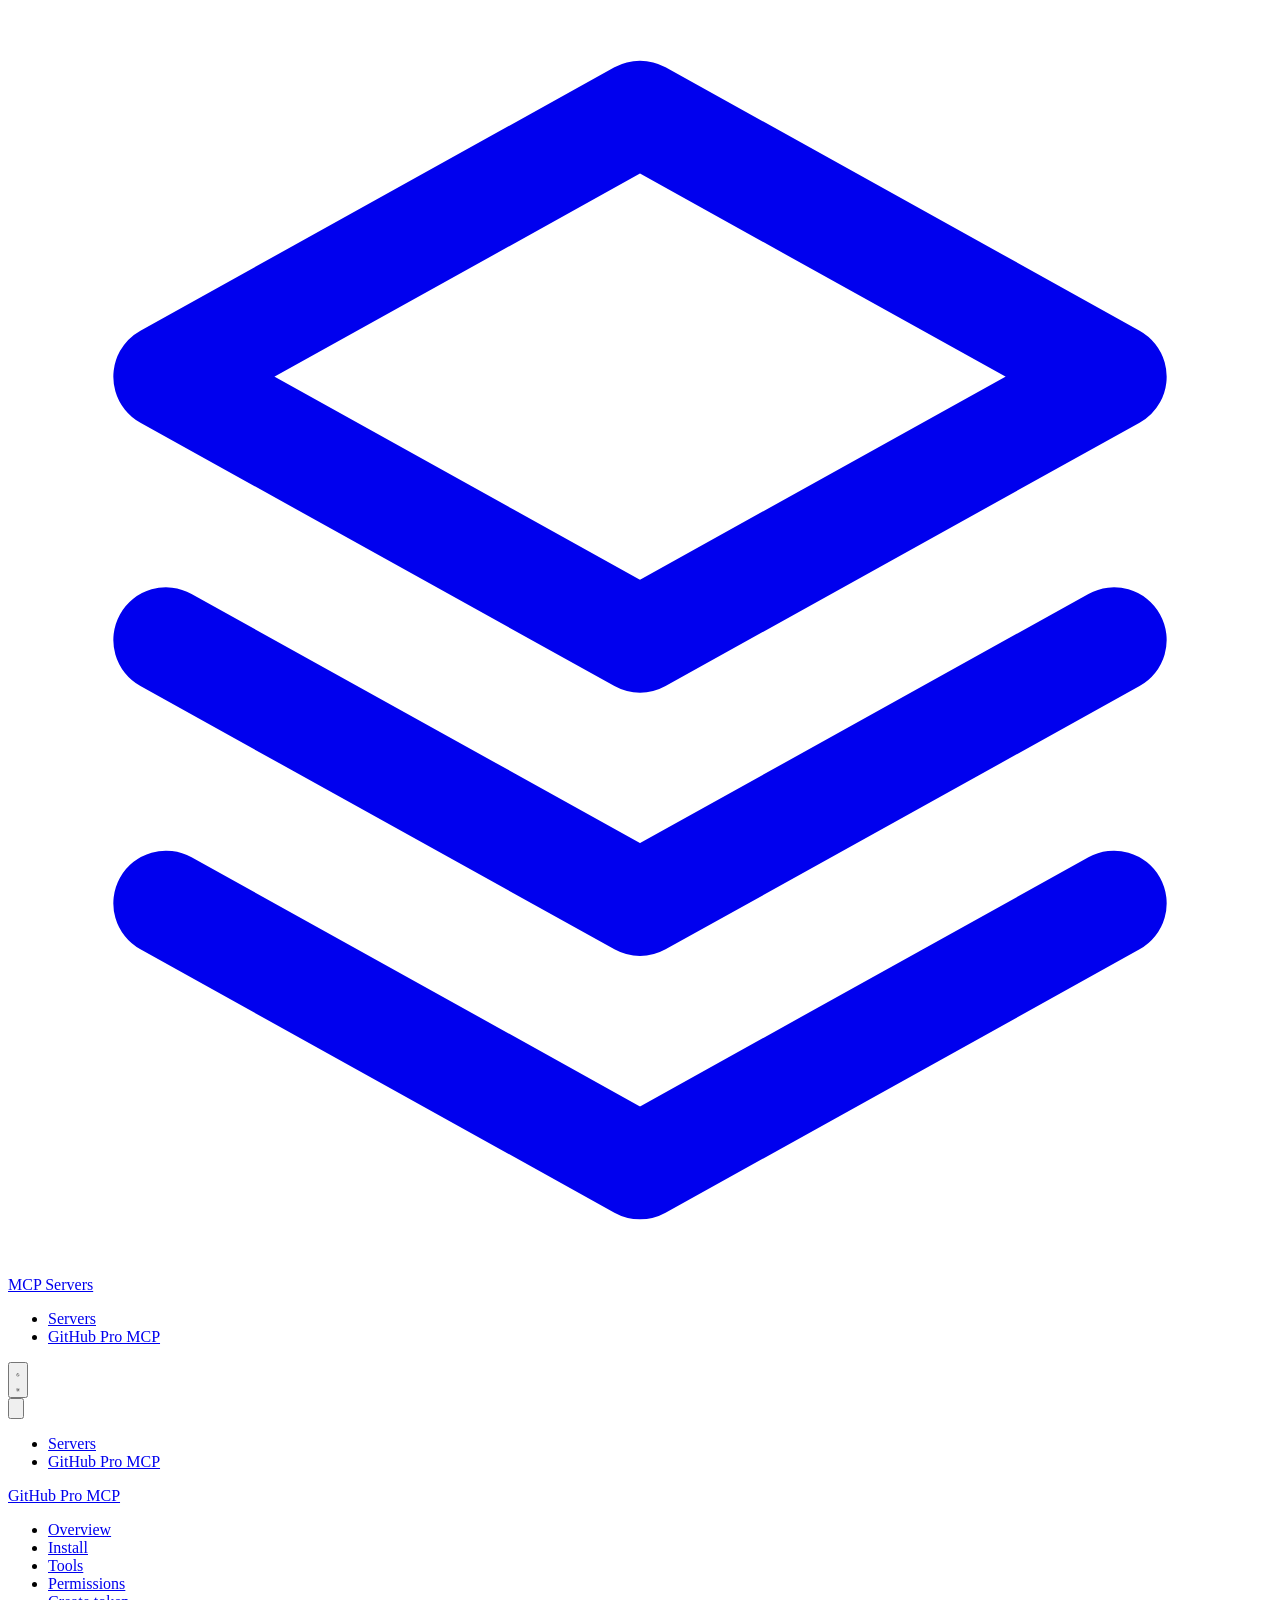
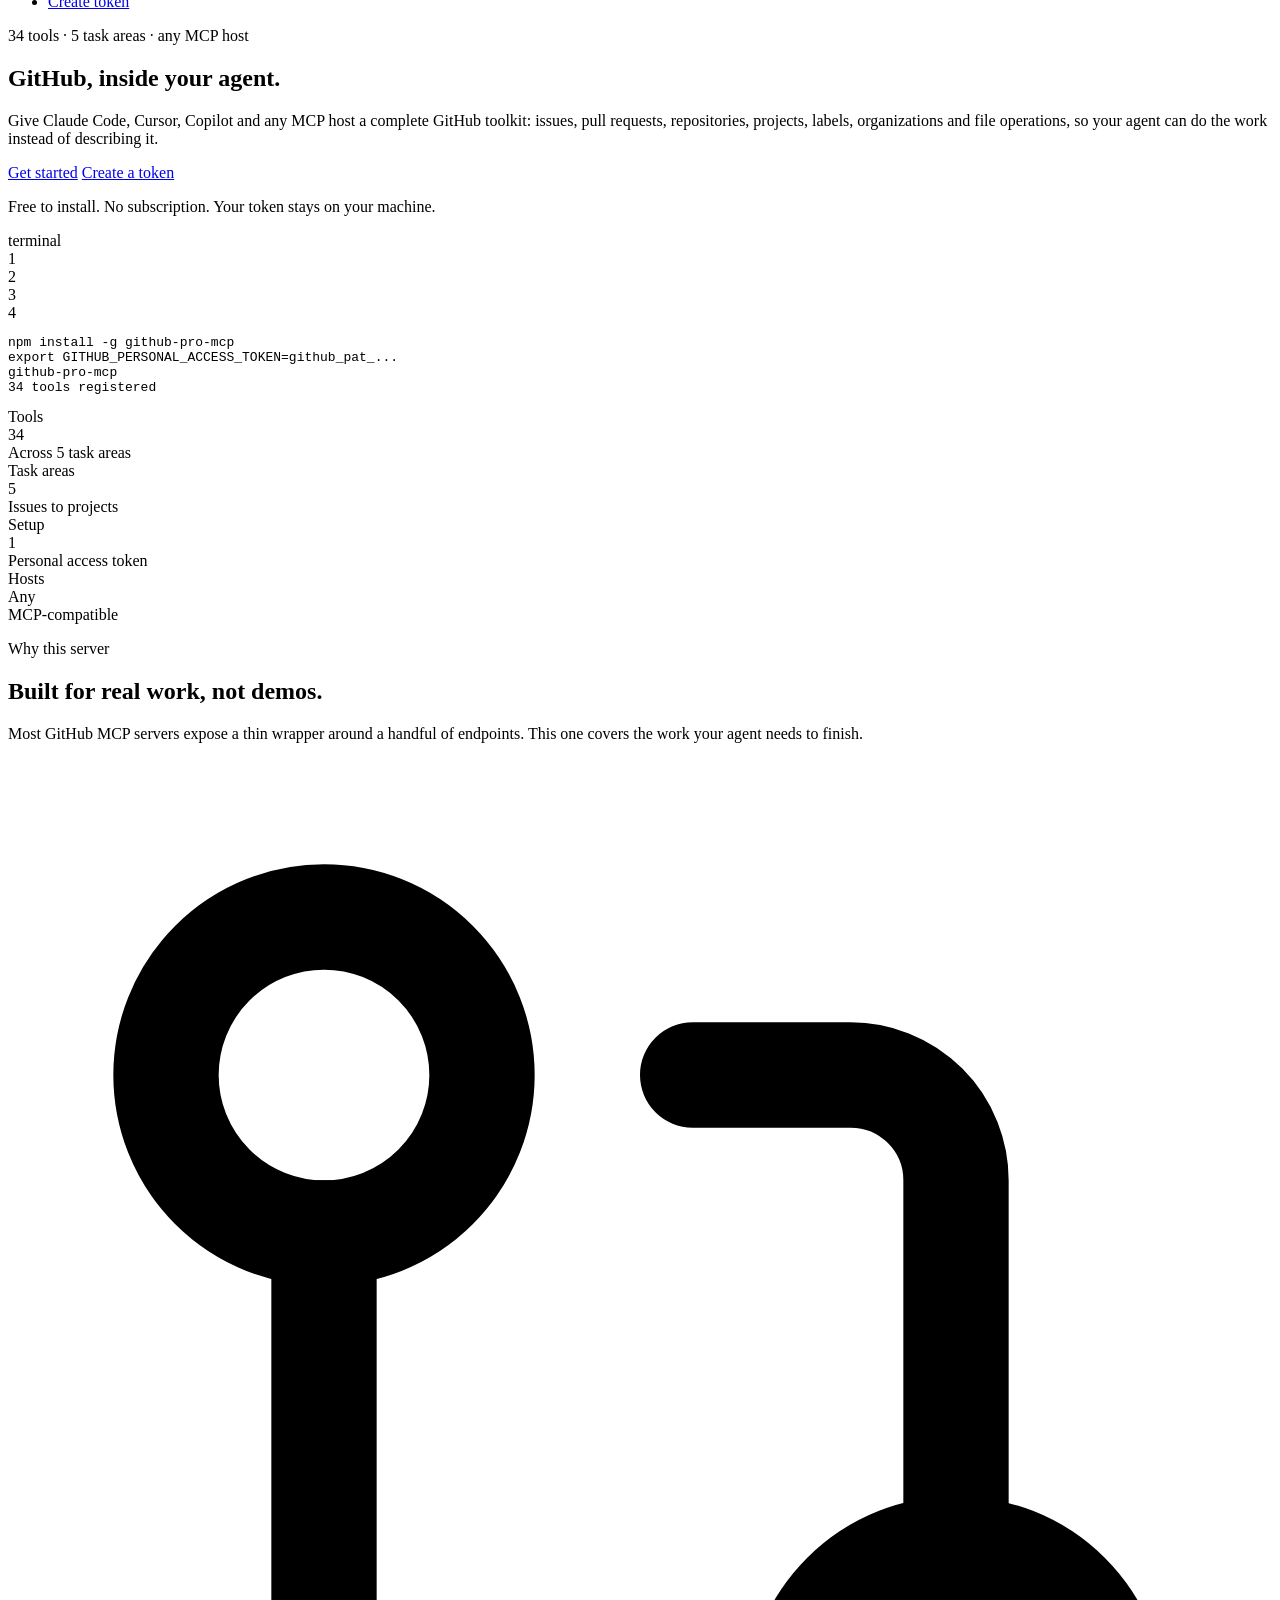
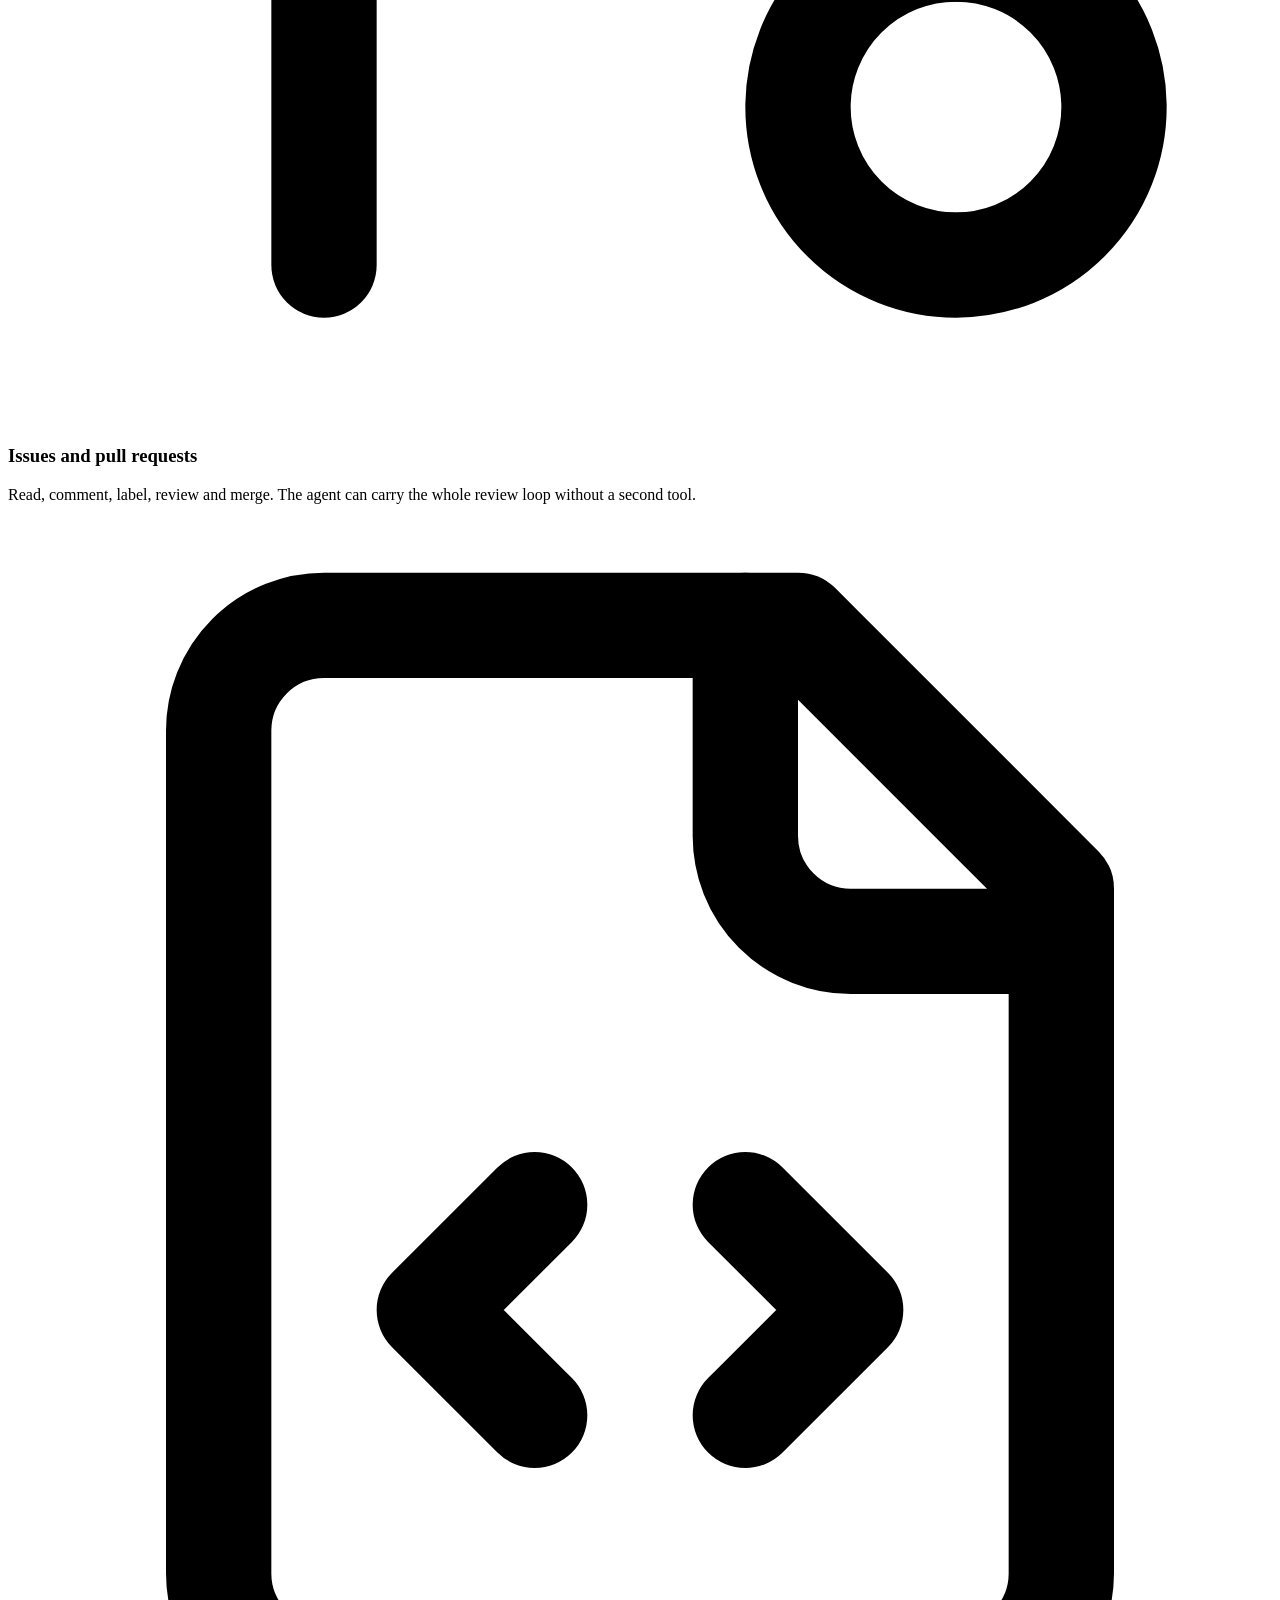
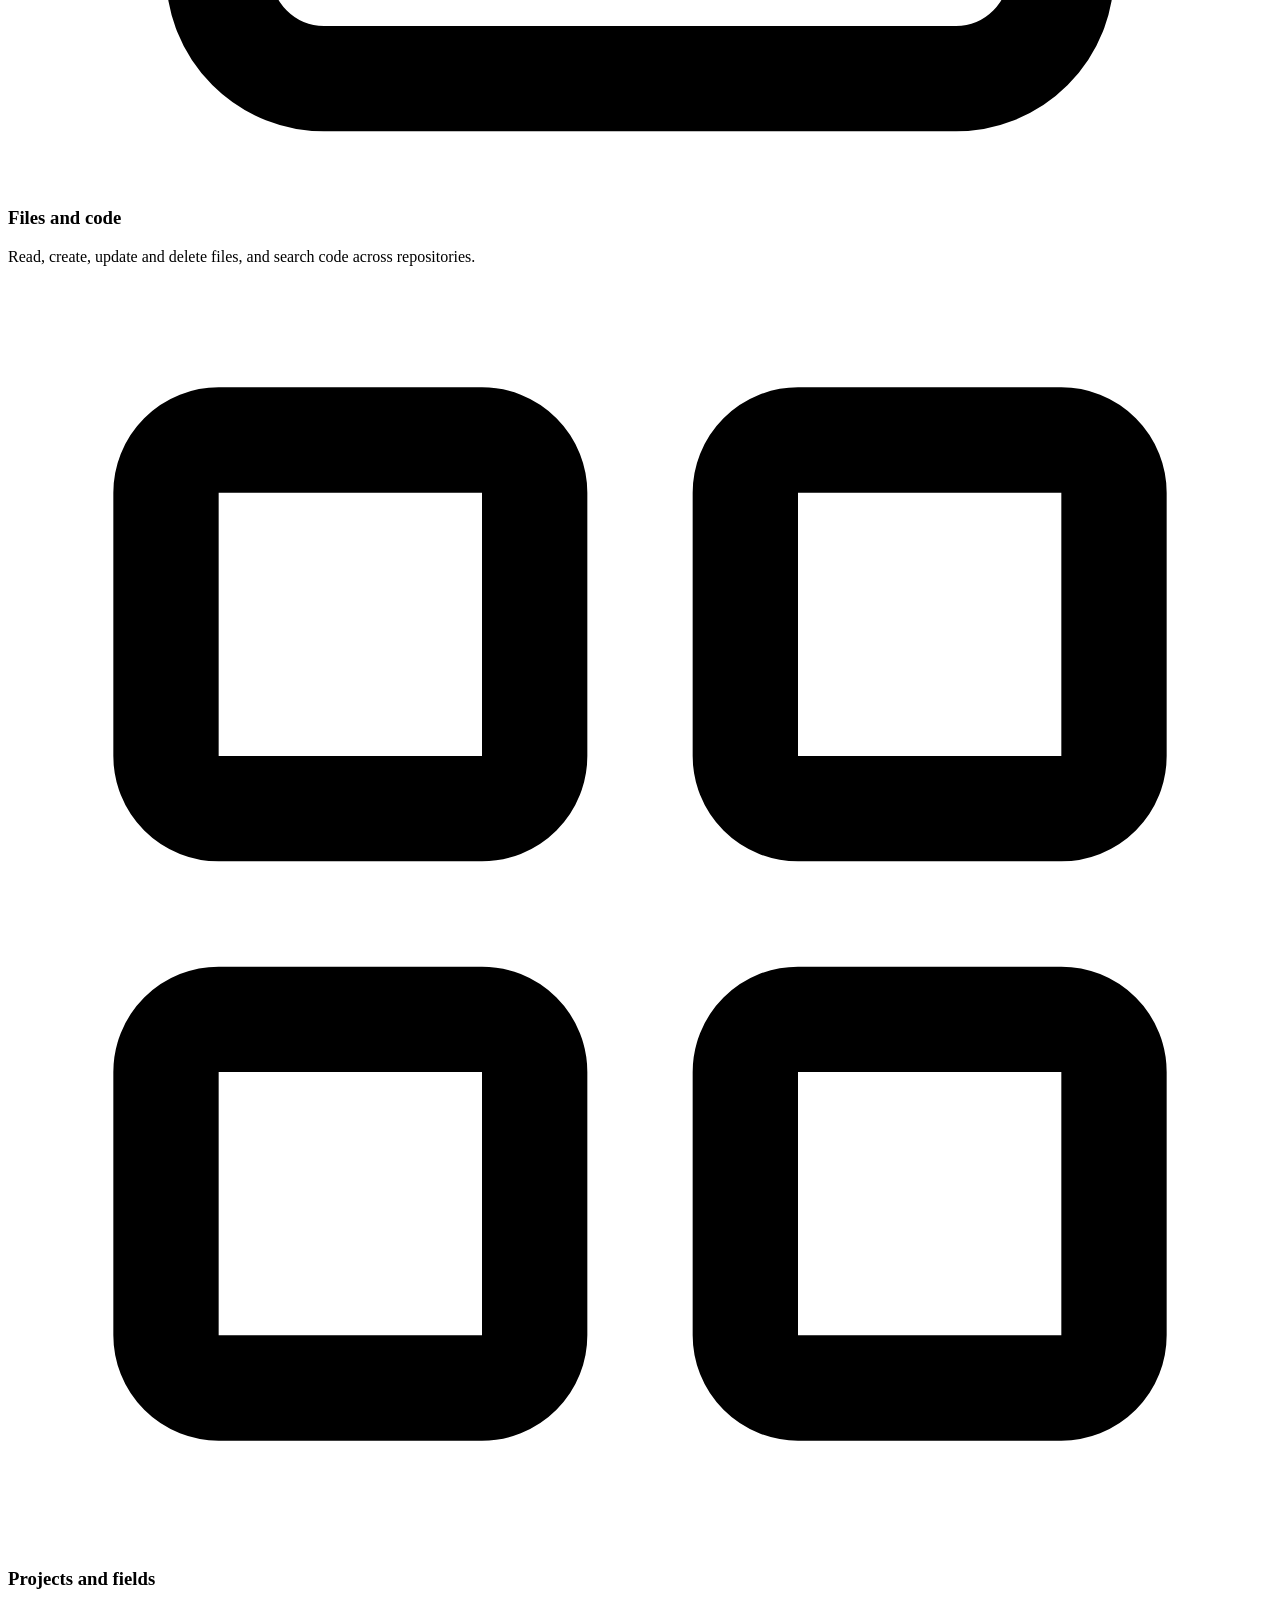
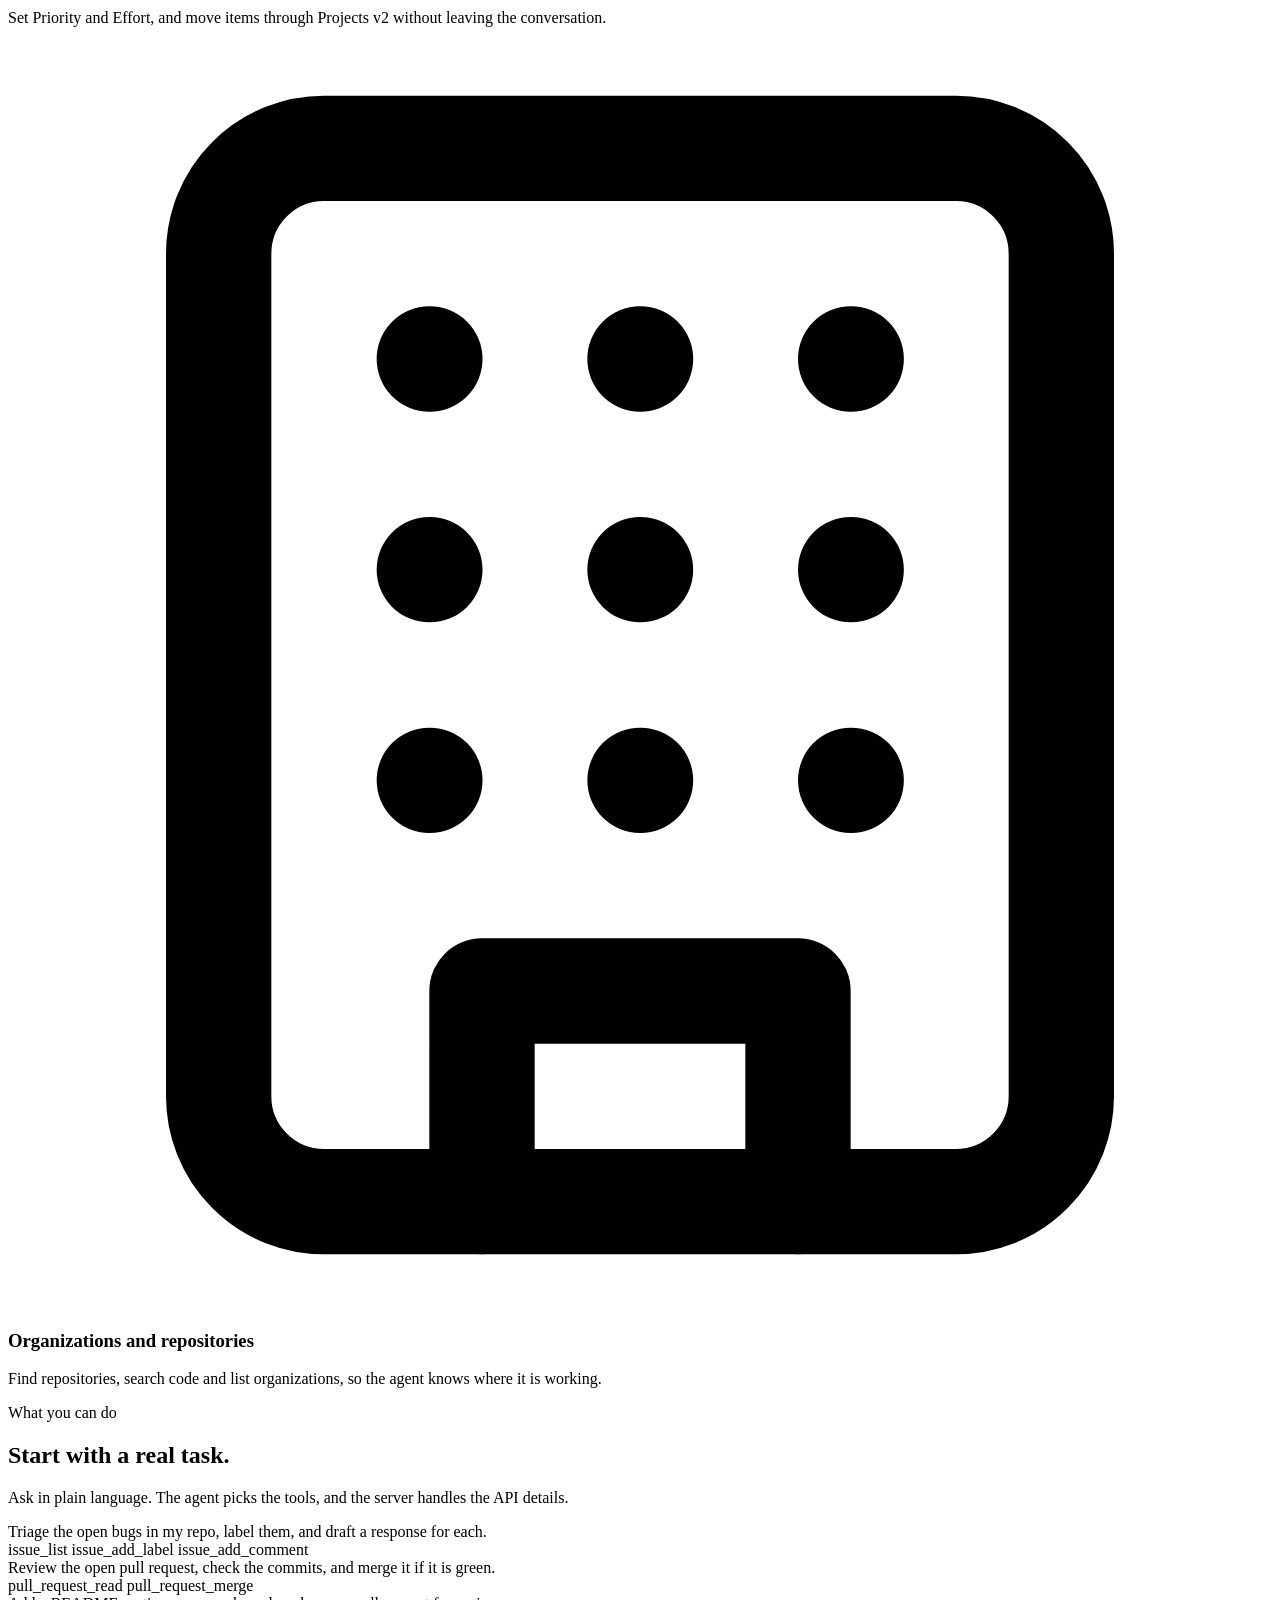
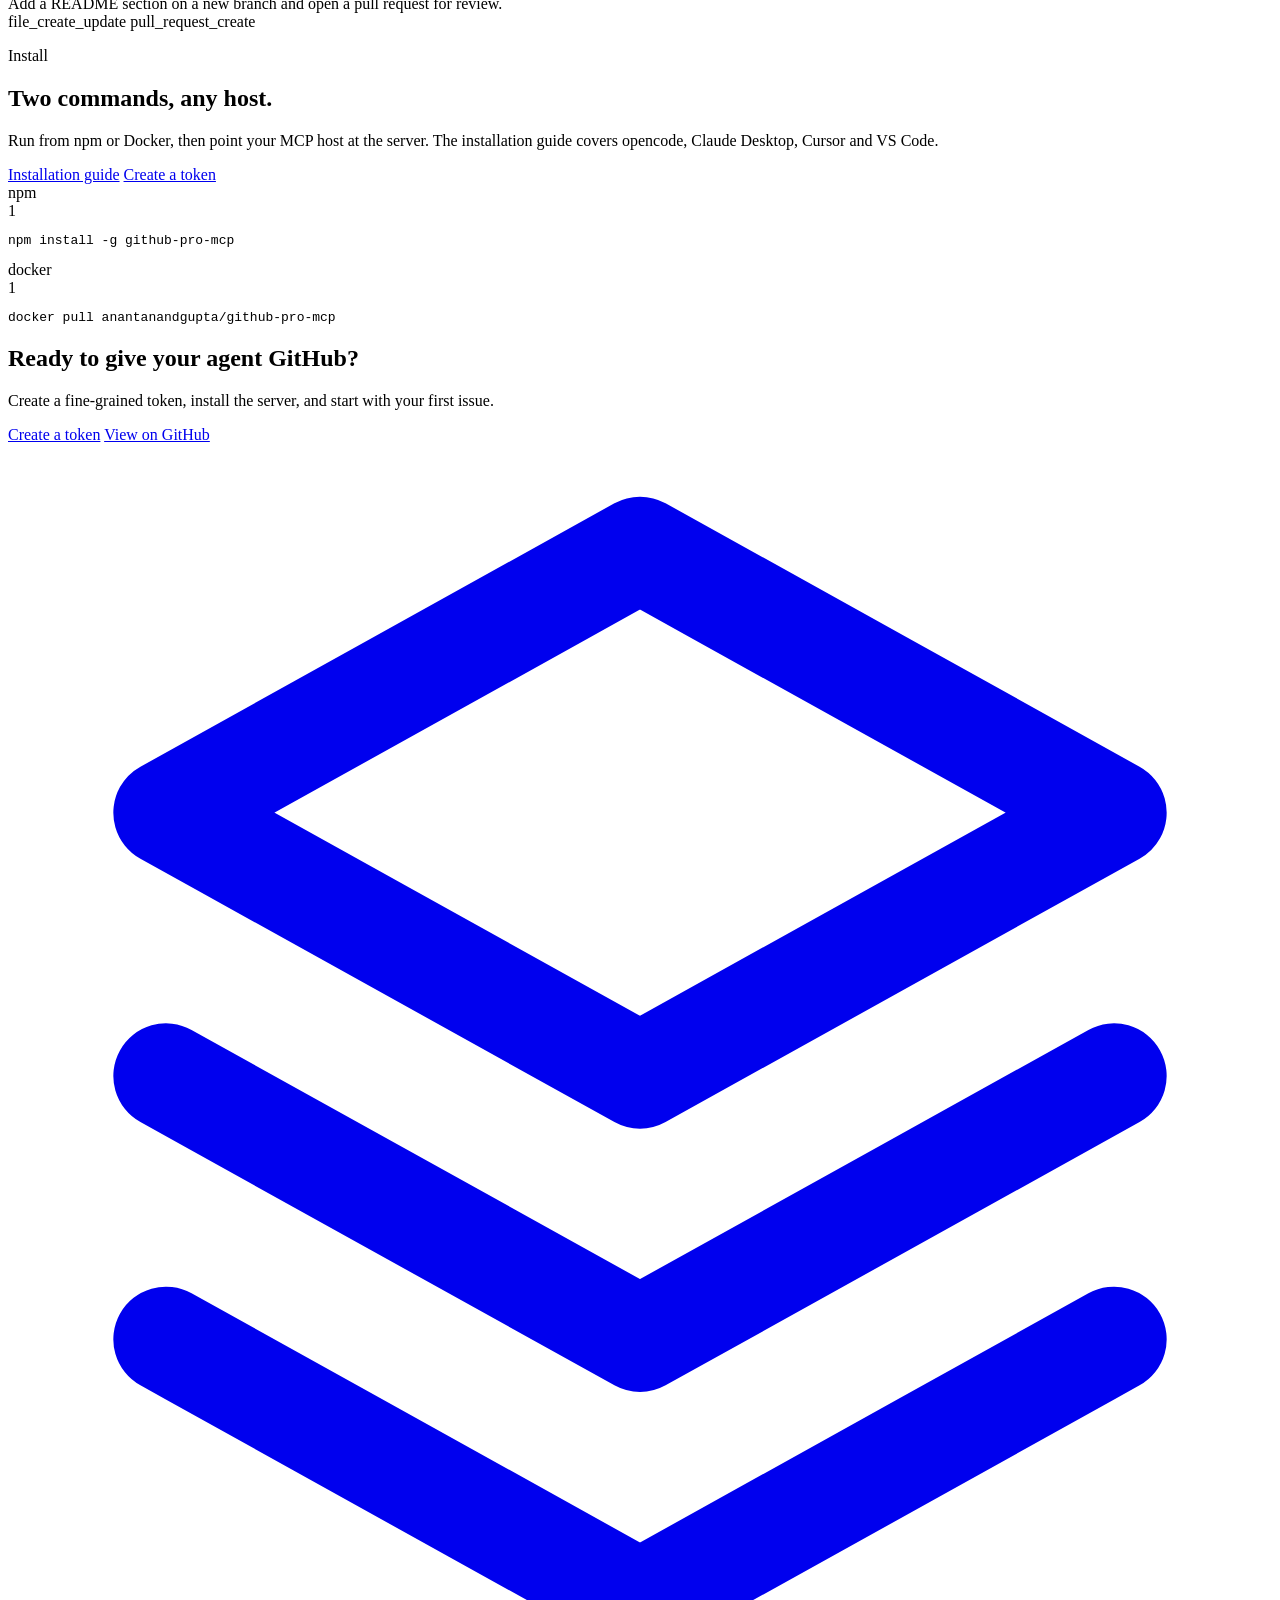
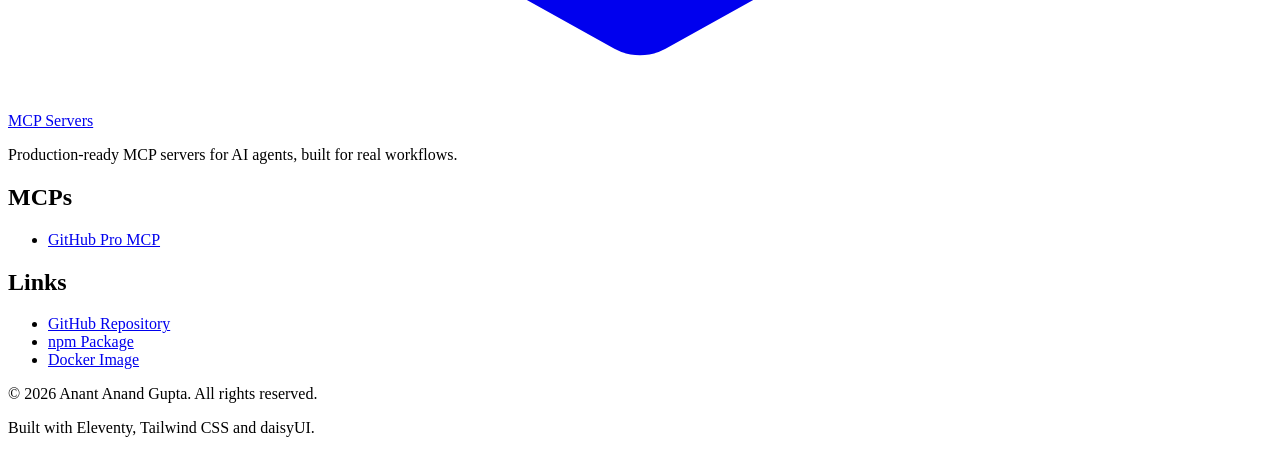
==== docs/github-pro-mcp/index.html @ 3d61ceb0 "docs: merge closing section into footer background" ====
<!doctype html>
<html lang="en" data-theme="mcp">
<head>
  
<meta charset="utf-8">
<meta name="viewport" content="width=device-width, initial-scale=1">
<title>GitHub Pro MCP: GitHub Tools for AI Agents · MCP Servers</title>
<meta name="description" content="GitHub Pro MCP gives Claude Code, Cursor, Copilot and any MCP host 34 GitHub tools for issues, pull requests, files, projects and organizations.">
<link rel="canonical" href="https://mcp.anantanandgupta.net/github-pro-mcp/">
<meta name="robots" content="index, follow, max-image-preview:large, max-snippet:-1, max-video-preview:-1">
<meta name="author" content="Anant Anand Gupta">
<meta name="theme-color" media="(prefers-color-scheme: light)" content="#4f46e5">
<meta name="theme-color" media="(prefers-color-scheme: dark)" content="#0b1220">

<meta property="og:type" content="website">
<meta property="og:site_name" content="MCP Servers">
<meta property="og:locale" content="en_US">
<meta property="og:title" content="GitHub Pro MCP: GitHub Tools for AI Agents">
<meta property="og:description" content="GitHub Pro MCP gives Claude Code, Cursor, Copilot and any MCP host 34 GitHub tools for issues, pull requests, files, projects and organizations.">
<meta property="og:url" content="https://mcp.anantanandgupta.net/github-pro-mcp/">

<meta property="og:image" content="https://mcp.anantanandgupta.net/github-pro-mcp/og-image.png">
<meta property="og:image:type" content="image/png">
<meta property="og:image:width" content="1200">
<meta property="og:image:height" content="630">
<meta property="og:image:alt" content="GitHub Pro MCP card: GitHub, inside your agent, with the npm install terminal">

<meta name="twitter:card" content="summary_large_image">
<meta name="twitter:title" content="GitHub Pro MCP: GitHub Tools for AI Agents">
<meta name="twitter:description" content="GitHub Pro MCP gives Claude Code, Cursor, Copilot and any MCP host 34 GitHub tools for issues, pull requests, files, projects and organizations.">
<meta name="twitter:image" content="https://mcp.anantanandgupta.net/github-pro-mcp/og-image.png">
<meta name="twitter:image:alt" content="GitHub Pro MCP card: GitHub, inside your agent, with the npm install terminal">

<link rel="icon" href="/favicon.svg" type="image/svg+xml">
<link rel="apple-touch-icon" sizes="180x180" href="/apple-touch-icon.png">
<link rel="preconnect" href="https://fonts.googleapis.com">
<link rel="preconnect" href="https://fonts.gstatic.com" crossorigin>
<link href="https://fonts.googleapis.com/css2?family=DM+Sans:wght@400;500;600;700&amp;family=Fraunces:ital,opsz,wght@0,9..144,500..700;1,9..144,500..700&amp;family=JetBrains+Mono:wght@400;500&amp;display=swap" rel="stylesheet">
<link rel="stylesheet" href="/assets/style.css?v=7">

<script>
  (function () {
    try {
      var stored = localStorage.getItem("theme");
      var theme = stored === "mcp" || stored === "mcpdark"
        ? stored
        : (window.matchMedia("(prefers-color-scheme: dark)").matches ? "mcpdark" : "mcp");
      document.documentElement.setAttribute("data-theme", theme);
    } catch (e) {}
  })();
</script>

<script type="application/ld+json">
{
  "@context": "https://schema.org",
  "@type": "WebSite",
  "name": "MCP Servers",
  "url": "https://mcp.anantanandgupta.net/",
  "description": "Production-ready MCP servers for AI agents, built by Anant Anand Gupta.",
  "inLanguage": "en",
  "publisher": {
    "@type": "Person",
    "name": "Anant Anand Gupta"
  }
}
</script>


<script type="application/ld+json">
{
  "@context": "https://schema.org",
  "@type": "TechArticle",
  "headline": "GitHub Pro MCP: GitHub Tools for AI Agents",
  "description": "GitHub Pro MCP gives Claude Code, Cursor, Copilot and any MCP host 34 GitHub tools for issues, pull requests, files, projects and organizations.",
  "url": "https://mcp.anantanandgupta.net/github-pro-mcp/",
  "inLanguage": "en",
  "isPartOf": {
    "@type": "WebSite",
    "name": "MCP Servers",
    "url": "https://mcp.anantanandgupta.net/"
  },
  "author": {
    "@type": "Person",
    "name": "Anant Anand Gupta"
  }
}
</script>

<script type="application/ld+json">
{
  "@context": "https://schema.org",
  "@type": "BreadcrumbList",
  "itemListElement": [
    {
      "@type": "ListItem",
      "position": 1,
      "name": "MCP Servers",
      "item": "https://mcp.anantanandgupta.net/"
    },
    {
      "@type": "ListItem",
      "position": 2,
      "name": "GitHub Pro MCP",
      "item": "https://mcp.anantanandgupta.net/github-pro-mcp/"
    }
  ]
}
</script>


</head>
<body class="flex min-h-screen flex-col bg-base-100 text-base-content antialiased">
  <div class="sticky top-0 z-40">
    <header class="border-b border-base-300 bg-base-100/85 backdrop-blur">
  <div class="navbar mx-auto max-w-6xl gap-2 px-4">
    <div class="navbar-start">
      <a href="/" class="btn btn-ghost gap-2 px-2 text-base font-semibold">
        <span class="inline-flex size-8 items-center justify-center rounded-lg bg-primary text-primary-content">
          <svg class="size-4" viewBox="0 0 24 24" fill="none" stroke="currentColor" stroke-width="2" stroke-linecap="round" stroke-linejoin="round" aria-hidden="true">
            <path d="m12 2 9 5-9 5-9-5 9-5Z"/>
            <path d="m3 12 9 5 9-5"/>
            <path d="m3 17 9 5 9-5"/>
          </svg>
        </span>
        <span>MCP Servers</span>
      </a>
    </div>

    <div class="navbar-center hidden lg:flex">
      <ul class="menu menu-horizontal gap-1 px-1">
        <li><a href="/#servers">Servers</a></li>
        <li><a href="/github-pro-mcp/">GitHub Pro MCP</a></li>
      </ul>
    </div>

    <div class="navbar-end gap-1">
      <button id="theme-toggle" class="btn btn-ghost btn-square" aria-label="Toggle color theme" title="Toggle color theme">
        <svg class="icon-moon size-5" viewBox="0 0 24 24" fill="none" stroke="currentColor" stroke-width="2" stroke-linecap="round" stroke-linejoin="round" aria-hidden="true">
          <path d="M12 3a6 6 0 0 0 9 9 9 9 0 1 1-9-9Z"/>
        </svg>
        <svg class="icon-sun size-5" viewBox="0 0 24 24" fill="none" stroke="currentColor" stroke-width="2" stroke-linecap="round" stroke-linejoin="round" aria-hidden="true">
          <circle cx="12" cy="12" r="4"/>
          <path d="M12 2v2M12 20v2M4.93 4.93l1.41 1.41M17.66 17.66l1.41 1.41M2 12h2M20 12h2M6.34 17.66l-1.41 1.41M19.07 4.93l-1.41 1.41"/>
        </svg>
      </button>

      <div class="dropdown dropdown-end lg:hidden">
        <button tabindex="0" class="btn btn-ghost btn-square" aria-label="Open menu">
          <svg class="size-5" viewBox="0 0 24 24" fill="none" stroke="currentColor" stroke-width="2" stroke-linecap="round" aria-hidden="true">
            <path d="M4 6h16M4 12h16M4 18h16"/>
          </svg>
        </button>
        <ul tabindex="0" class="menu dropdown-content z-50 mt-3 w-60 rounded-box border border-base-300 bg-base-100 p-2 shadow-lg">
          <li><a href="/#servers">Servers</a></li>
          <li><a href="/github-pro-mcp/">GitHub Pro MCP</a></li>
        </ul>
      </div>
    </div>
  </div>
</header>

    
<div class="border-b border-base-300 bg-base-100">
  <div class="mx-auto flex max-w-6xl flex-col gap-2 px-4 py-2 sm:flex-row sm:items-center sm:justify-between">
    <a href="/github-pro-mcp/" class="text-base font-semibold text-base-content/80">GitHub Pro MCP</a>
    <nav aria-label="Section navigation" class="overflow-x-auto">
      <ul class="menu menu-horizontal gap-1 p-0">
        
        <li>
          <a href="/github-pro-mcp/" class="menu-active">Overview</a>
        </li>
        
        <li>
          <a href="/github-pro-mcp/install/" class="">Install</a>
        </li>
        
        <li>
          <a href="/github-pro-mcp/tools/" class="">Tools</a>
        </li>
        
        <li>
          <a href="/github-pro-mcp/permissions/" class="">Permissions</a>
        </li>
        
        <li>
          <a href="/github-pro-mcp/token/" class="">Create token</a>
        </li>
        
      </ul>
    </nav>
  </div>
</div>


  </div>
  <main id="main" class="flex flex-1 flex-col">
<script type="application/ld+json">
{
  "@context": "https://schema.org",
  "@type": "SoftwareApplication",
  "name": "GitHub Pro MCP",
  "applicationCategory": "DeveloperApplication",
  "operatingSystem": "Node.js 22+, Docker",
  "description": "34 GitHub tools for issues, pull requests, files, projects and organizations.",
  "url": "https://mcp.anantanandgupta.net/github-pro-mcp/",
  "sameAs": ["https://github.com/anantanandgupta/mcp-servers"],
  "author": {
    "@type": "Person",
    "name": "Anant Anand Gupta"
  }
}
</script>

<section class="relative overflow-hidden border-b border-base-300">
  <div class="pointer-events-none absolute inset-0 -z-10 bg-[radial-gradient(60%_50%_at_50%_0%,oklch(52%_0.21_262/0.12),transparent)]"></div>
  <div class="mx-auto grid max-w-6xl gap-12 px-4 py-20 lg:grid-cols-[1.1fr_0.9fr] lg:items-center lg:py-28">
    <div>
      <div class="badge badge-outline badge-primary gap-2">
        <span class="inline-block size-2 rounded-full bg-primary"></span>
        34 tools · 5 task areas · any MCP host
      </div>
      <h1 class="mt-6 text-4xl font-bold tracking-tight sm:text-5xl lg:text-6xl">
        GitHub, inside <span class="title-accent">your agent</span>.
      </h1>
      <p class="mt-5 max-w-xl text-lg leading-relaxed text-base-content/70">
        Give Claude Code, Cursor, Copilot and any MCP host a complete GitHub toolkit:
        issues, pull requests, repositories, projects, labels, organizations and file
        operations, so your agent can do the work instead of describing it.
      </p>
      <div class="mt-8 flex flex-wrap gap-3">
        <a class="btn btn-primary" href="/github-pro-mcp/">Get started</a>
        <a class="btn btn-outline" href="/github-pro-mcp/token/">Create a token</a>
      </div>
      <p class="mt-4 text-sm text-base-content/50">
        Free to install. No subscription. Your token stays on your machine.
      </p>
    </div>

    
    <div class="w-full shadow-xl"><div class="code-card">
  <div class="code-head">
    <span class="code-dot code-dot-red"></span>
    <span class="code-dot code-dot-yellow"></span>
    <span class="code-dot code-dot-green"></span>
    <span class="code-title">terminal</span>
  </div>
  <div class="code-body">
    <div class="code-gutter" aria-hidden="true"><div>1</div><div>2</div><div>3</div><div>4</div></div>
    <div class="code-scroll">
      <pre><code>npm install -g github-pro-mcp
export GITHUB_PERSONAL_ACCESS_TOKEN=github_pat_...
github-pro-mcp
34 tools registered</code></pre>
    </div>
  </div>
</div></div>
  </div>
</section>

<section class="border-b border-base-300 bg-base-200/50">
  <div class="mx-auto max-w-6xl px-4 py-10">
    <div class="stats stats-vertical w-full border border-base-300 bg-base-100 shadow-sm sm:stats-horizontal">
      <div class="stat">
        <div class="stat-title">Tools</div>
        <div class="stat-value text-primary">34</div>
        <div class="stat-desc">Across 5 task areas</div>
      </div>
      <div class="stat">
        <div class="stat-title">Task areas</div>
        <div class="stat-value">5</div>
        <div class="stat-desc">Issues to projects</div>
      </div>
      <div class="stat">
        <div class="stat-title">Setup</div>
        <div class="stat-value">1</div>
        <div class="stat-desc">Personal access token</div>
      </div>
      <div class="stat">
        <div class="stat-title">Hosts</div>
        <div class="stat-value">Any</div>
        <div class="stat-desc">MCP-compatible</div>
      </div>
    </div>
  </div>
</section>

<section class="mx-auto max-w-6xl px-4 py-16">
  <div class="max-w-2xl">
    <p class="text-base font-semibold text-primary">Why this server</p>
    <h2 class="mt-2 text-3xl font-bold tracking-tight">Built for <span class="title-accent">real work</span>, not demos.</h2>
    <p class="mt-3 text-base-content/70">
      Most GitHub MCP servers expose a thin wrapper around a handful of endpoints. This
      one covers the work your agent needs to finish.
    </p>
  </div>

  <div class="mt-10 grid gap-4 md:grid-cols-2 lg:grid-cols-4">
    <div class="card border border-base-300 bg-base-200">
      <div class="card-body">
        <div class="mb-2 inline-flex size-10 items-center justify-center rounded-lg bg-primary/10 text-primary">
          <svg class="size-5" viewBox="0 0 24 24" fill="none" stroke="currentColor" stroke-width="2" stroke-linecap="round" stroke-linejoin="round" aria-hidden="true">
            <circle cx="18" cy="18" r="3"/>
            <circle cx="6" cy="6" r="3"/>
            <path d="M13 6h3a2 2 0 0 1 2 2v7"/>
            <path d="M6 9v12"/>
          </svg>
        </div>
        <h3 class="card-title text-base">Issues and pull requests</h3>
        <p class="text-base leading-relaxed text-base-content/70">
          Read, comment, label, review and merge. The agent can carry the whole review loop
          without a second tool.
        </p>
      </div>
    </div>

    <div class="card border border-base-300 bg-base-200">
      <div class="card-body">
        <div class="mb-2 inline-flex size-10 items-center justify-center rounded-lg bg-primary/10 text-primary">
          <svg class="size-5" viewBox="0 0 24 24" fill="none" stroke="currentColor" stroke-width="2" stroke-linecap="round" stroke-linejoin="round" aria-hidden="true">
            <path d="M15 2H6a2 2 0 0 0-2 2v16a2 2 0 0 0 2 2h12a2 2 0 0 0 2-2V7Z"/>
            <path d="M14 2v4a2 2 0 0 0 2 2h4"/>
            <path d="m10 13-2 2 2 2"/>
            <path d="m14 17 2-2-2-2"/>
          </svg>
        </div>
        <h3 class="card-title text-base">Files and code</h3>
        <p class="text-base leading-relaxed text-base-content/70">
          Read, create, update and delete files, and search code across repositories.
        </p>
      </div>
    </div>

    <div class="card border border-base-300 bg-base-200">
      <div class="card-body">
        <div class="mb-2 inline-flex size-10 items-center justify-center rounded-lg bg-primary/10 text-primary">
          <svg class="size-5" viewBox="0 0 24 24" fill="none" stroke="currentColor" stroke-width="2" stroke-linecap="round" stroke-linejoin="round" aria-hidden="true">
            <rect width="7" height="7" x="3" y="3" rx="1"/>
            <rect width="7" height="7" x="14" y="3" rx="1"/>
            <rect width="7" height="7" x="14" y="14" rx="1"/>
            <rect width="7" height="7" x="3" y="14" rx="1"/>
          </svg>
        </div>
        <h3 class="card-title text-base">Projects and fields</h3>
        <p class="text-base leading-relaxed text-base-content/70">
          Set Priority and Effort, and move items through Projects v2 without leaving the
          conversation.
        </p>
      </div>
    </div>

    <div class="card border border-base-300 bg-base-200">
      <div class="card-body">
        <div class="mb-2 inline-flex size-10 items-center justify-center rounded-lg bg-primary/10 text-primary">
          <svg class="size-5" viewBox="0 0 24 24" fill="none" stroke="currentColor" stroke-width="2" stroke-linecap="round" stroke-linejoin="round" aria-hidden="true">
            <rect width="16" height="20" x="4" y="2" rx="2"/>
            <path d="M9 22v-4h6v4"/>
            <path d="M8 6h.01M16 6h.01M12 6h.01M12 10h.01M12 14h.01M16 10h.01M16 14h.01M8 10h.01M8 14h.01"/>
          </svg>
        </div>
        <h3 class="card-title text-base">Organizations and repositories</h3>
        <p class="text-base leading-relaxed text-base-content/70">
          Find repositories, search code and list organizations, so the agent knows where
          it is working.
        </p>
      </div>
    </div>
  </div>
</section>

<section class="border-y border-base-300 bg-base-200/50">
  <div class="mx-auto max-w-6xl px-4 py-16">
    <div class="max-w-2xl">
      <p class="text-base font-semibold text-primary">What you can do</p>
      <h2 class="mt-2 text-3xl font-bold tracking-tight">Start with a <span class="title-accent">real task</span>.</h2>
      <p class="mt-3 text-base-content/70">
        Ask in plain language. The agent picks the tools, and the server handles the API
        details.
      </p>
    </div>

    <div class="mt-10 grid gap-4 md:grid-cols-3">
      <div class="card border border-base-300 bg-base-100">
        <div class="card-body">
          <div class="chat chat-start">
            <div class="chat-bubble chat-bubble-primary text-base">
              Triage the open bugs in my repo, label them, and draft a response for each.
            </div>
          </div>
          <div class="mt-4 flex flex-wrap gap-2">
            <span class="badge badge-ghost badge-sm">issue_list</span>
            <span class="badge badge-ghost badge-sm">issue_add_label</span>
            <span class="badge badge-ghost badge-sm">issue_add_comment</span>
          </div>
        </div>
      </div>

      <div class="card border border-base-300 bg-base-100">
        <div class="card-body">
          <div class="chat chat-start">
            <div class="chat-bubble chat-bubble-primary text-base">
              Review the open pull request, check the commits, and merge it if it is green.
            </div>
          </div>
          <div class="mt-4 flex flex-wrap gap-2">
            <span class="badge badge-ghost badge-sm">pull_request_read</span>
            <span class="badge badge-ghost badge-sm">pull_request_merge</span>
          </div>
        </div>
      </div>

      <div class="card border border-base-300 bg-base-100">
        <div class="card-body">
          <div class="chat chat-start">
            <div class="chat-bubble chat-bubble-primary text-base">
              Add a README section on a new branch and open a pull request for review.
            </div>
          </div>
          <div class="mt-4 flex flex-wrap gap-2">
            <span class="badge badge-ghost badge-sm">file_create_update</span>
            <span class="badge badge-ghost badge-sm">pull_request_create</span>
          </div>
        </div>
      </div>
    </div>
  </div>
</section>

<section class="mx-auto max-w-6xl px-4 py-16">
  <div class="grid gap-10 lg:grid-cols-2 lg:items-start">
    <div>
      <p class="text-base font-semibold text-primary">Install</p>
      <h2 class="mt-2 text-3xl font-bold tracking-tight">Two commands, <span class="title-accent">any host</span>.</h2>
      <p class="mt-3 text-base-content/70">
        Run from npm or Docker, then point your MCP host at the server. The installation
        guide covers opencode, Claude Desktop, Cursor and VS Code.
      </p>
      <div class="mt-6 flex flex-wrap gap-3">
        <a class="btn btn-primary" href="/github-pro-mcp/install/">Installation guide</a>
        <a class="btn btn-outline" href="/github-pro-mcp/token/">Create a token</a>
      </div>
    </div>

    <div class="grid gap-4">
      
      <div class="code-card">
  <div class="code-head">
    <span class="code-dot code-dot-red"></span>
    <span class="code-dot code-dot-yellow"></span>
    <span class="code-dot code-dot-green"></span>
    <span class="code-title">npm</span>
  </div>
  <div class="code-body">
    <div class="code-gutter" aria-hidden="true"><div>1</div></div>
    <div class="code-scroll">
      <pre><code>npm install -g github-pro-mcp</code></pre>
    </div>
  </div>
</div>
      
      <div class="code-card">
  <div class="code-head">
    <span class="code-dot code-dot-red"></span>
    <span class="code-dot code-dot-yellow"></span>
    <span class="code-dot code-dot-green"></span>
    <span class="code-title">docker</span>
  </div>
  <div class="code-body">
    <div class="code-gutter" aria-hidden="true"><div>1</div></div>
    <div class="code-scroll">
      <pre><code>docker pull anantanandgupta/github-pro-mcp</code></pre>
    </div>
  </div>
</div>
    </div>
  </div>
</section>

<section class="flex flex-1 flex-col justify-center border-t border-base-300 bg-base-200">
  <div class="mx-auto w-full max-w-6xl px-4 py-20 text-center">
    <h2 class="text-3xl font-bold tracking-tight">Ready to give your agent <span class="title-accent">GitHub</span>?</h2>
    <p class="mx-auto mt-3 max-w-xl text-base-content/70">
      Create a fine-grained token, install the server, and start with your first issue.
    </p>
    <div class="mt-8 flex flex-wrap justify-center gap-3">
      <a class="btn btn-primary" href="/github-pro-mcp/token/">Create a token</a>
      <a class="btn btn-ghost" href="https://github.com/anantanandgupta/mcp-servers">View on GitHub</a>
    </div>
  </div>
</section>
</main>
  <footer class="bg-base-200">
  <div class="mx-auto max-w-6xl px-4 py-12">
    <div class="grid gap-10 md:grid-cols-4">
      <div class="md:col-span-2">
        <a href="/" class="flex items-center gap-2 font-semibold">
          <span class="inline-flex size-8 items-center justify-center rounded-lg bg-primary text-primary-content">
            <svg class="size-4" viewBox="0 0 24 24" fill="none" stroke="currentColor" stroke-width="2" stroke-linecap="round" stroke-linejoin="round" aria-hidden="true">
              <path d="m12 2 9 5-9 5-9-5 9-5Z"/>
              <path d="m3 12 9 5 9-5"/>
              <path d="m3 17 9 5 9-5"/>
            </svg>
          </span>
          MCP Servers
        </a>
        <p class="mt-4 max-w-sm text-base leading-relaxed text-base-content/70">
          Production-ready MCP servers for AI agents, built for real workflows.
        </p>
      </div>

      <div>
        <h2 class="mb-3 text-sm font-semibold uppercase tracking-wider text-base-content/50">MCPs</h2>
        <ul class="space-y-2 text-base">
          
          <li><a class="link link-hover" href="/github-pro-mcp/">GitHub Pro MCP</a></li>
          
        </ul>
      </div>

      <div>
        <h2 class="mb-3 text-sm font-semibold uppercase tracking-wider text-base-content/50">Links</h2>
        <ul class="space-y-2 text-base">
          <li><a class="link link-hover" href="https://github.com/anantanandgupta/mcp-servers">GitHub Repository</a></li>
          <li><a class="link link-hover" href="https://www.npmjs.com/package/github-pro-mcp">npm Package</a></li>
          <li><a class="link link-hover" href="https://hub.docker.com/r/anantanandgupta/github-pro-mcp">Docker Image</a></li>
        </ul>
      </div>
    </div>

    <div class="mt-10 flex flex-col gap-2 border-t border-base-300 pt-6 text-sm text-base-content/60 sm:flex-row sm:items-center sm:justify-between">
      <p>© 2026 Anant Anand Gupta. All rights reserved.</p>
      <p>Built with Eleventy, Tailwind CSS and daisyUI.</p>
    </div>
  </div>
</footer>

  <script src="/scripts/theme.js" defer></script>
</body>
</html>
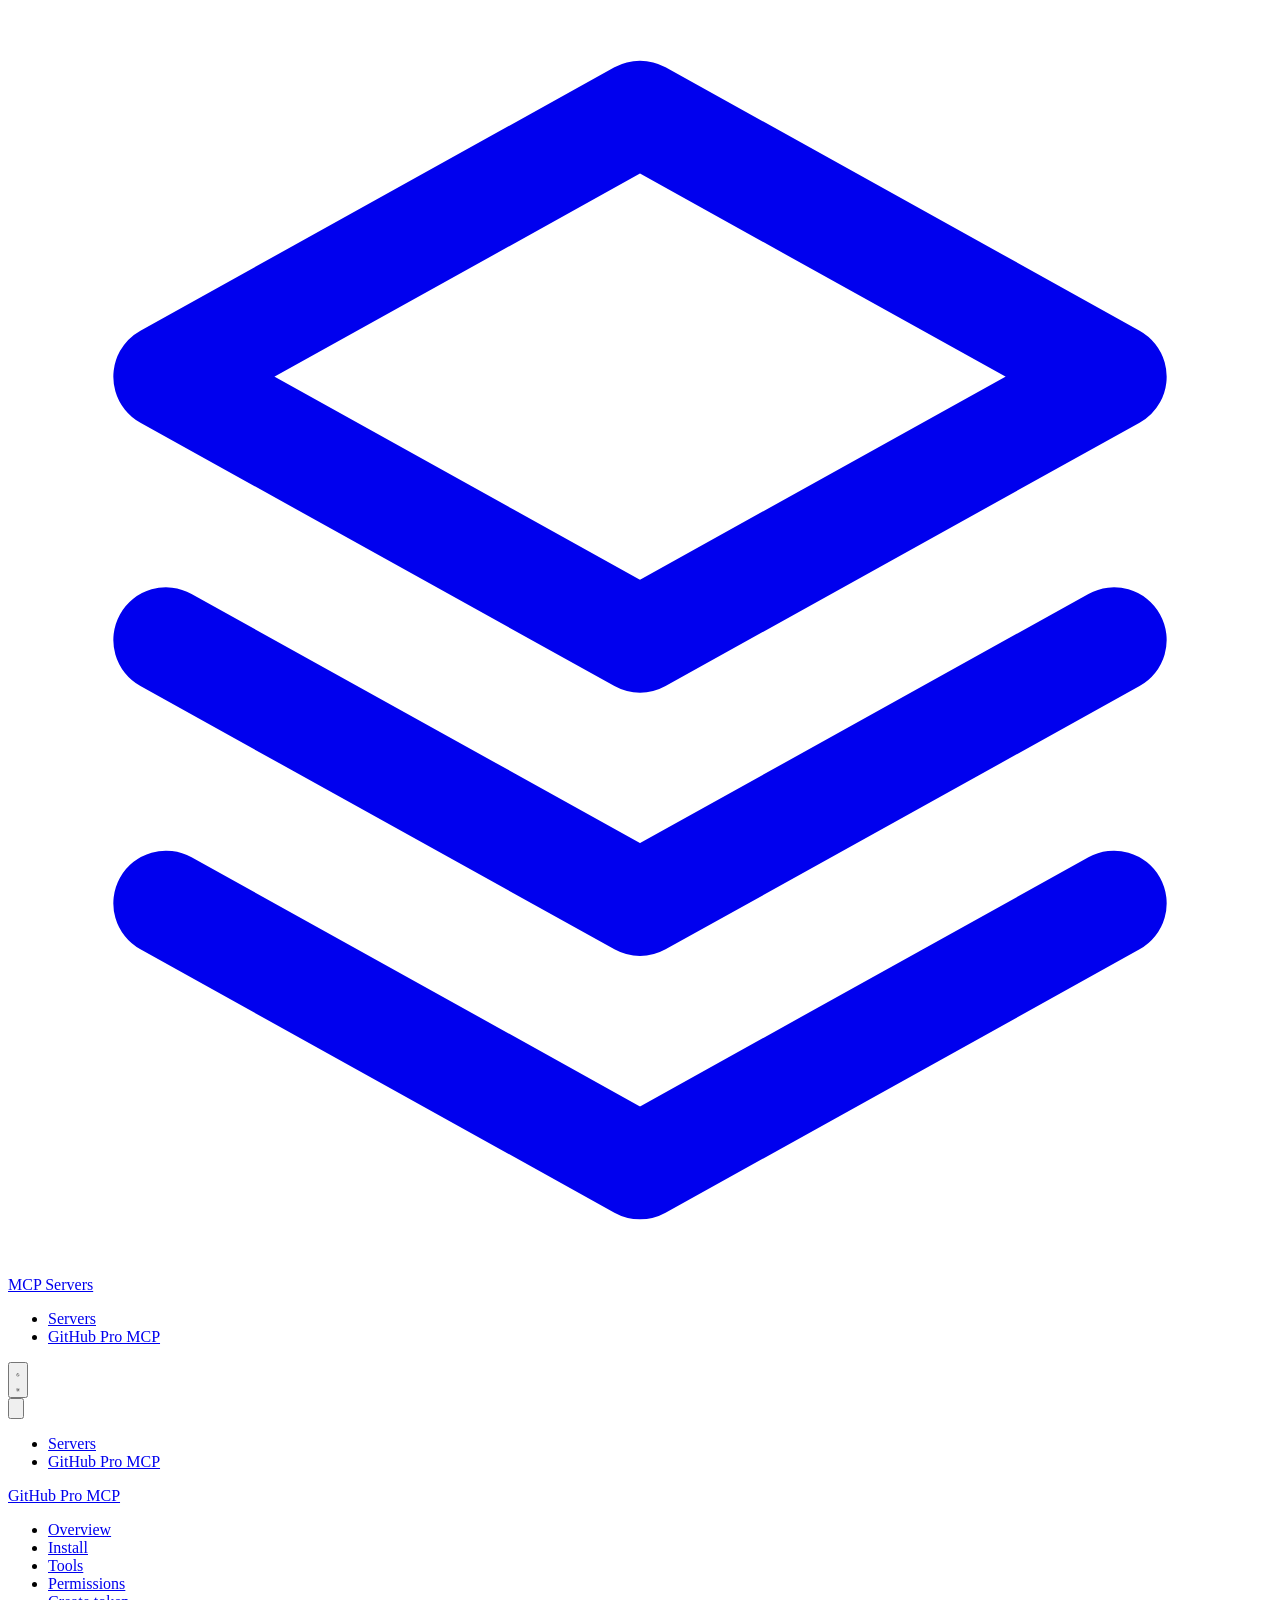
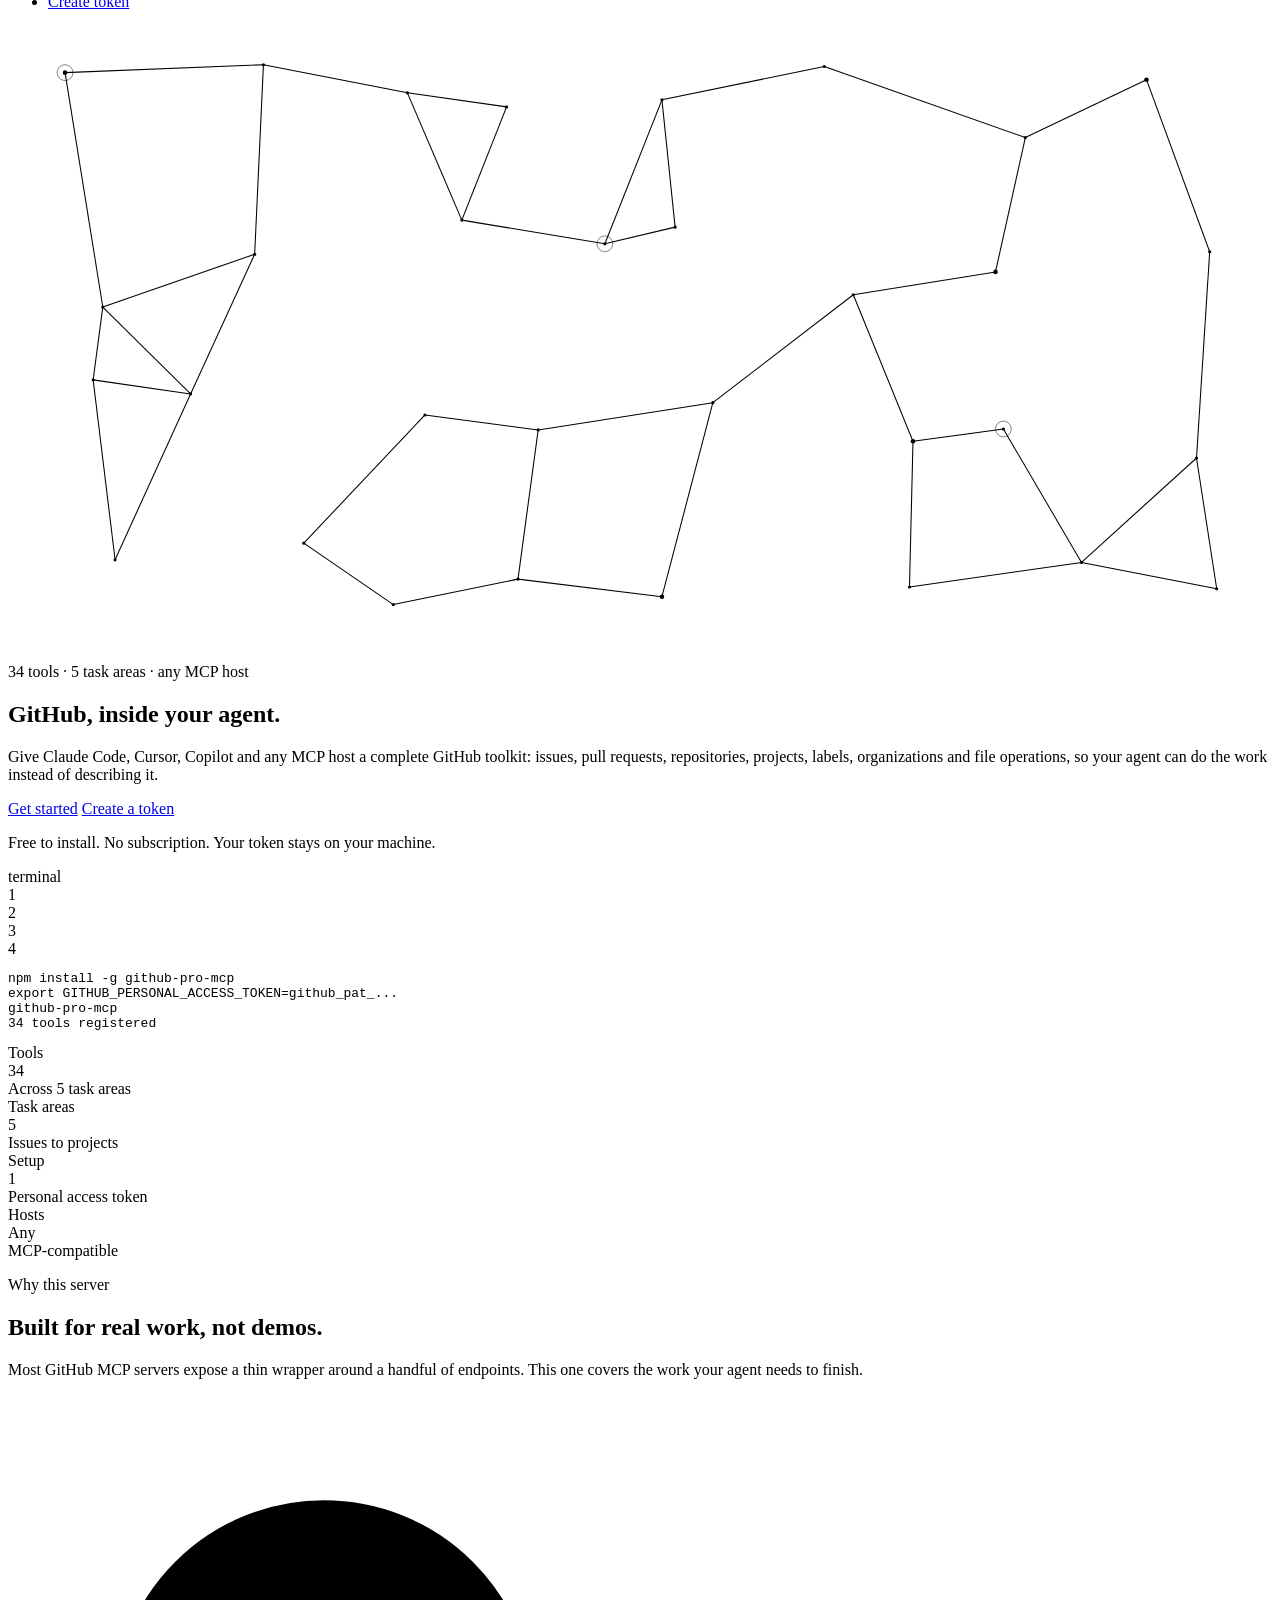
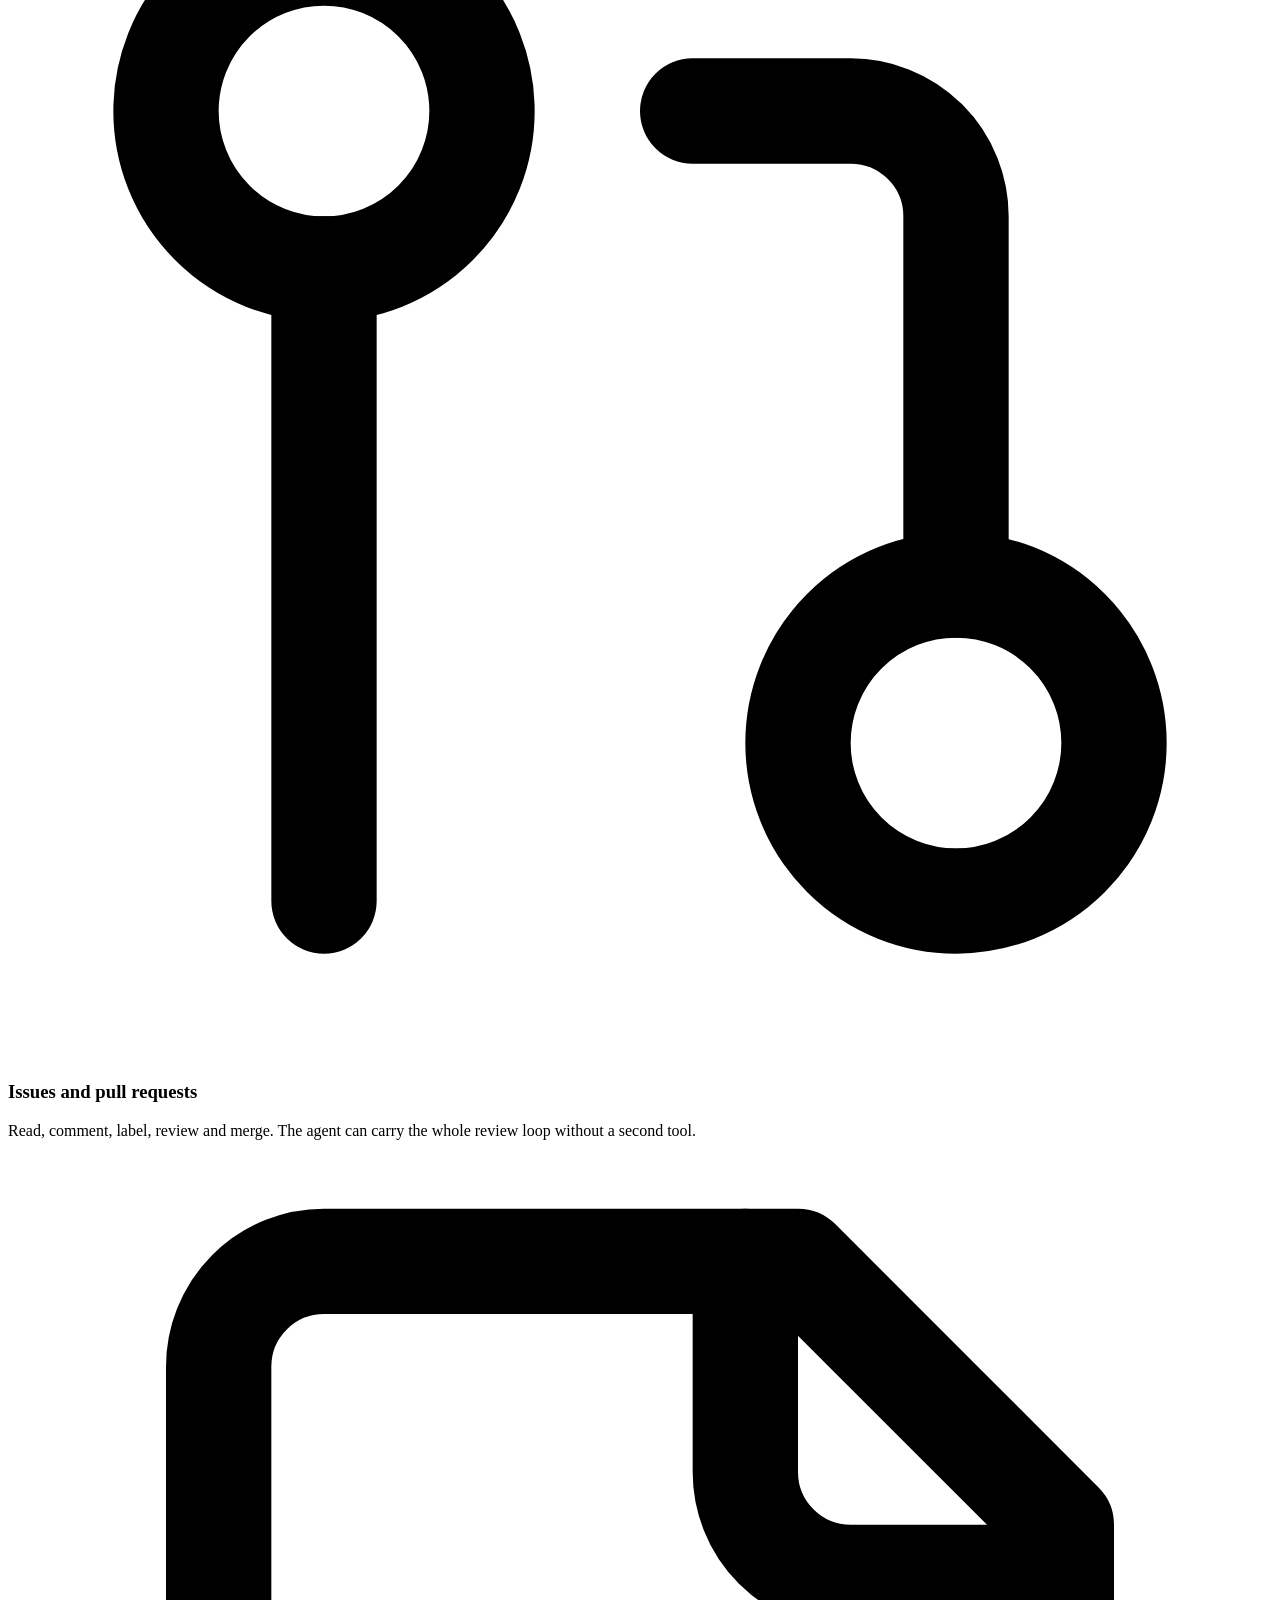
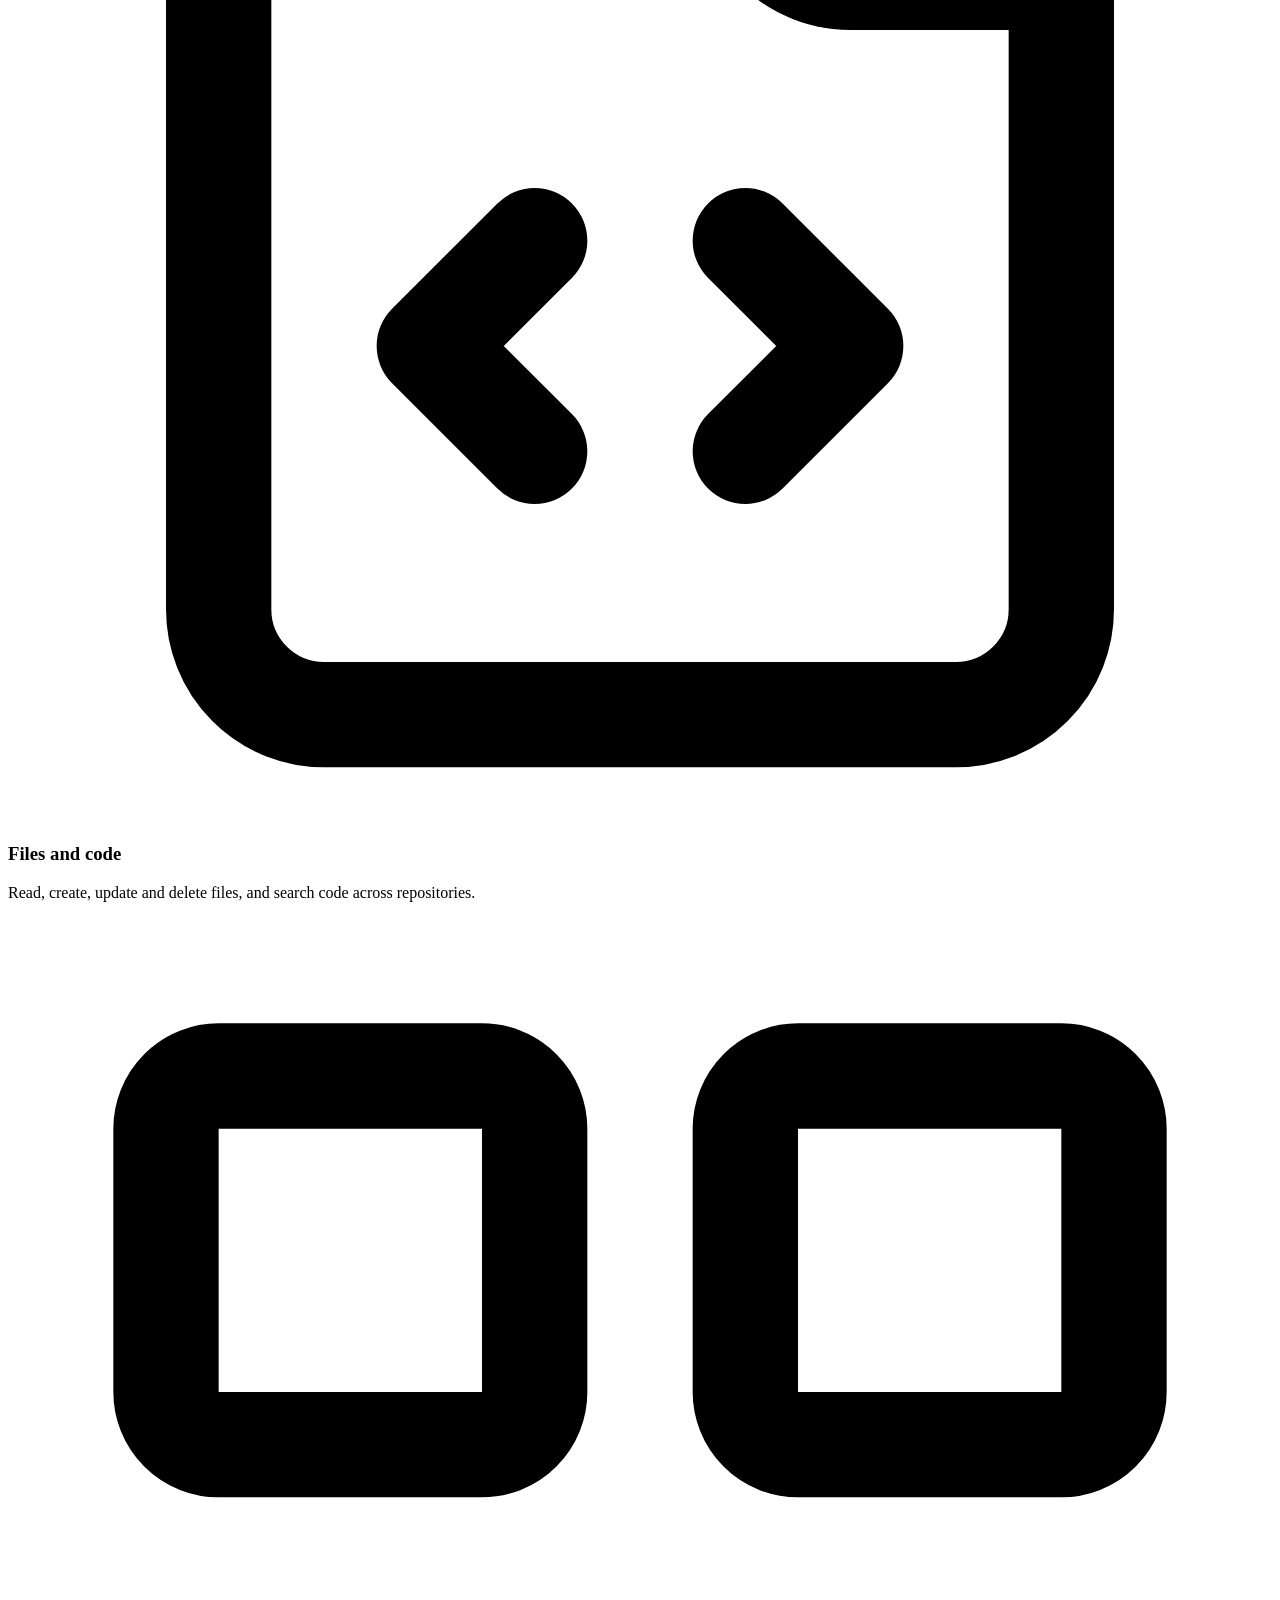
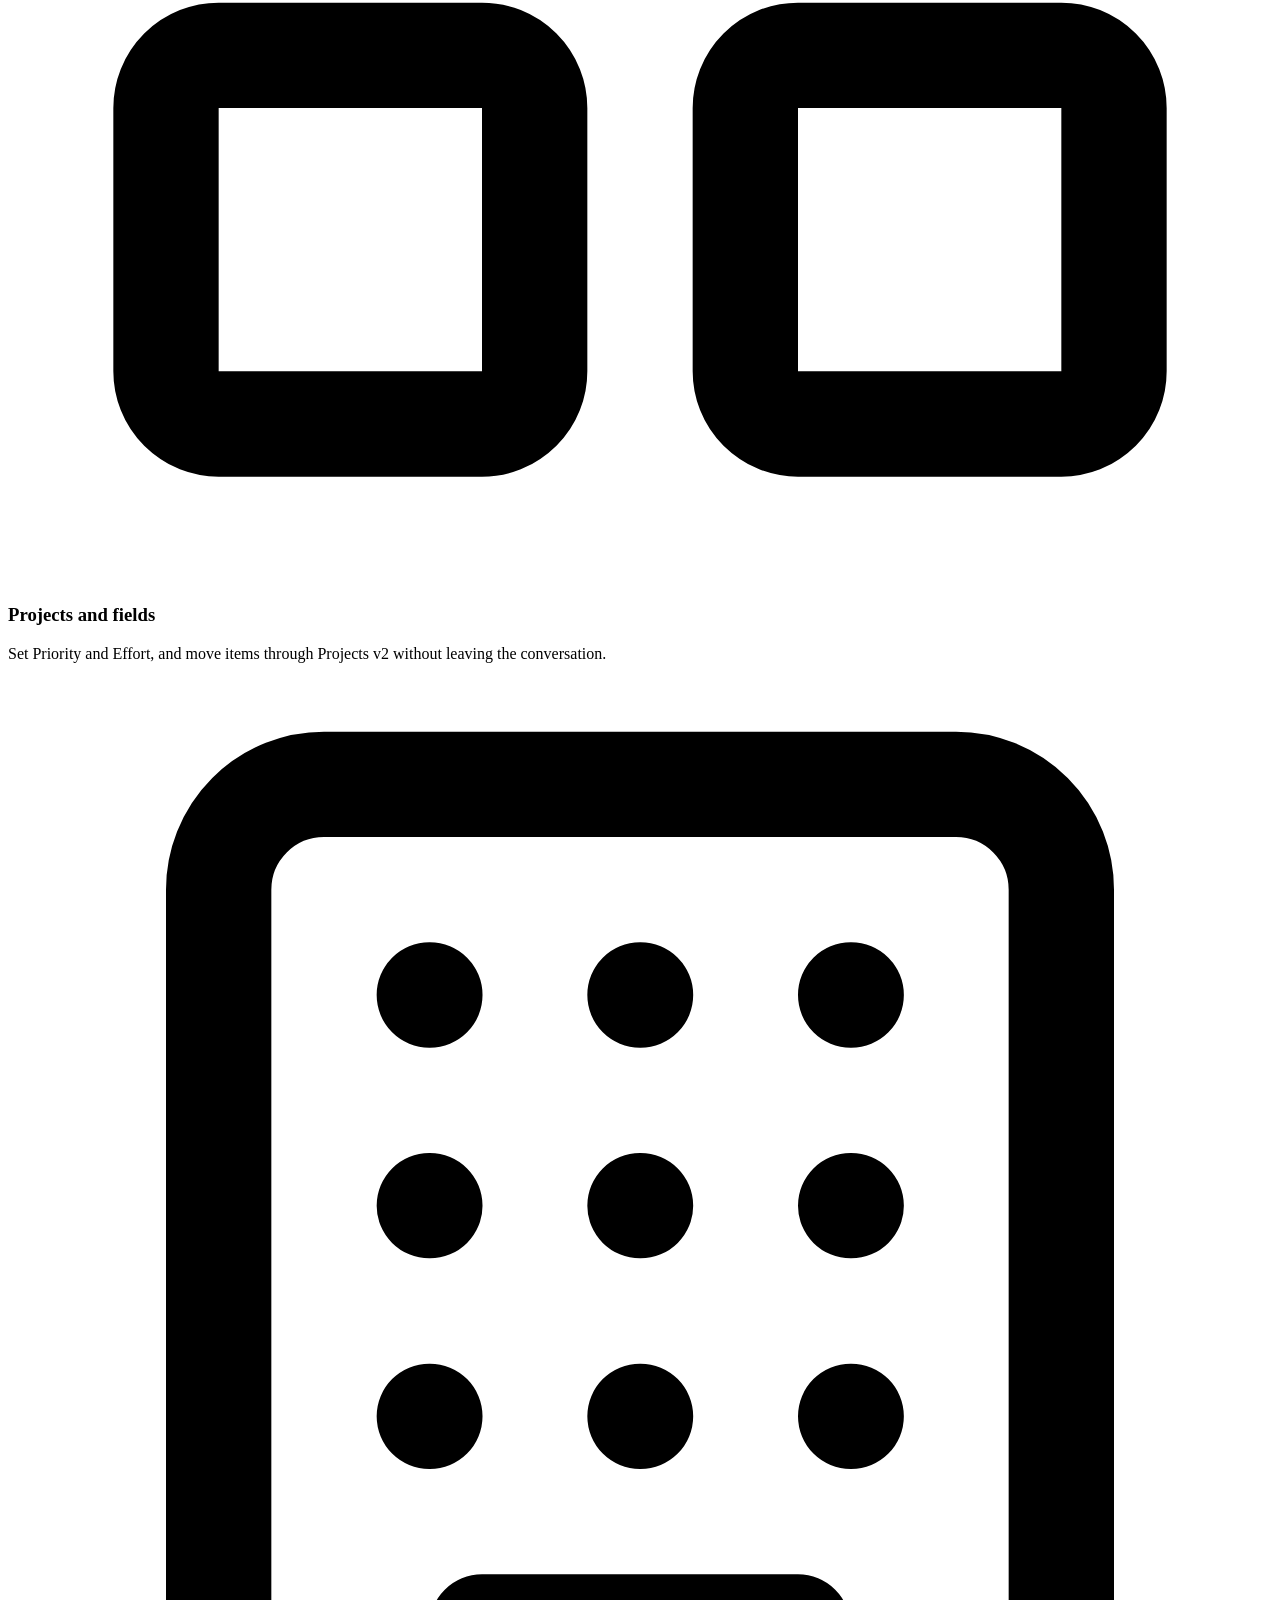
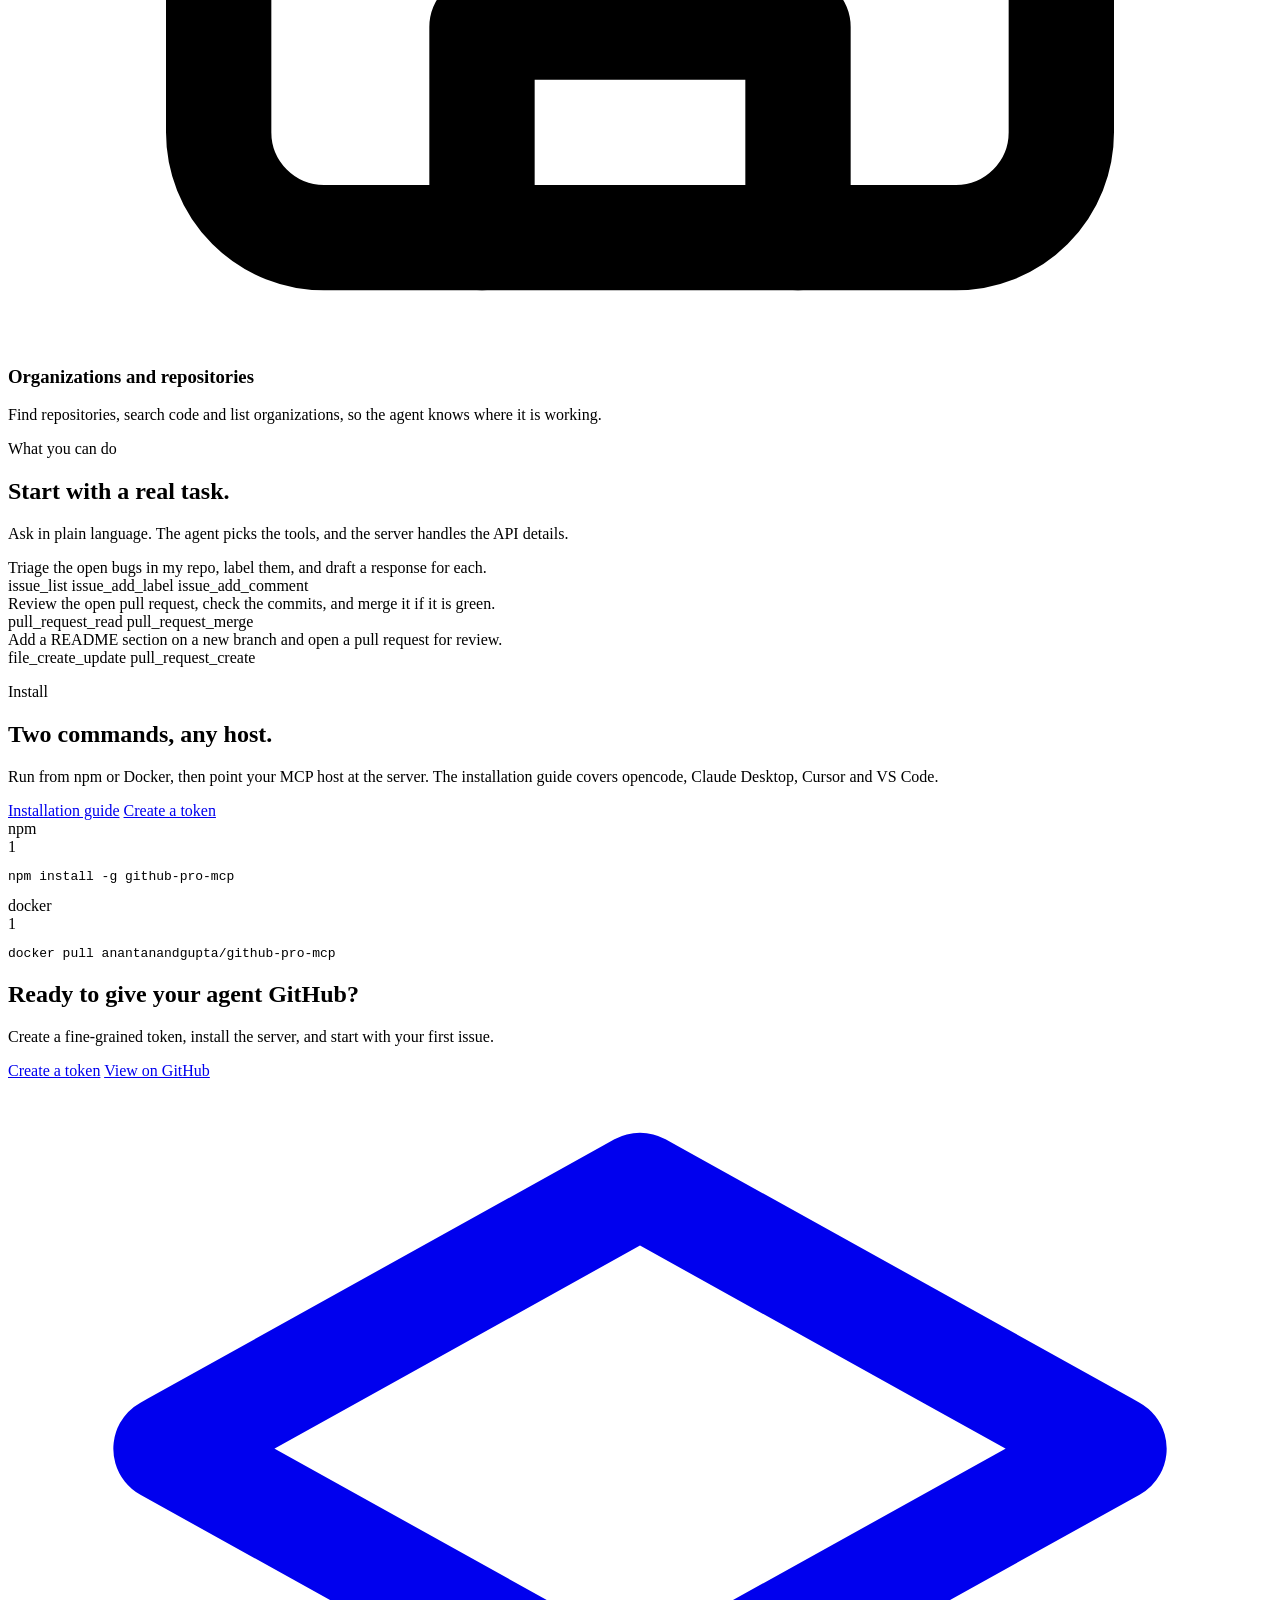
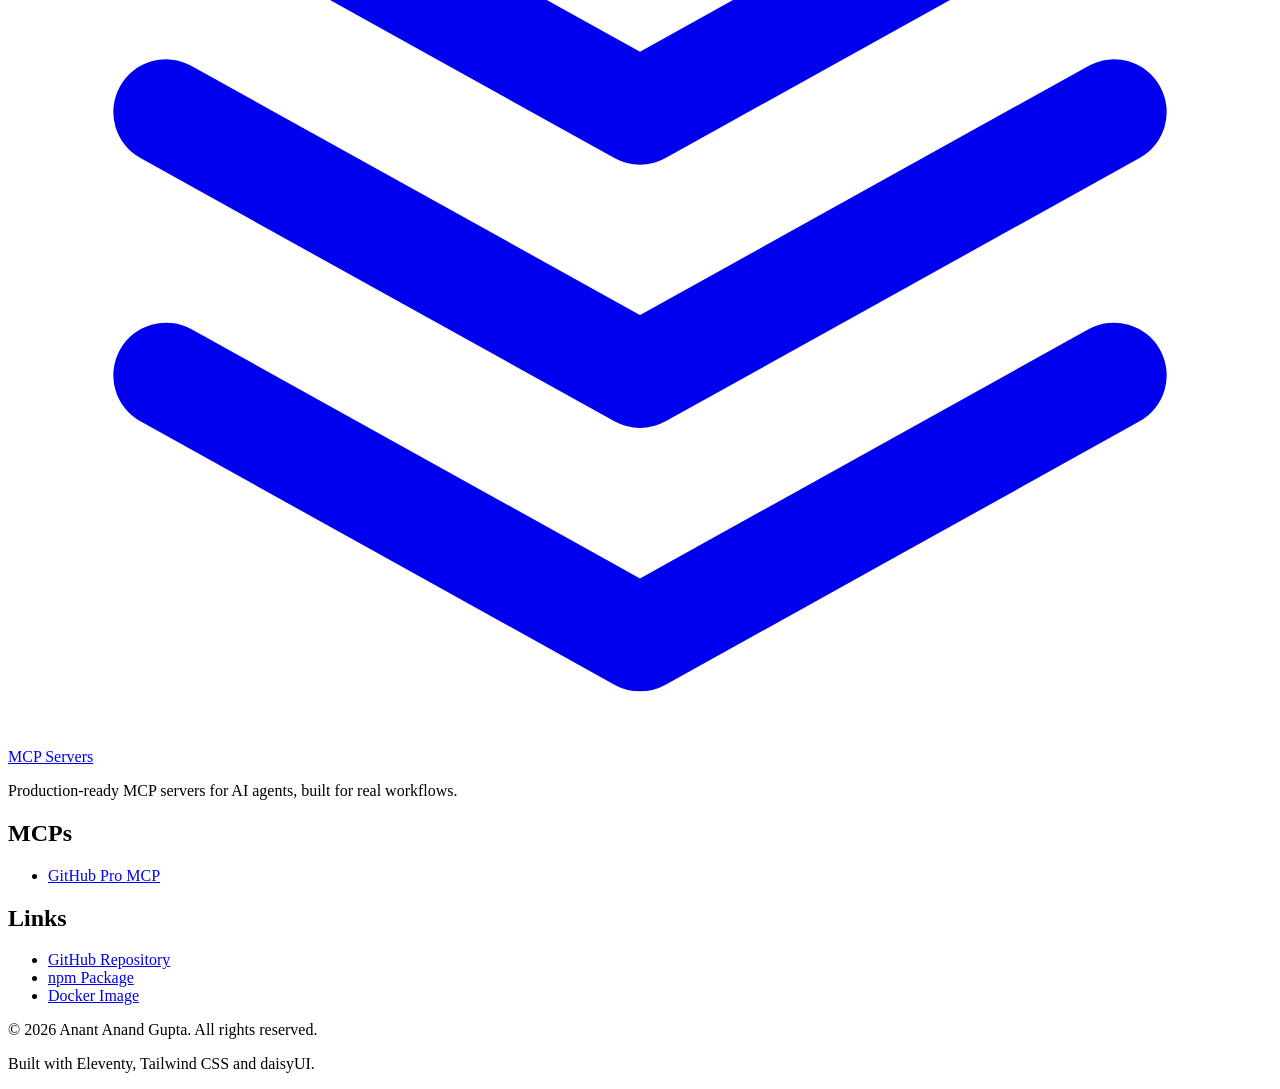
==== commit bf5d77f8: "docs: taller heroes with faded network background" ====
--- a/docs/github-pro-mcp/index.html
+++ b/docs/github-pro-mcp/index.html
@@ -36,7 +36,7 @@
 <link rel="preconnect" href="https://fonts.googleapis.com">
 <link rel="preconnect" href="https://fonts.gstatic.com" crossorigin>
 <link href="https://fonts.googleapis.com/css2?family=DM+Sans:wght@400;500;600;700&amp;family=Fraunces:ital,opsz,wght@0,9..144,500..700;1,9..144,500..700&amp;family=JetBrains+Mono:wght@400;500&amp;display=swap" rel="stylesheet">
-<link rel="stylesheet" href="/assets/style.css?v=7">
+<link rel="stylesheet" href="/assets/style.css?v=8">
 
 <script>
   (function () {
@@ -211,9 +211,95 @@
 }
 </script>
 
-<section class="relative overflow-hidden border-b border-base-300">
+<section class="relative isolate overflow-hidden border-b border-base-300">
   <div class="pointer-events-none absolute inset-0 -z-10 bg-[radial-gradient(60%_50%_at_50%_0%,oklch(52%_0.21_262/0.12),transparent)]"></div>
-  <div class="mx-auto grid max-w-6xl gap-12 px-4 py-20 lg:grid-cols-[1.1fr_0.9fr] lg:items-center lg:py-28">
+  <div class="hero-network pointer-events-none absolute inset-0 -z-10" aria-hidden="true">
+  <svg class="h-full w-full" viewBox="0 0 1440 720" preserveAspectRatio="xMidYMid slice" fill="none" stroke="currentColor">
+    <g stroke-width="1.2">
+      <line x1="65" y1="52" x2="291" y2="43" />
+      <line x1="65" y1="52" x2="108" y2="319" />
+      <line x1="291" y1="43" x2="455" y2="75" />
+      <line x1="291" y1="43" x2="281" y2="259" />
+      <line x1="455" y1="75" x2="568" y2="91" />
+      <line x1="455" y1="75" x2="517" y2="220" />
+      <line x1="568" y1="91" x2="517" y2="220" />
+      <line x1="745" y1="83" x2="930" y2="45" />
+      <line x1="745" y1="83" x2="680" y2="247" />
+      <line x1="745" y1="83" x2="760" y2="228" />
+      <line x1="930" y1="45" x2="1159" y2="126" />
+      <line x1="1159" y1="126" x2="1297" y2="60" />
+      <line x1="1159" y1="126" x2="1125" y2="279" />
+      <line x1="1297" y1="60" x2="1369" y2="256" />
+      <line x1="108" y1="319" x2="281" y2="259" />
+      <line x1="108" y1="319" x2="97" y2="402" />
+      <line x1="108" y1="319" x2="208" y2="418" />
+      <line x1="281" y1="259" x2="208" y2="418" />
+      <line x1="517" y1="220" x2="680" y2="247" />
+      <line x1="680" y1="247" x2="760" y2="228" />
+      <line x1="963" y1="305" x2="1125" y2="279" />
+      <line x1="963" y1="305" x2="803" y2="428" />
+      <line x1="963" y1="305" x2="1031" y2="472" />
+      <line x1="1369" y1="256" x2="1354" y2="491" />
+      <line x1="97" y1="402" x2="208" y2="418" />
+      <line x1="97" y1="402" x2="122" y2="607" />
+      <line x1="208" y1="418" x2="122" y2="607" />
+      <line x1="475" y1="442" x2="604" y2="459" />
+      <line x1="475" y1="442" x2="337" y2="588" />
+      <line x1="604" y1="459" x2="803" y2="428" />
+      <line x1="604" y1="459" x2="581" y2="629" />
+      <line x1="803" y1="428" x2="745" y2="649" />
+      <line x1="1031" y1="472" x2="1134" y2="458" />
+      <line x1="1031" y1="472" x2="1027" y2="638" />
+      <line x1="1134" y1="458" x2="1223" y2="610" />
+      <line x1="1354" y1="491" x2="1223" y2="610" />
+      <line x1="1354" y1="491" x2="1377" y2="640" />
+      <line x1="337" y1="588" x2="439" y2="658" />
+      <line x1="439" y1="658" x2="581" y2="629" />
+      <line x1="581" y1="629" x2="745" y2="649" />
+      <line x1="1027" y1="638" x2="1223" y2="610" />
+      <line x1="1223" y1="610" x2="1377" y2="640" />
+    </g>
+    <g fill="currentColor" stroke="none">
+      <circle cx="65" cy="52" r="2.6" />
+      <circle cx="65" cy="52" r="9" fill="none" stroke="currentColor" stroke-width="1" opacity="0.55" />
+      <circle cx="291" cy="43" r="1.8" />
+      <circle cx="455" cy="75" r="1.8" />
+      <circle cx="568" cy="91" r="1.8" />
+      <circle cx="745" cy="83" r="1.8" />
+      <circle cx="930" cy="45" r="1.8" />
+      <circle cx="1159" cy="126" r="1.8" />
+      <circle cx="1297" cy="60" r="2.6" />
+      <circle cx="108" cy="319" r="1.8" />
+      <circle cx="281" cy="259" r="1.8" />
+      <circle cx="517" cy="220" r="1.8" />
+      <circle cx="680" cy="247" r="1.8" />
+      <circle cx="680" cy="247" r="9" fill="none" stroke="currentColor" stroke-width="1" opacity="0.55" />
+      <circle cx="760" cy="228" r="1.8" />
+      <circle cx="963" cy="305" r="1.8" />
+      <circle cx="1125" cy="279" r="2.6" />
+      <circle cx="1369" cy="256" r="1.8" />
+      <circle cx="97" cy="402" r="1.8" />
+      <circle cx="208" cy="418" r="1.8" />
+      <circle cx="475" cy="442" r="1.8" />
+      <circle cx="604" cy="459" r="1.8" />
+      <circle cx="803" cy="428" r="1.8" />
+      <circle cx="1031" cy="472" r="2.6" />
+      <circle cx="1134" cy="458" r="1.8" />
+      <circle cx="1134" cy="458" r="9" fill="none" stroke="currentColor" stroke-width="1" opacity="0.55" />
+      <circle cx="1354" cy="491" r="1.8" />
+      <circle cx="122" cy="607" r="1.8" />
+      <circle cx="337" cy="588" r="1.8" />
+      <circle cx="439" cy="658" r="1.8" />
+      <circle cx="581" cy="629" r="1.8" />
+      <circle cx="745" cy="649" r="2.6" />
+      <circle cx="1027" cy="638" r="1.8" />
+      <circle cx="1223" cy="610" r="1.8" />
+      <circle cx="1377" cy="640" r="1.8" />
+    </g>
+  </svg>
+</div>
+
+  <div class="mx-auto grid max-w-6xl gap-12 px-4 py-24 lg:grid-cols-[1.1fr_0.9fr] lg:items-center lg:py-36">
     <div>
       <div class="badge badge-outline badge-primary gap-2">
         <span class="inline-block size-2 rounded-full bg-primary"></span>
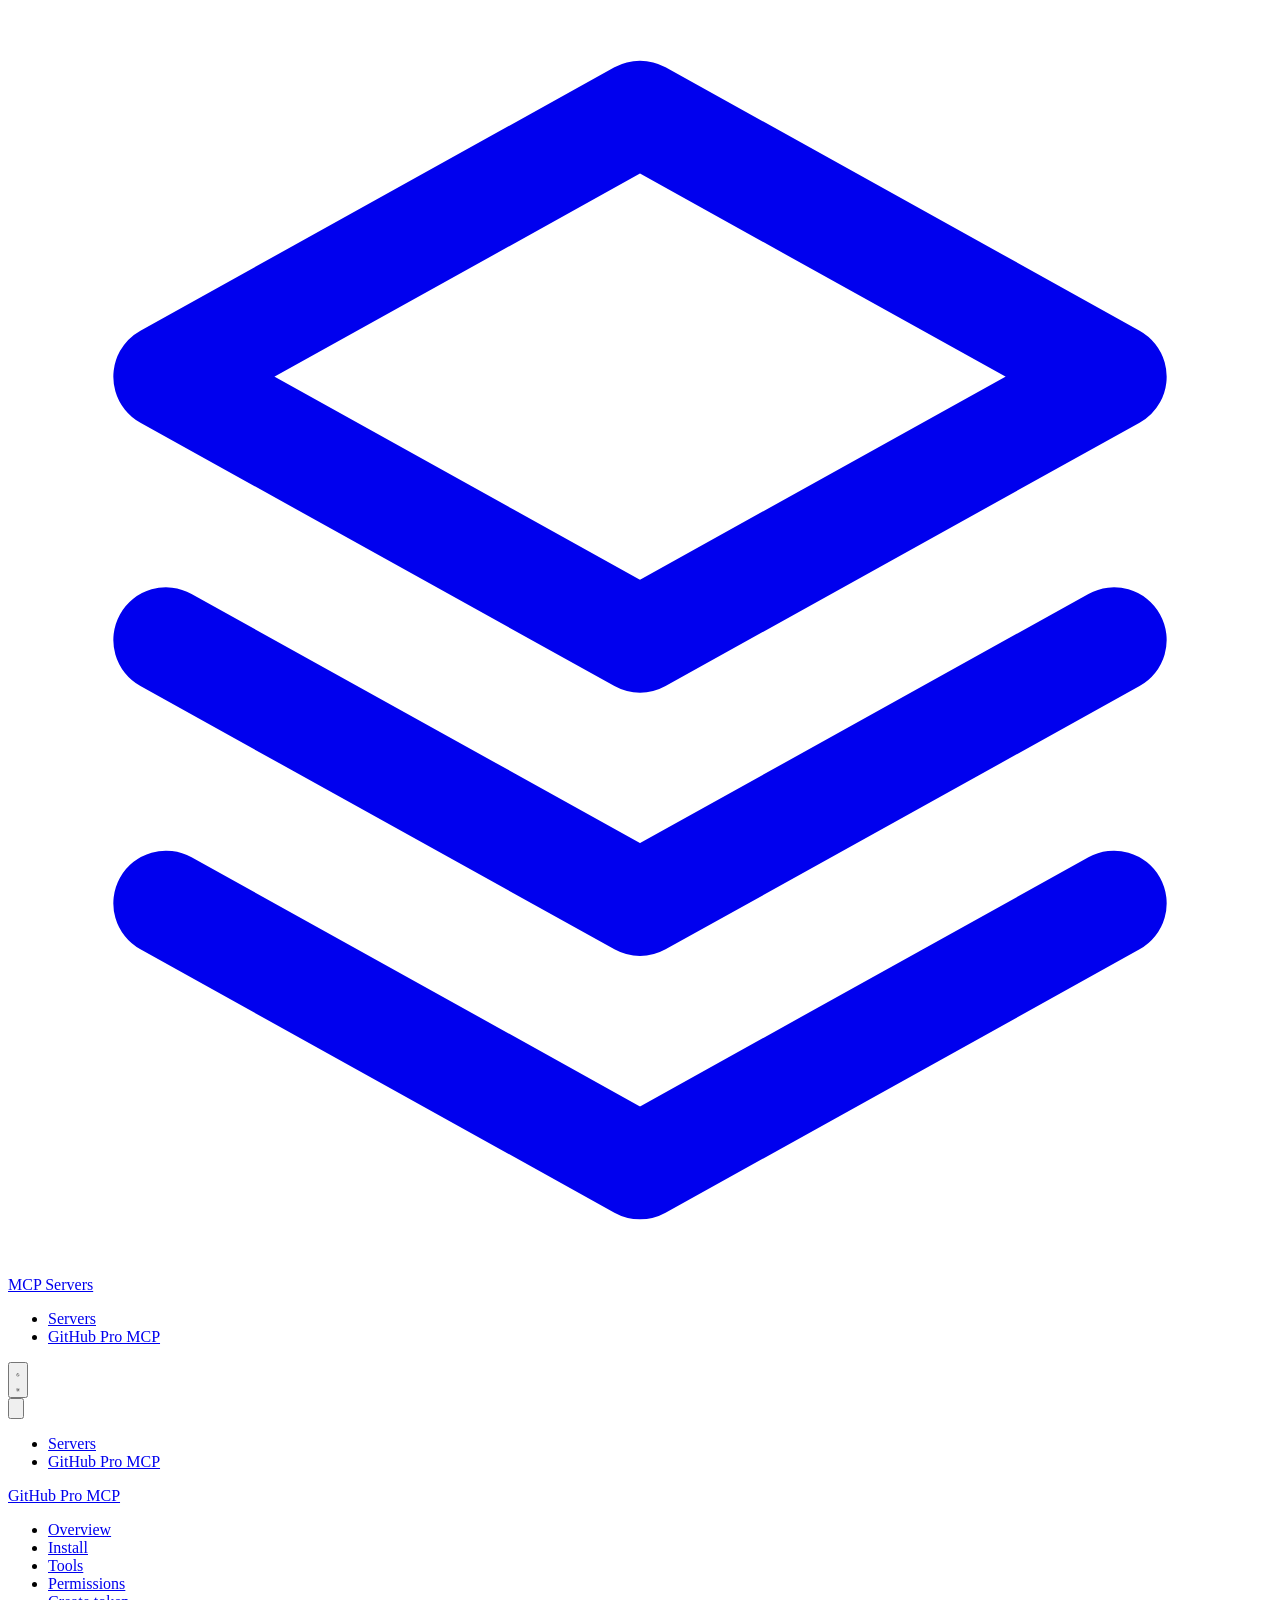
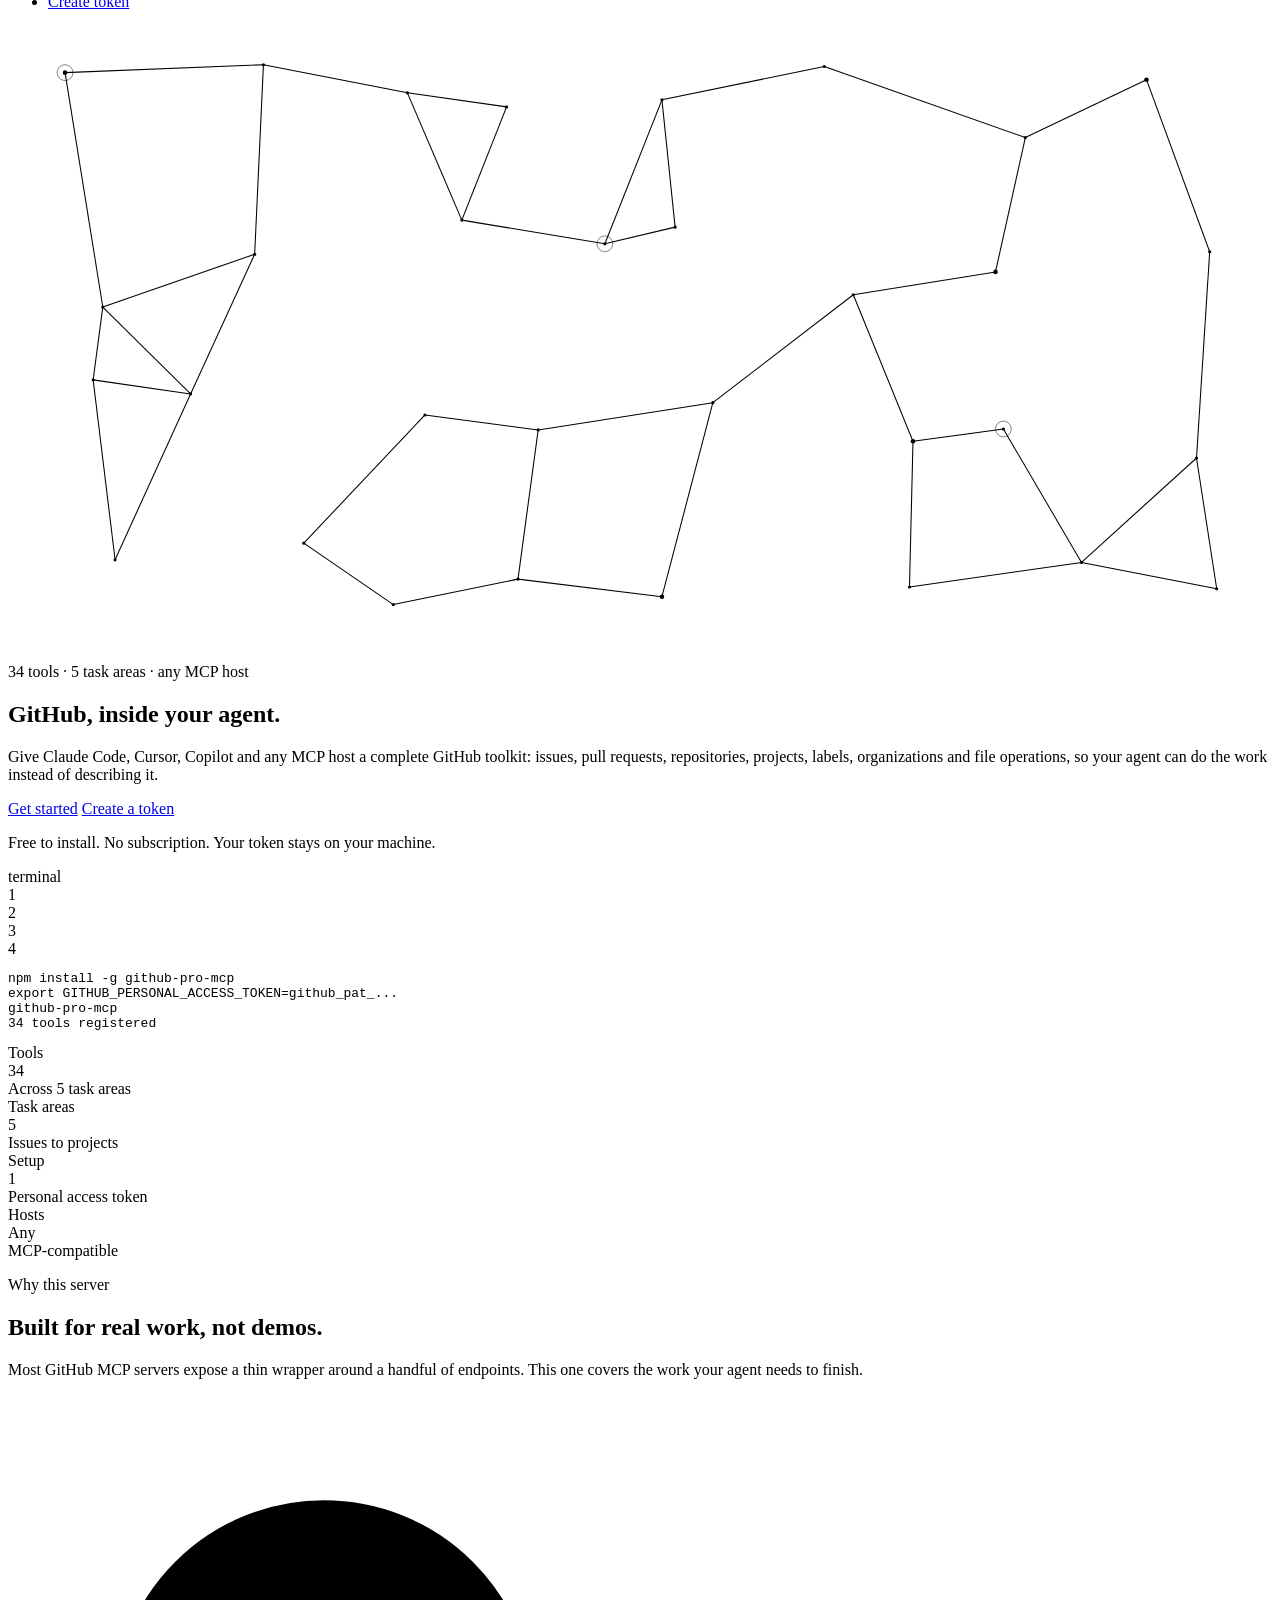
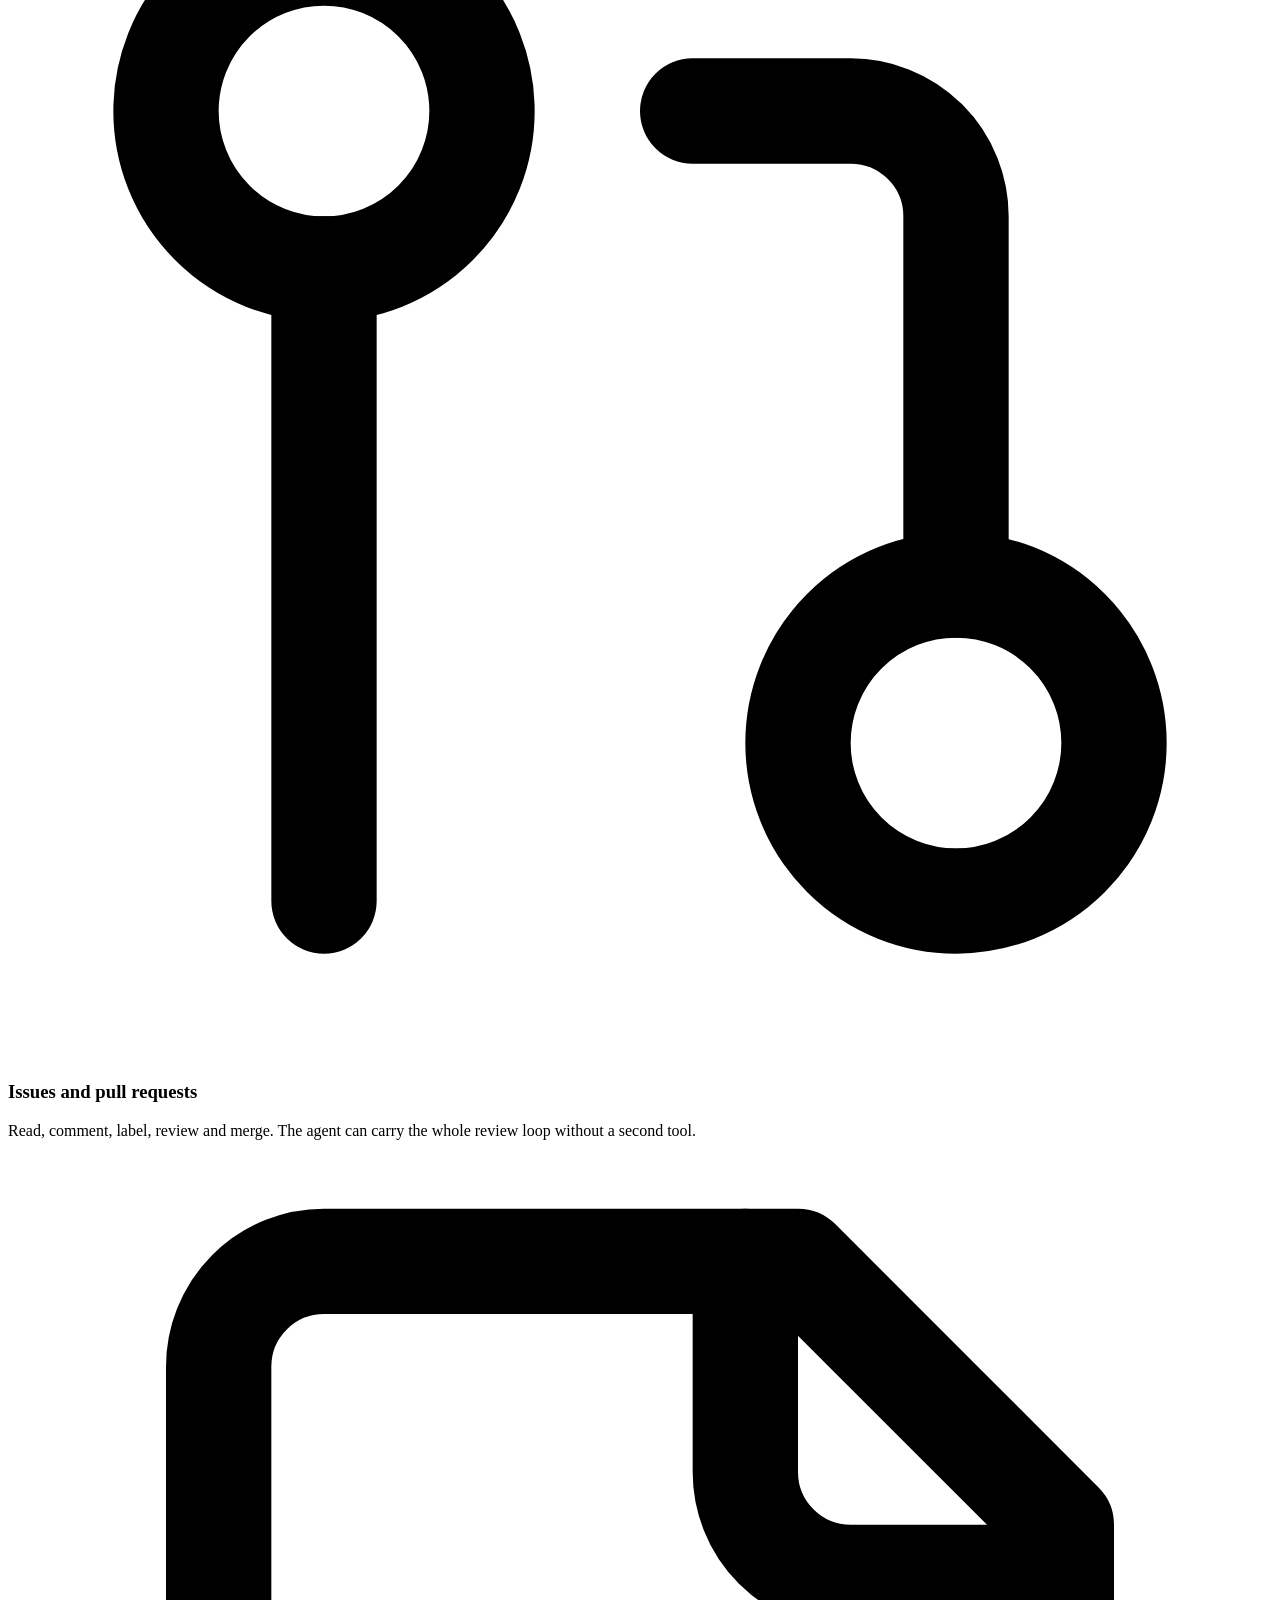
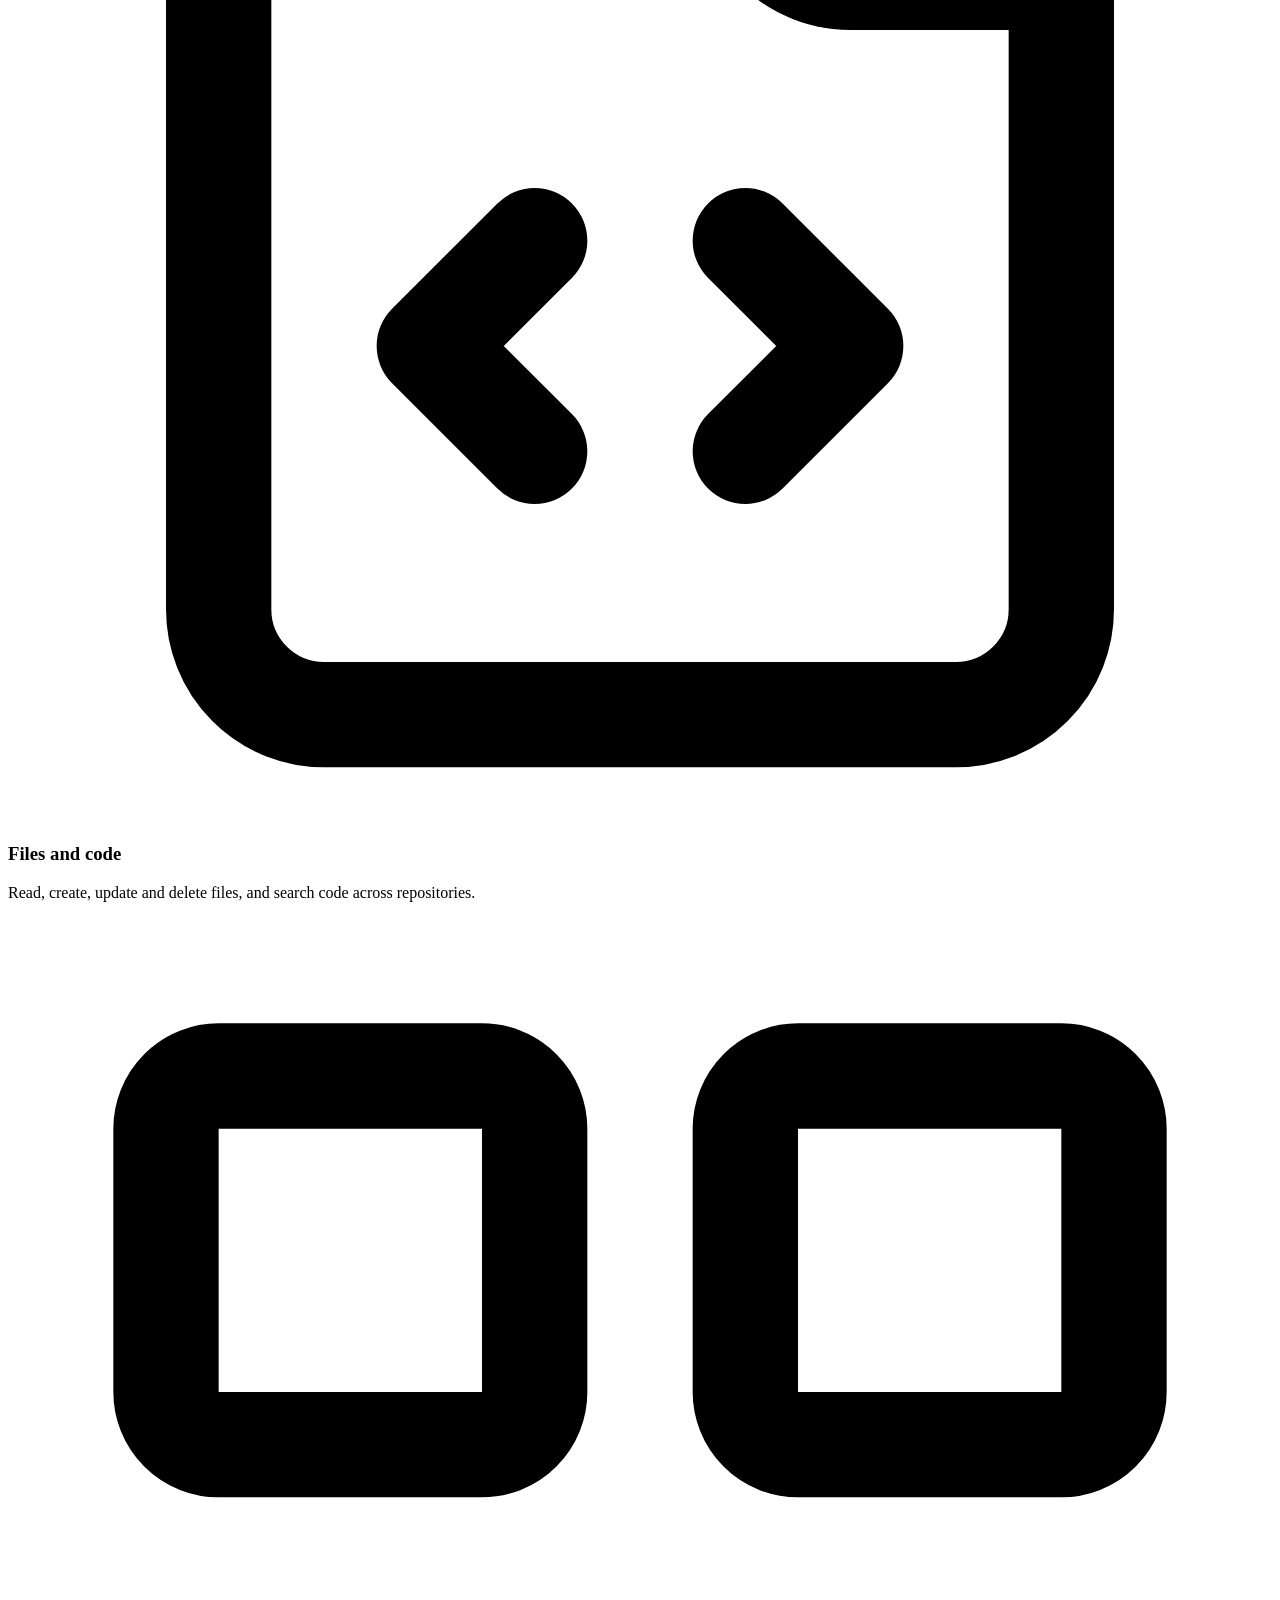
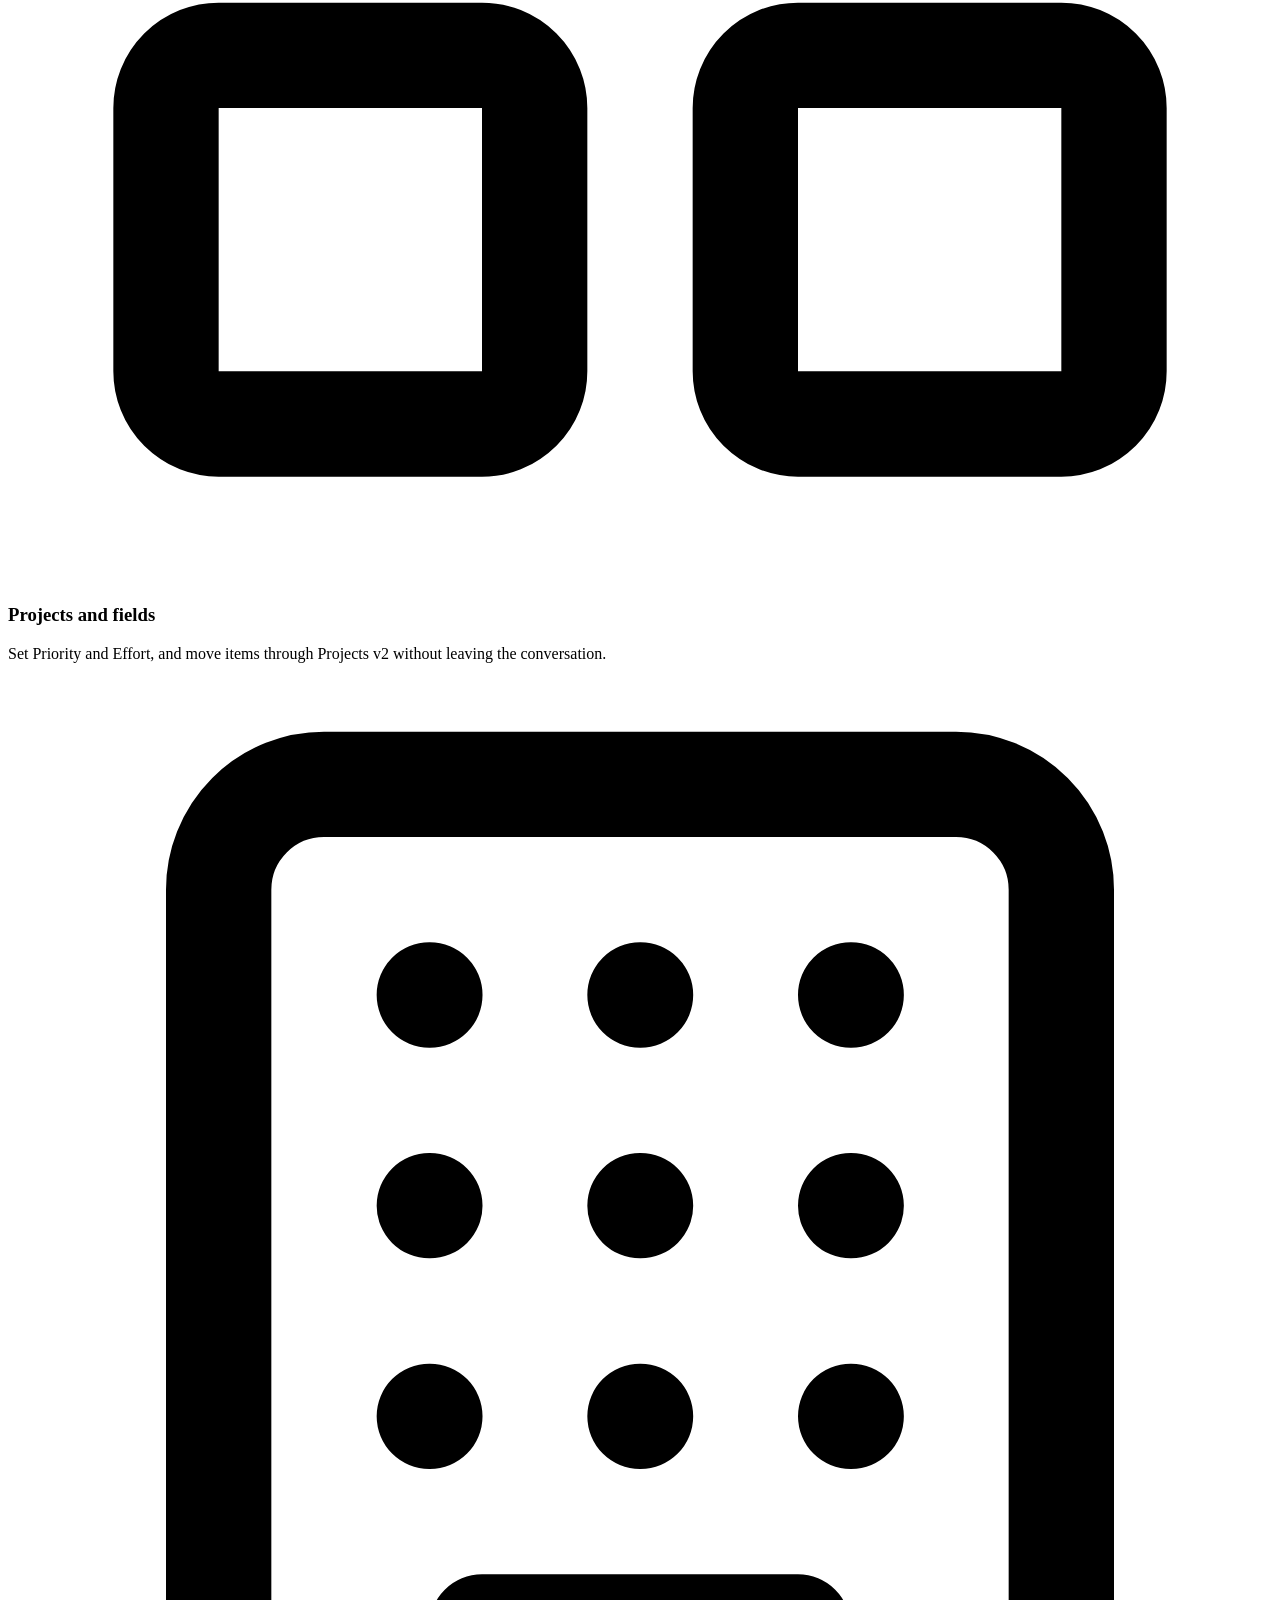
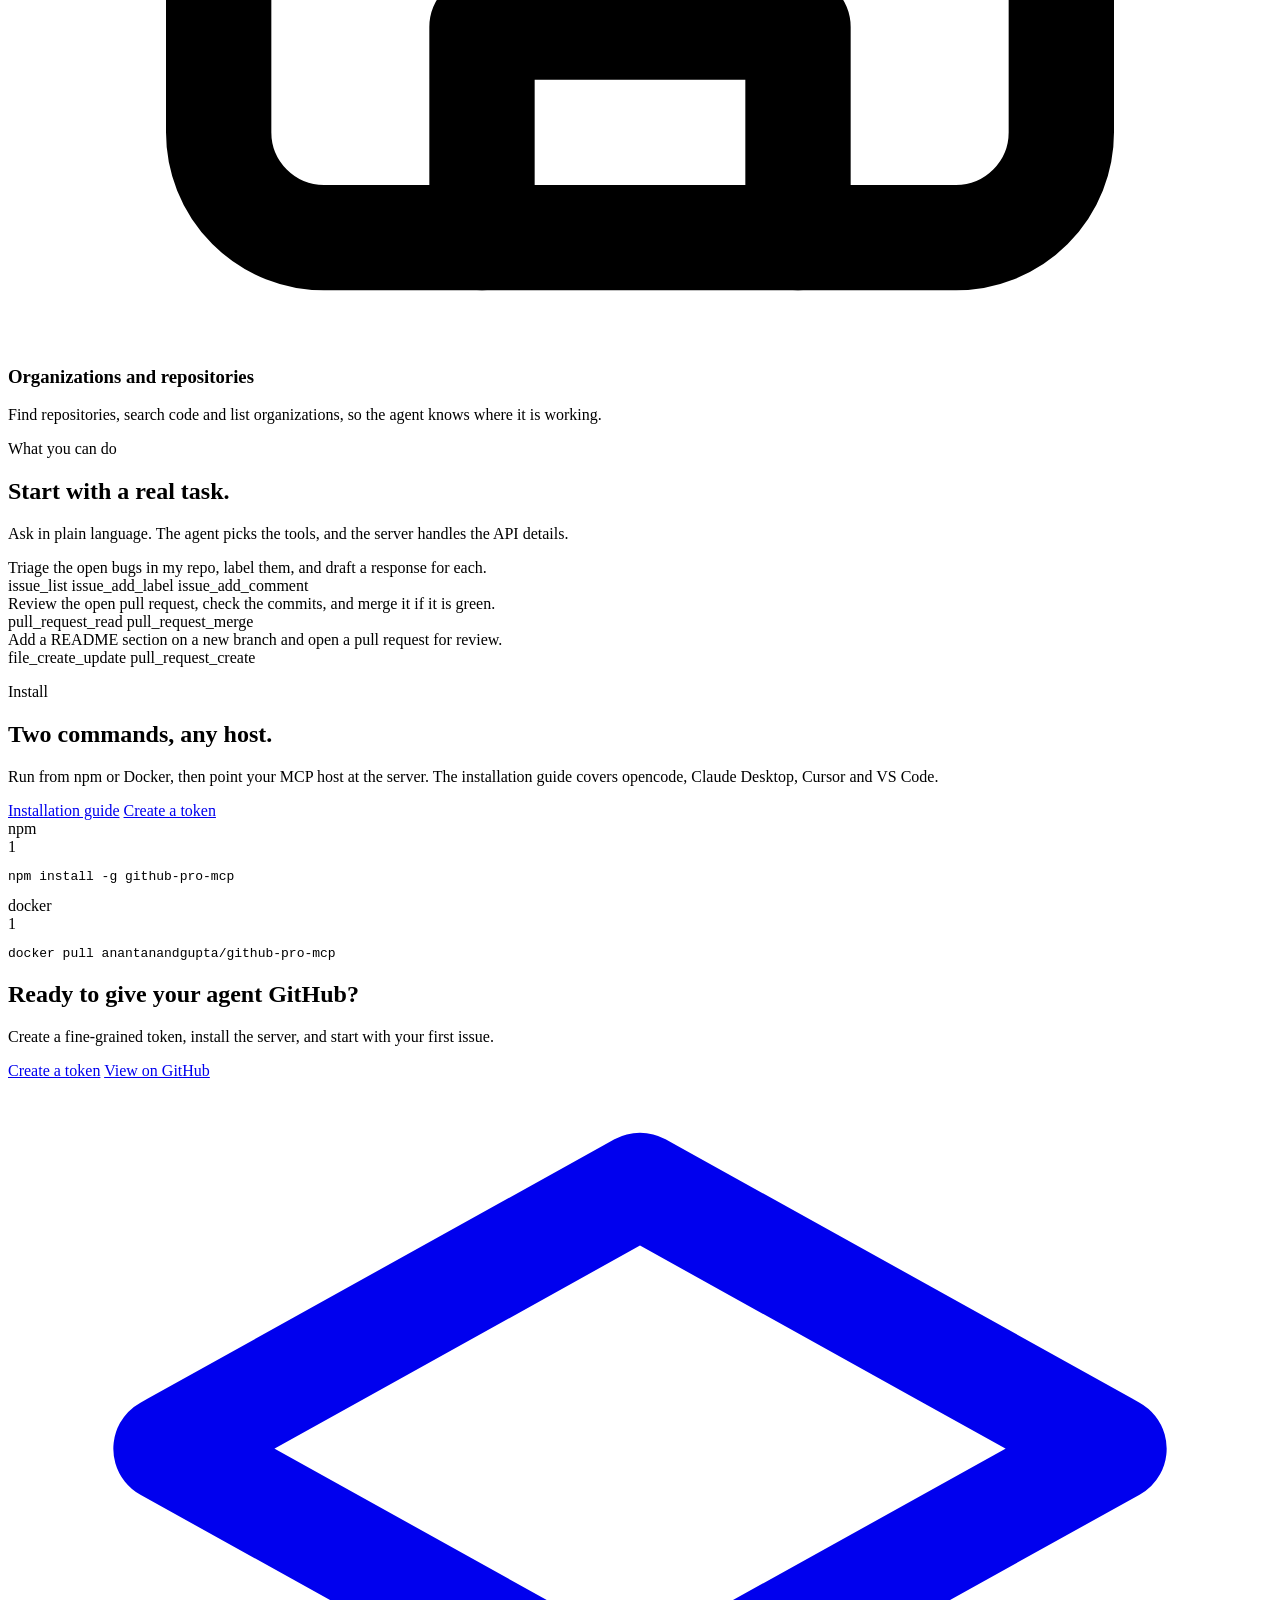
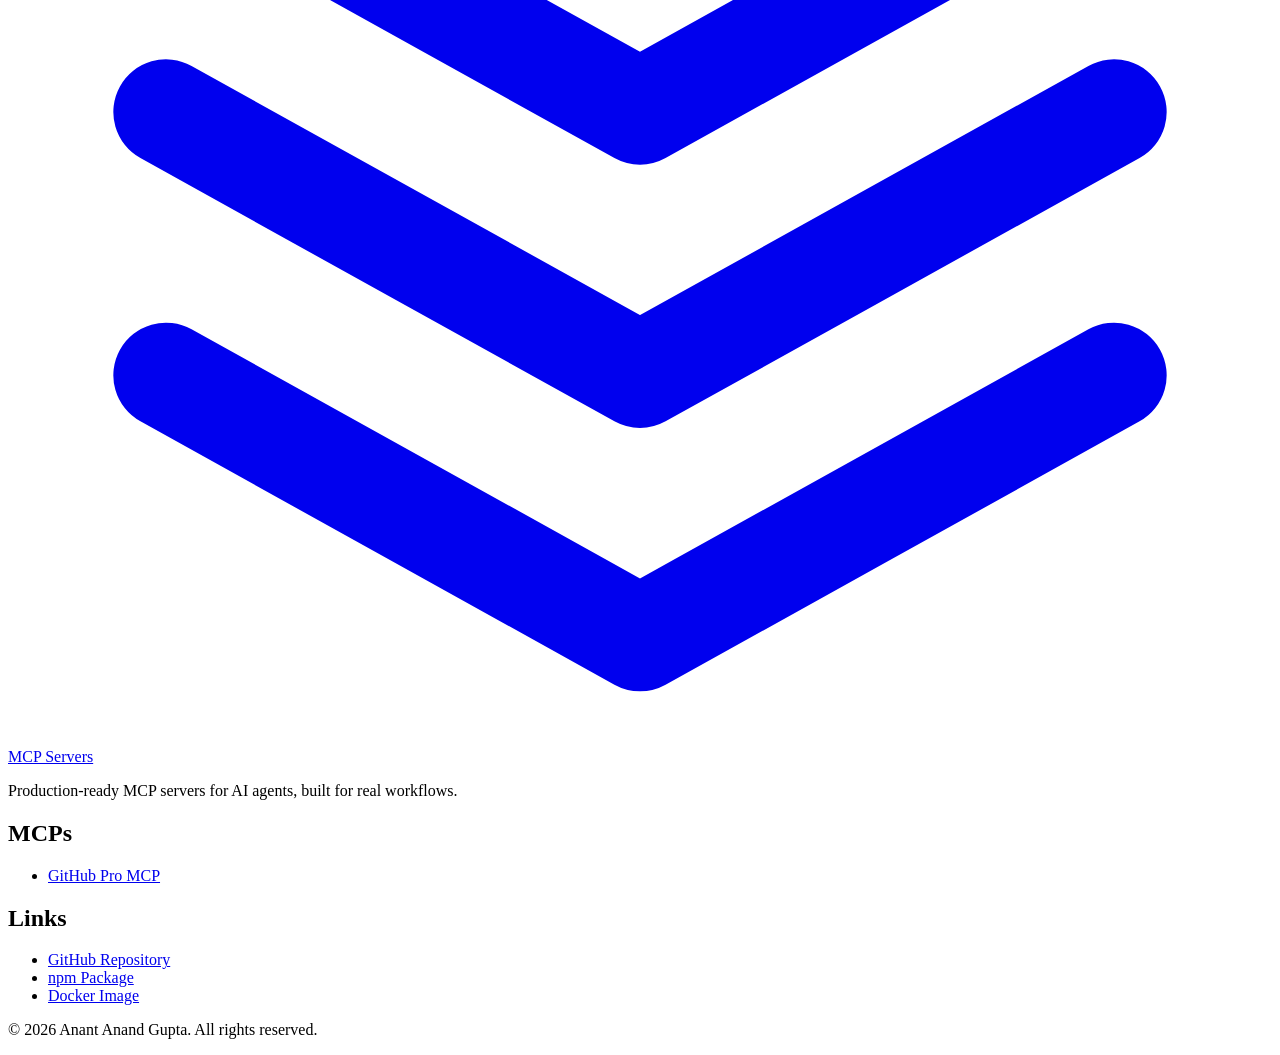
==== commit 5248e1d2: "docs: remove build stack credit from footer" ====
--- a/docs/github-pro-mcp/index.html
+++ b/docs/github-pro-mcp/index.html
@@ -344,7 +344,7 @@
 </section>
 
 <section class="border-b border-base-300 bg-base-200/50">
-  <div class="mx-auto max-w-6xl px-4 py-10">
+  <div class="mx-auto w-full max-w-6xl px-4 py-10">
     <div class="stats stats-vertical w-full border border-base-300 bg-base-100 shadow-sm sm:stats-horizontal">
       <div class="stat">
         <div class="stat-title">Tools</div>
@@ -370,7 +370,7 @@
   </div>
 </section>
 
-<section class="mx-auto max-w-6xl px-4 py-16">
+<section class="mx-auto w-full max-w-6xl px-4 py-16">
   <div class="max-w-2xl">
     <p class="text-base font-semibold text-primary">Why this server</p>
     <h2 class="mt-2 text-3xl font-bold tracking-tight">Built for <span class="title-accent">real work</span>, not demos.</h2>
@@ -454,7 +454,7 @@
 </section>
 
 <section class="border-y border-base-300 bg-base-200/50">
-  <div class="mx-auto max-w-6xl px-4 py-16">
+  <div class="mx-auto w-full max-w-6xl px-4 py-16">
     <div class="max-w-2xl">
       <p class="text-base font-semibold text-primary">What you can do</p>
       <h2 class="mt-2 text-3xl font-bold tracking-tight">Start with a <span class="title-accent">real task</span>.</h2>
@@ -511,7 +511,7 @@
   </div>
 </section>
 
-<section class="mx-auto max-w-6xl px-4 py-16">
+<section class="mx-auto w-full max-w-6xl px-4 py-16">
   <div class="grid gap-10 lg:grid-cols-2 lg:items-start">
     <div>
       <p class="text-base font-semibold text-primary">Install</p>
@@ -614,7 +614,6 @@
 
     <div class="mt-10 flex flex-col gap-2 border-t border-base-300 pt-6 text-sm text-base-content/60 sm:flex-row sm:items-center sm:justify-between">
       <p>© 2026 Anant Anand Gupta. All rights reserved.</p>
-      <p>Built with Eleventy, Tailwind CSS and daisyUI.</p>
     </div>
   </div>
 </footer>
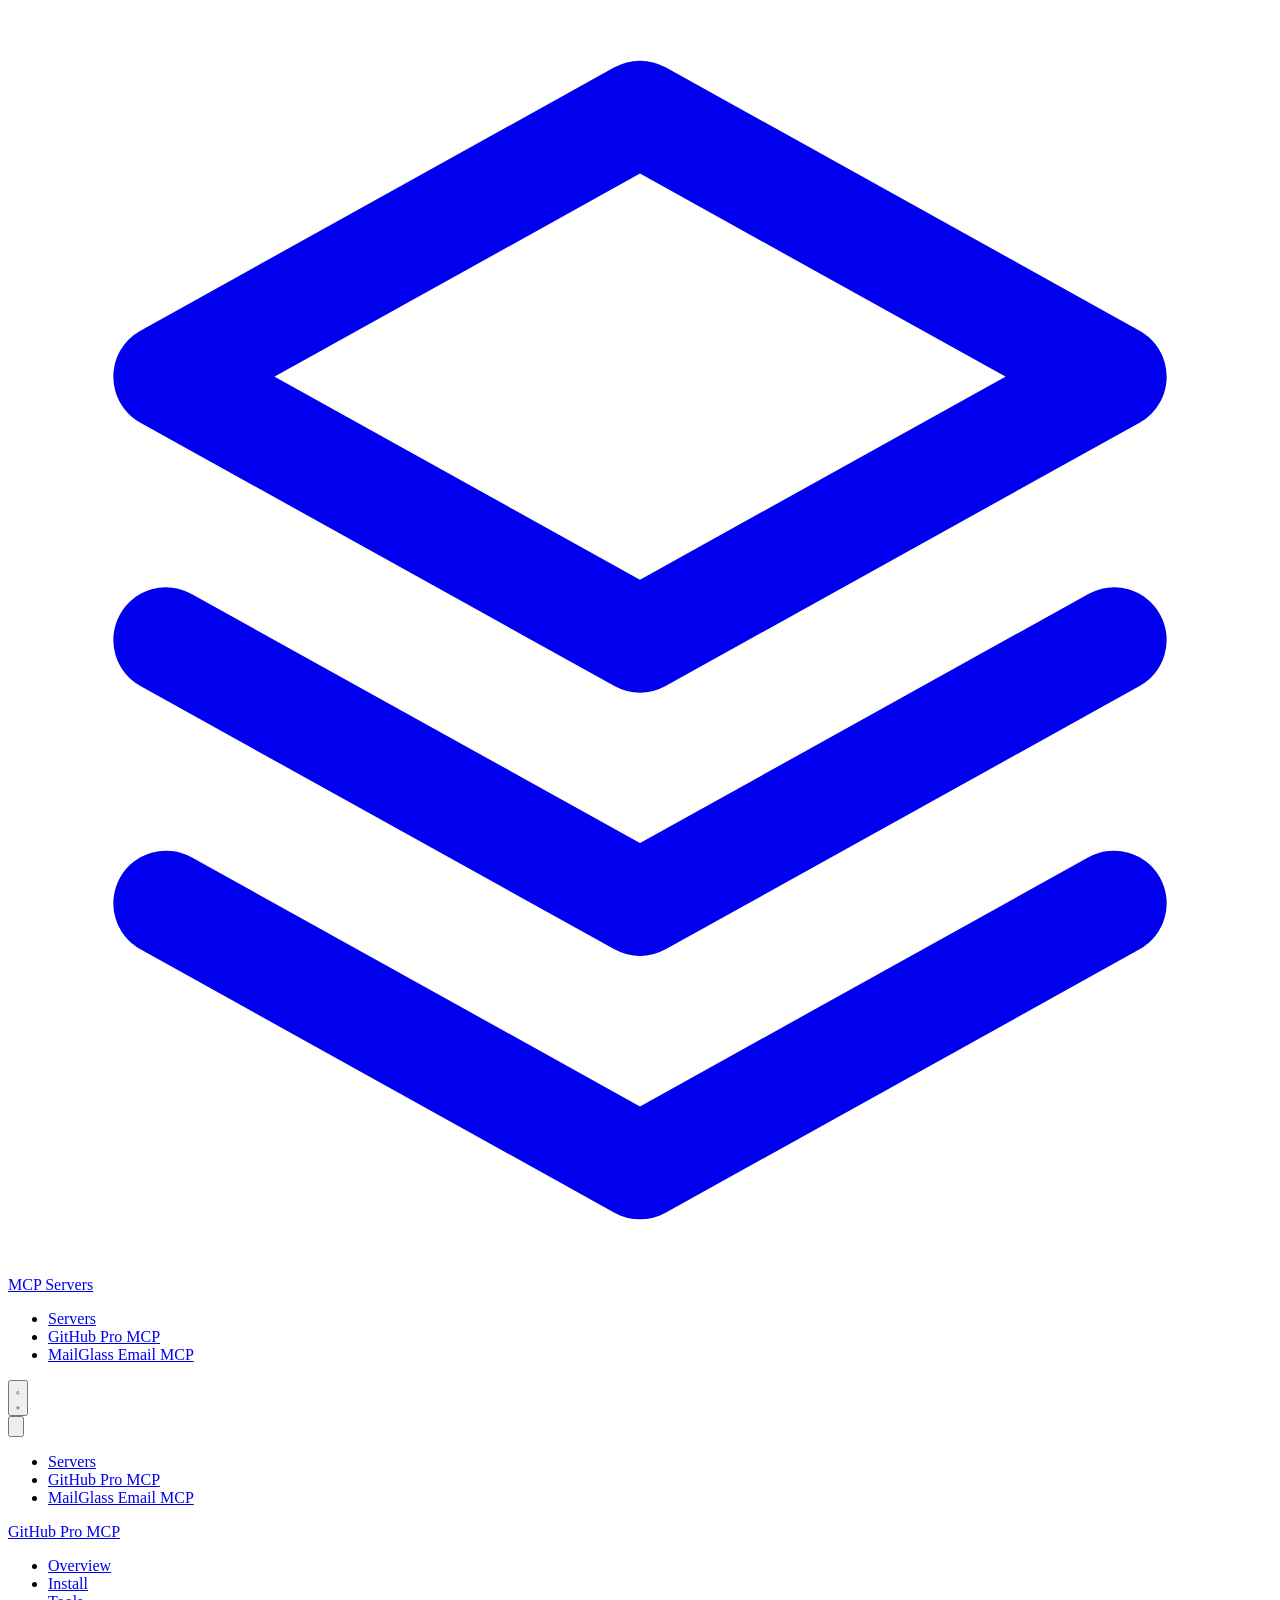
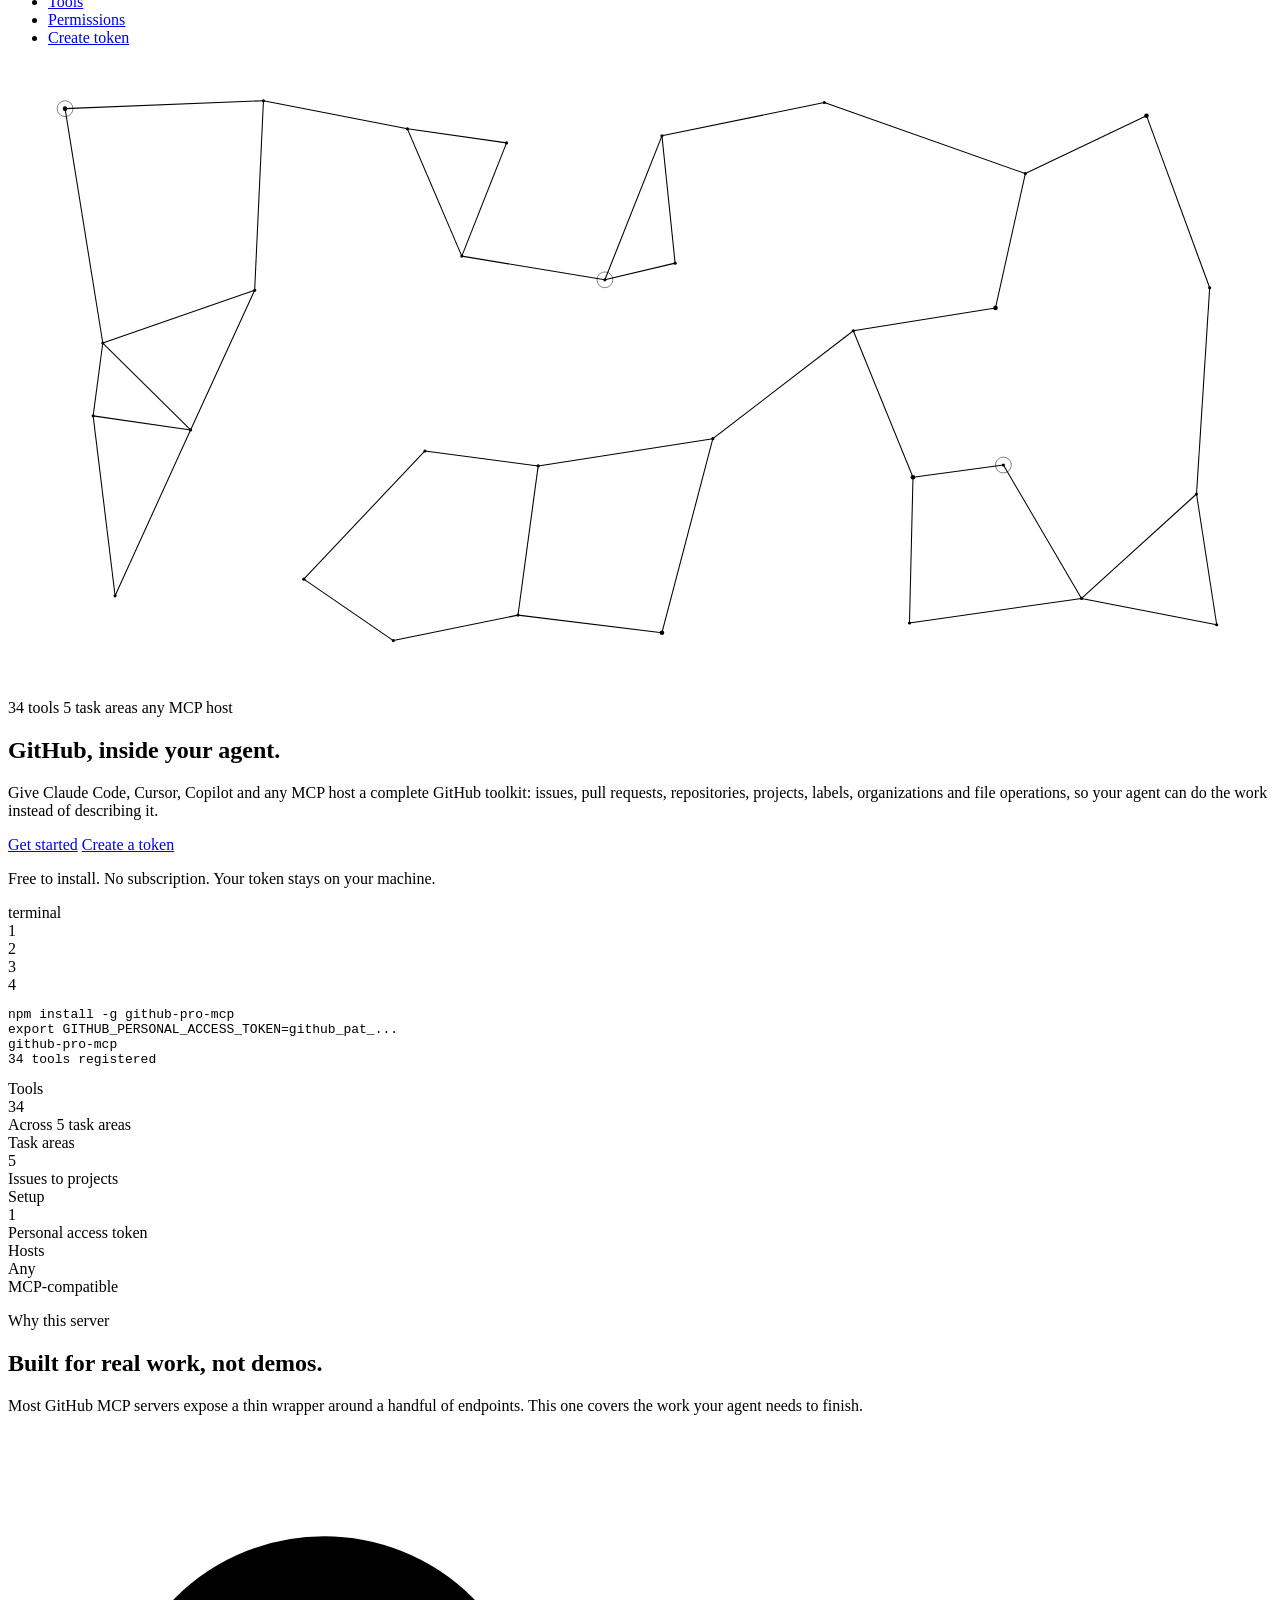
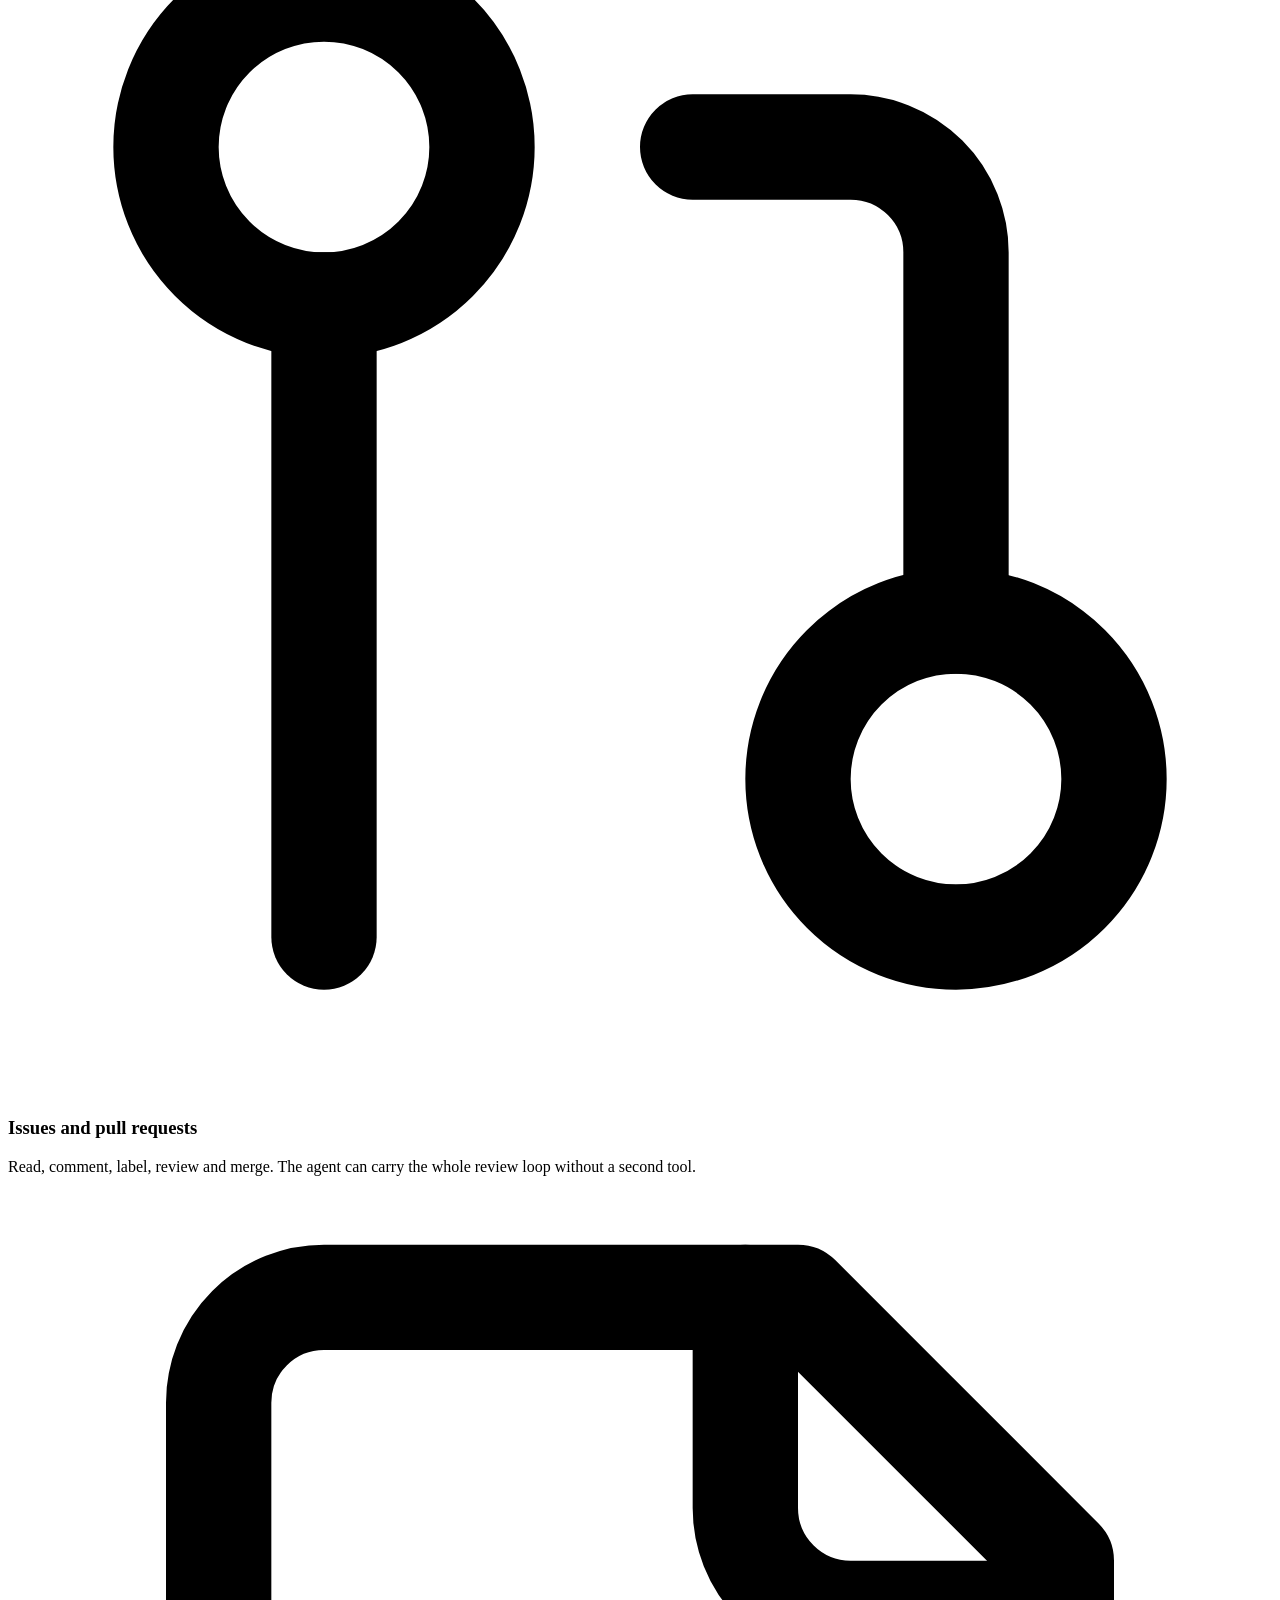
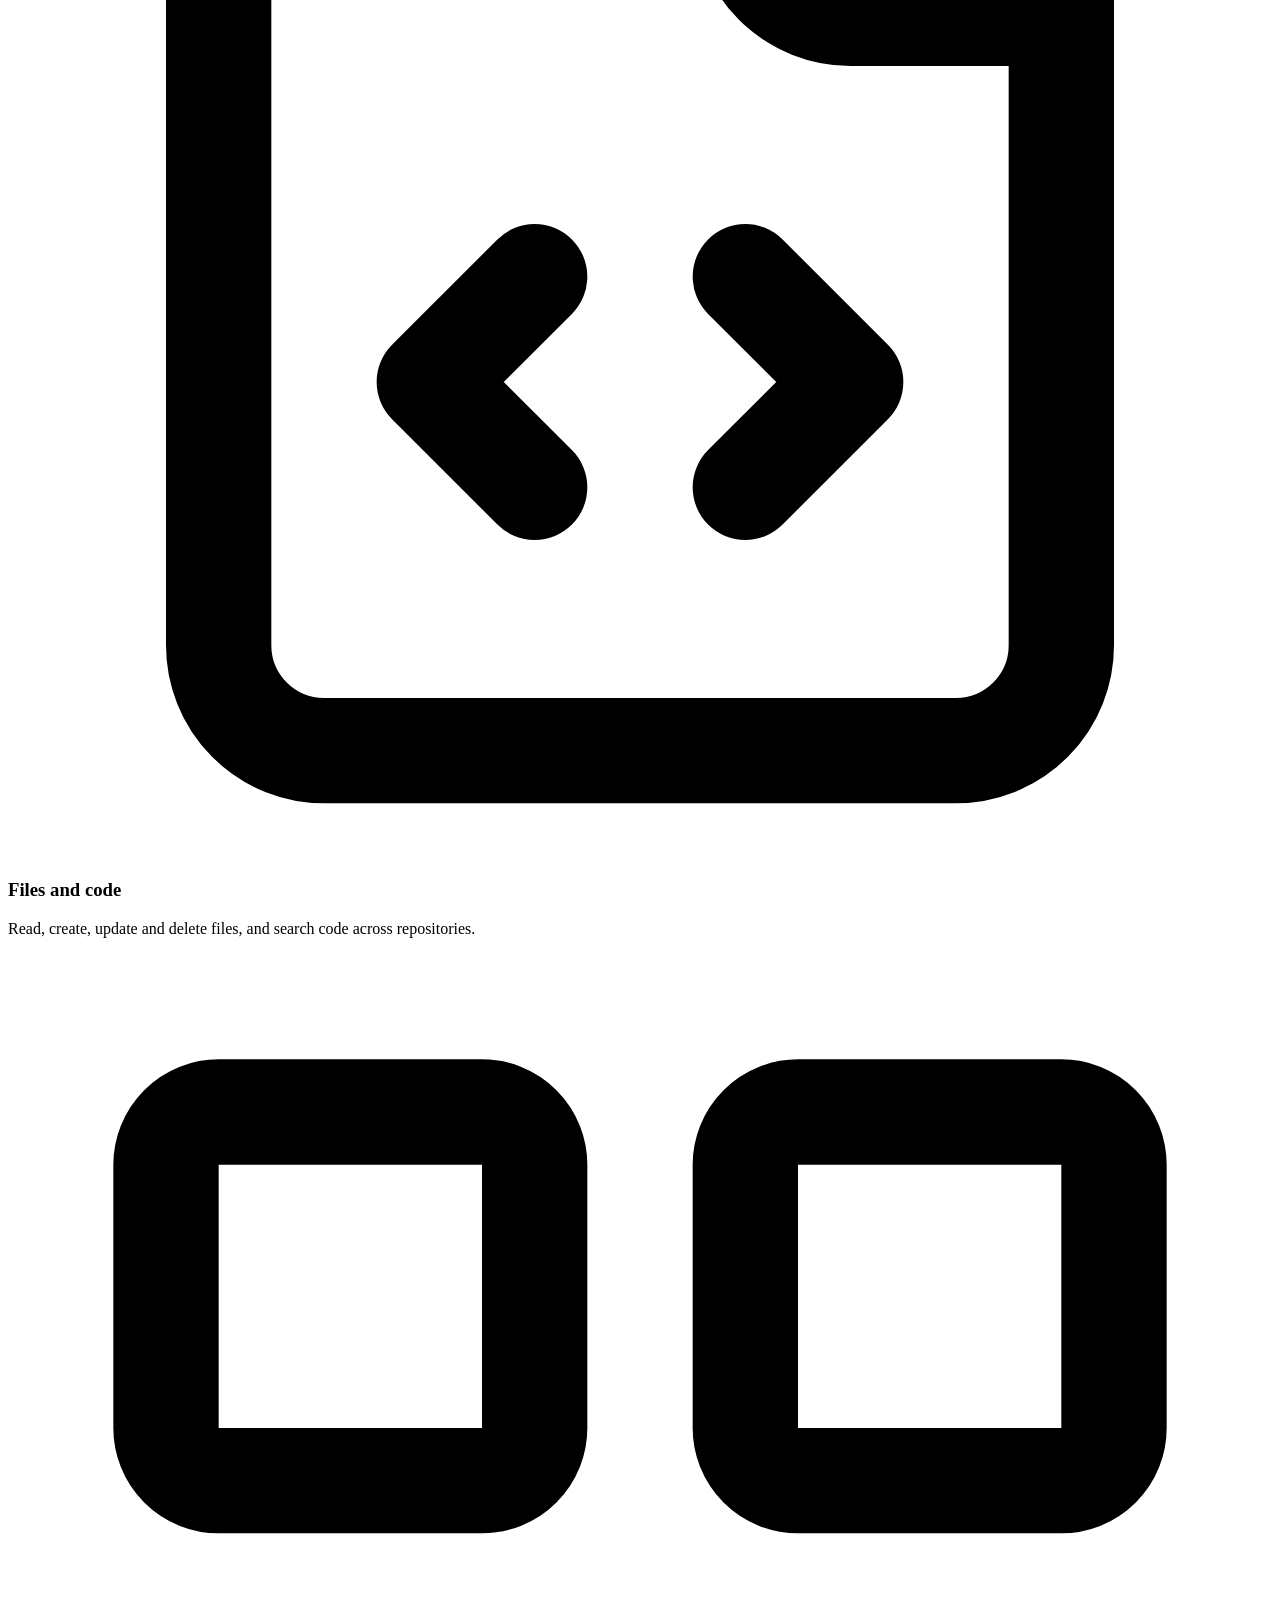
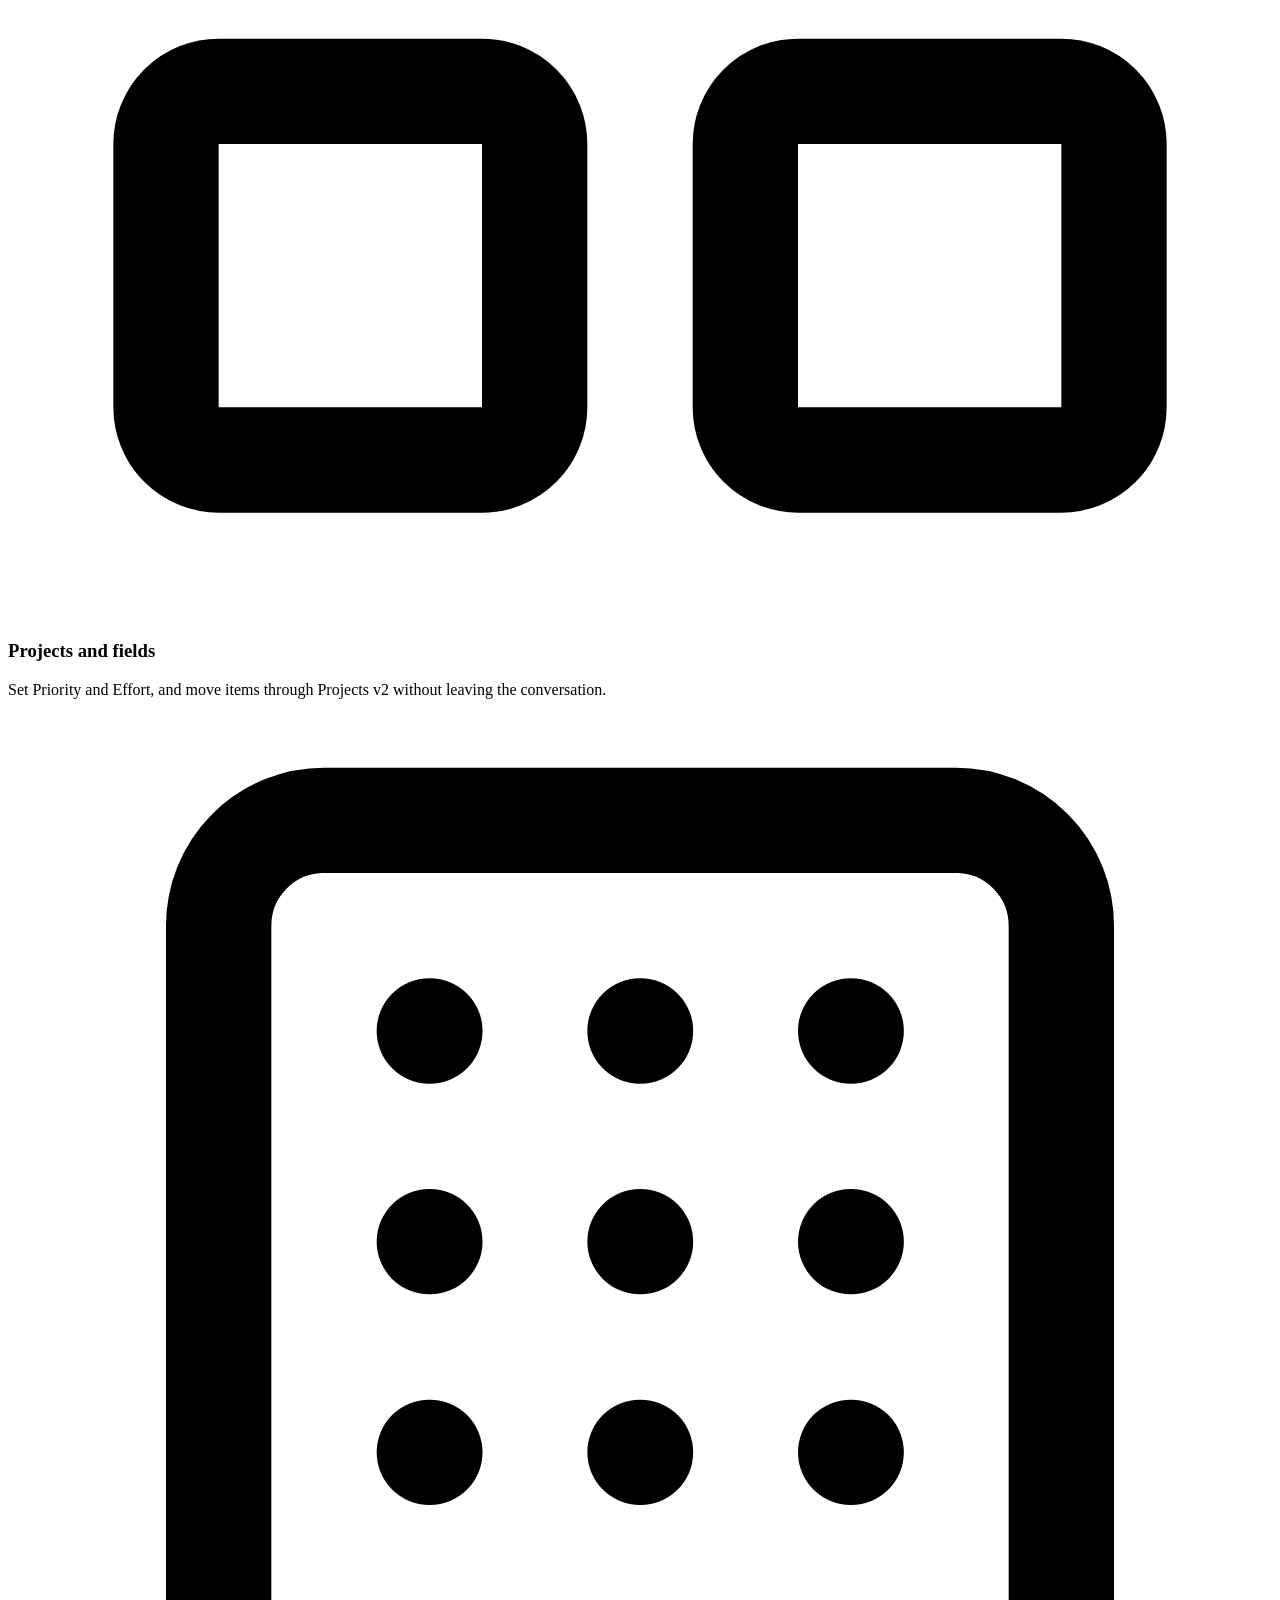
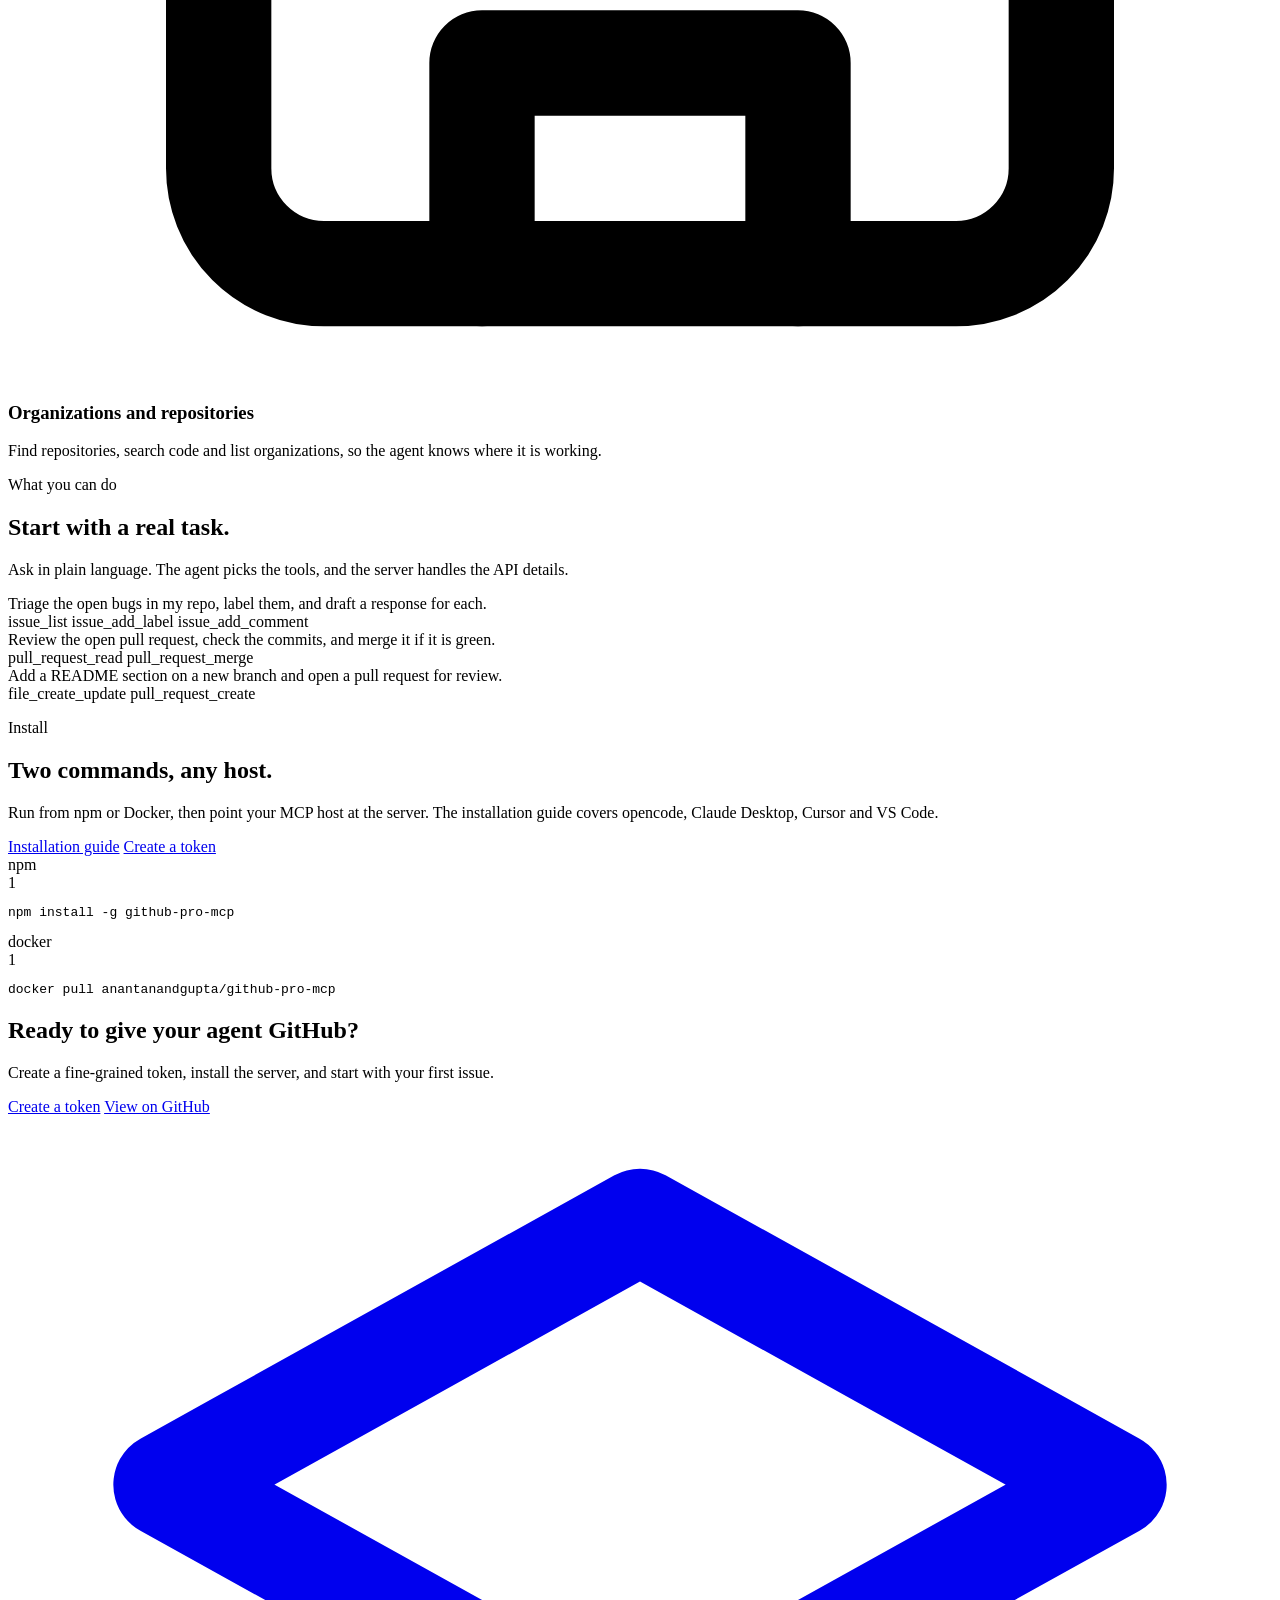
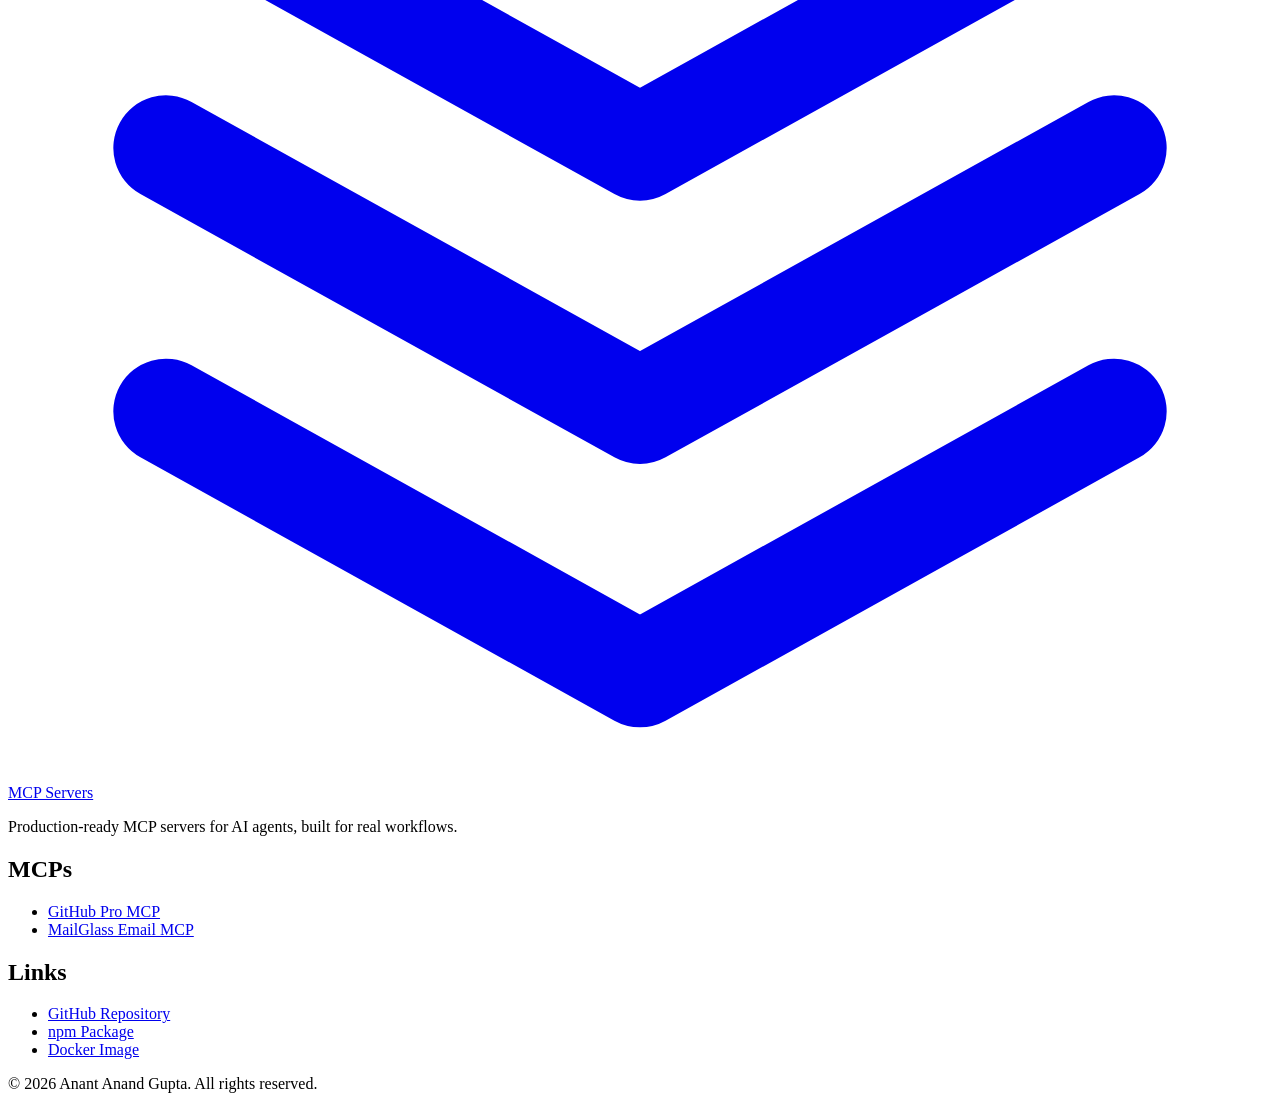
==== commit e9ecd818: "docs: add MailGlass Email MCP and publish site" ====
--- a/docs/github-pro-mcp/index.html
+++ b/docs/github-pro-mcp/index.html
@@ -4,7 +4,7 @@
   
 <meta charset="utf-8">
 <meta name="viewport" content="width=device-width, initial-scale=1">
-<title>GitHub Pro MCP: GitHub Tools for AI Agents · MCP Servers</title>
+<title>GitHub Pro MCP: GitHub Tools for AI Agents | MCP Servers</title>
 <meta name="description" content="GitHub Pro MCP gives Claude Code, Cursor, Copilot and any MCP host 34 GitHub tools for issues, pull requests, files, projects and organizations.">
 <link rel="canonical" href="https://mcp.anantanandgupta.net/github-pro-mcp/">
 <meta name="robots" content="index, follow, max-image-preview:large, max-snippet:-1, max-video-preview:-1">
@@ -19,6 +19,7 @@
 <meta property="og:description" content="GitHub Pro MCP gives Claude Code, Cursor, Copilot and any MCP host 34 GitHub tools for issues, pull requests, files, projects and organizations.">
 <meta property="og:url" content="https://mcp.anantanandgupta.net/github-pro-mcp/">
 
+
 <meta property="og:image" content="https://mcp.anantanandgupta.net/github-pro-mcp/og-image.png">
 <meta property="og:image:type" content="image/png">
 <meta property="og:image:width" content="1200">
@@ -36,7 +37,7 @@
 <link rel="preconnect" href="https://fonts.googleapis.com">
 <link rel="preconnect" href="https://fonts.gstatic.com" crossorigin>
 <link href="https://fonts.googleapis.com/css2?family=DM+Sans:wght@400;500;600;700&amp;family=Fraunces:ital,opsz,wght@0,9..144,500..700;1,9..144,500..700&amp;family=JetBrains+Mono:wght@400;500&amp;display=swap" rel="stylesheet">
-<link rel="stylesheet" href="/assets/style.css?v=8">
+<link rel="stylesheet" href="/assets/style.css?v=9">
 
 <script>
   (function () {
@@ -129,7 +130,11 @@
     <div class="navbar-center hidden lg:flex">
       <ul class="menu menu-horizontal gap-1 px-1">
         <li><a href="/#servers">Servers</a></li>
+        
         <li><a href="/github-pro-mcp/">GitHub Pro MCP</a></li>
+        
+        <li><a href="/mailglass-email-mcp/">MailGlass Email MCP</a></li>
+        
       </ul>
     </div>
 
@@ -152,7 +157,11 @@
         </button>
         <ul tabindex="0" class="menu dropdown-content z-50 mt-3 w-60 rounded-box border border-base-300 bg-base-100 p-2 shadow-lg">
           <li><a href="/#servers">Servers</a></li>
+          
           <li><a href="/github-pro-mcp/">GitHub Pro MCP</a></li>
+          
+          <li><a href="/mailglass-email-mcp/">MailGlass Email MCP</a></li>
+          
         </ul>
       </div>
     </div>
@@ -160,6 +169,8 @@
 </header>
 
     
+
+
 <div class="border-b border-base-300 bg-base-100">
   <div class="mx-auto flex max-w-6xl flex-col gap-2 px-4 py-2 sm:flex-row sm:items-center sm:justify-between">
     <a href="/github-pro-mcp/" class="text-base font-semibold text-base-content/80">GitHub Pro MCP</a>
@@ -303,7 +314,11 @@
     <div>
       <div class="badge badge-outline badge-primary gap-2">
         <span class="inline-block size-2 rounded-full bg-primary"></span>
-        34 tools · 5 task areas · any MCP host
+        <span>34 tools</span>
+        <span class="inline-block size-1 rounded-full bg-current opacity-40"></span>
+        <span>5 task areas</span>
+        <span class="inline-block size-1 rounded-full bg-current opacity-40"></span>
+        <span>any MCP host</span>
       </div>
       <h1 class="mt-6 text-4xl font-bold tracking-tight sm:text-5xl lg:text-6xl">
         GitHub, inside <span class="title-accent">your agent</span>.
@@ -599,6 +614,8 @@
           
           <li><a class="link link-hover" href="/github-pro-mcp/">GitHub Pro MCP</a></li>
           
+          <li><a class="link link-hover" href="/mailglass-email-mcp/">MailGlass Email MCP</a></li>
+          
         </ul>
       </div>
 
@@ -612,7 +629,7 @@
       </div>
     </div>
 
-    <div class="mt-10 flex flex-col gap-2 border-t border-base-300 pt-6 text-sm text-base-content/60 sm:flex-row sm:items-center sm:justify-between">
+    <div class="mt-10 flex flex-col items-center gap-2 border-t border-base-300 pt-6 text-sm text-base-content/60 sm:flex-row sm:justify-center">
       <p>© 2026 Anant Anand Gupta. All rights reserved.</p>
     </div>
   </div>
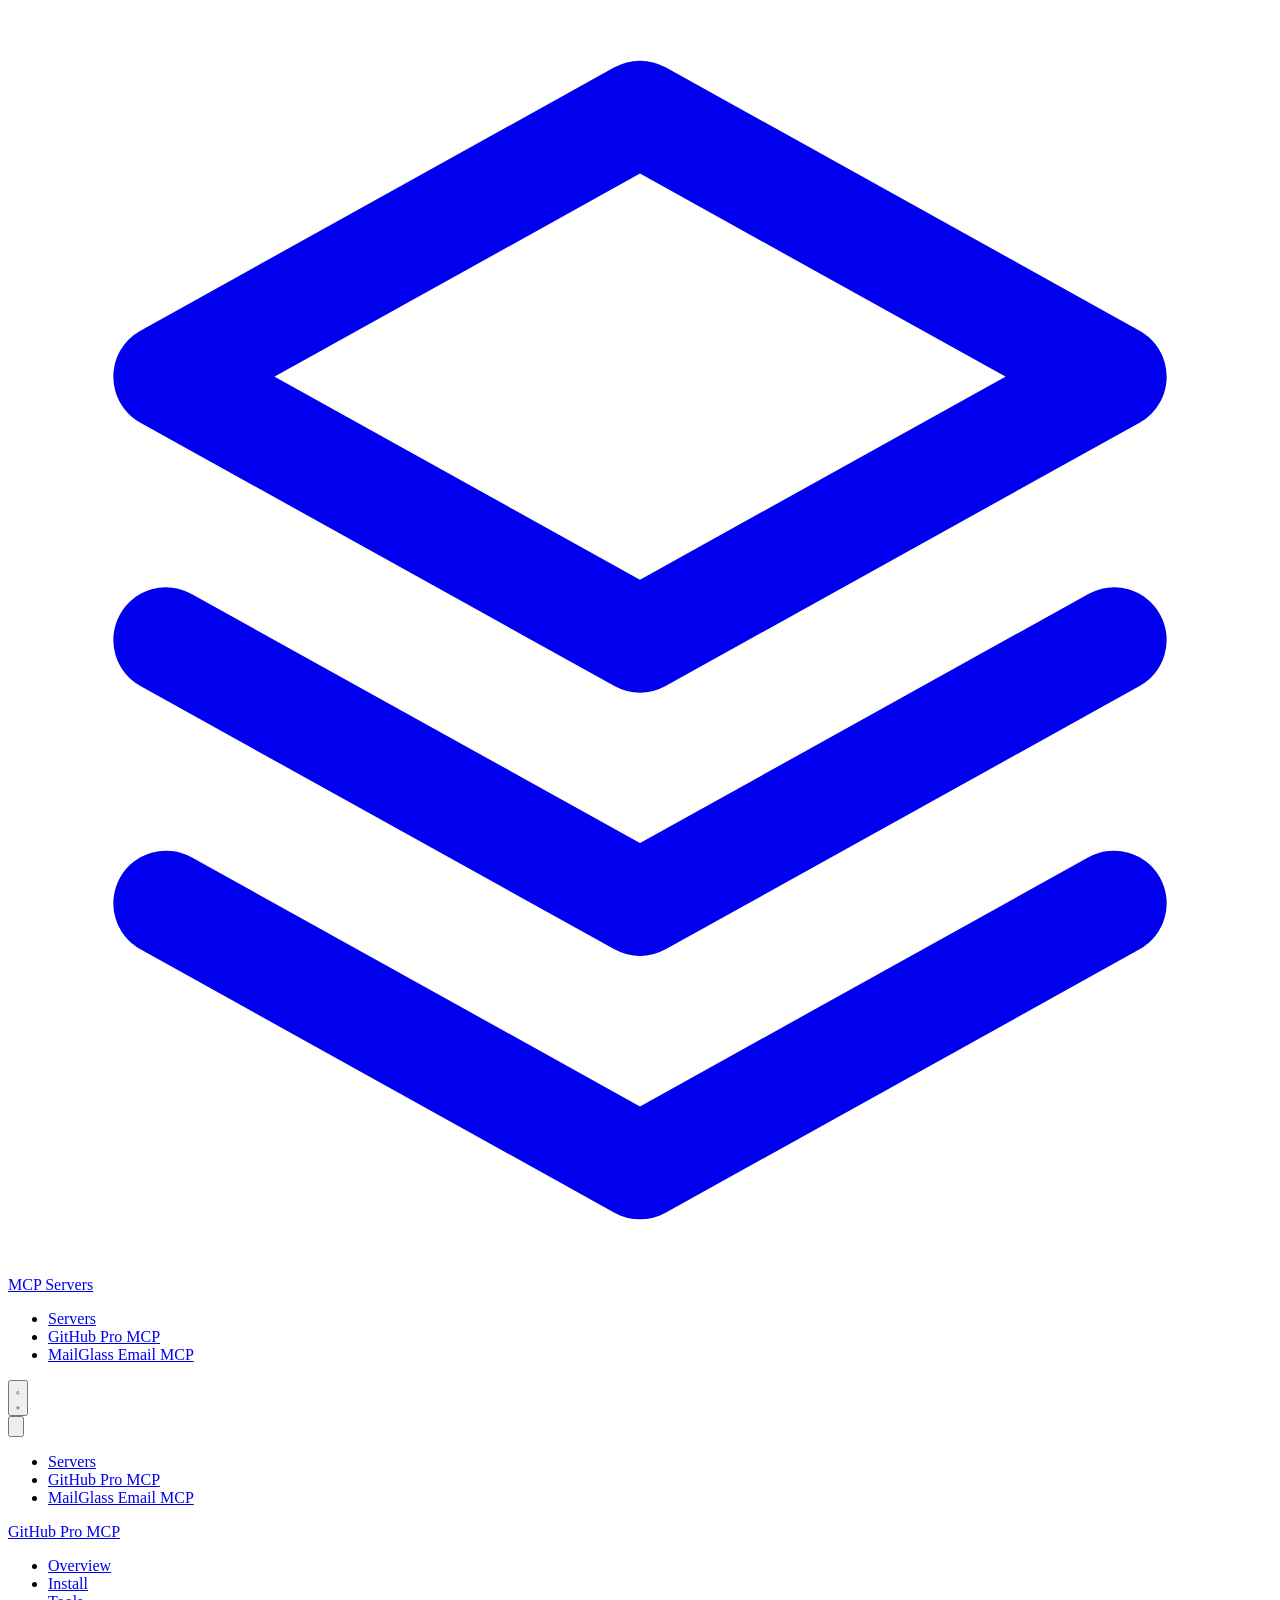
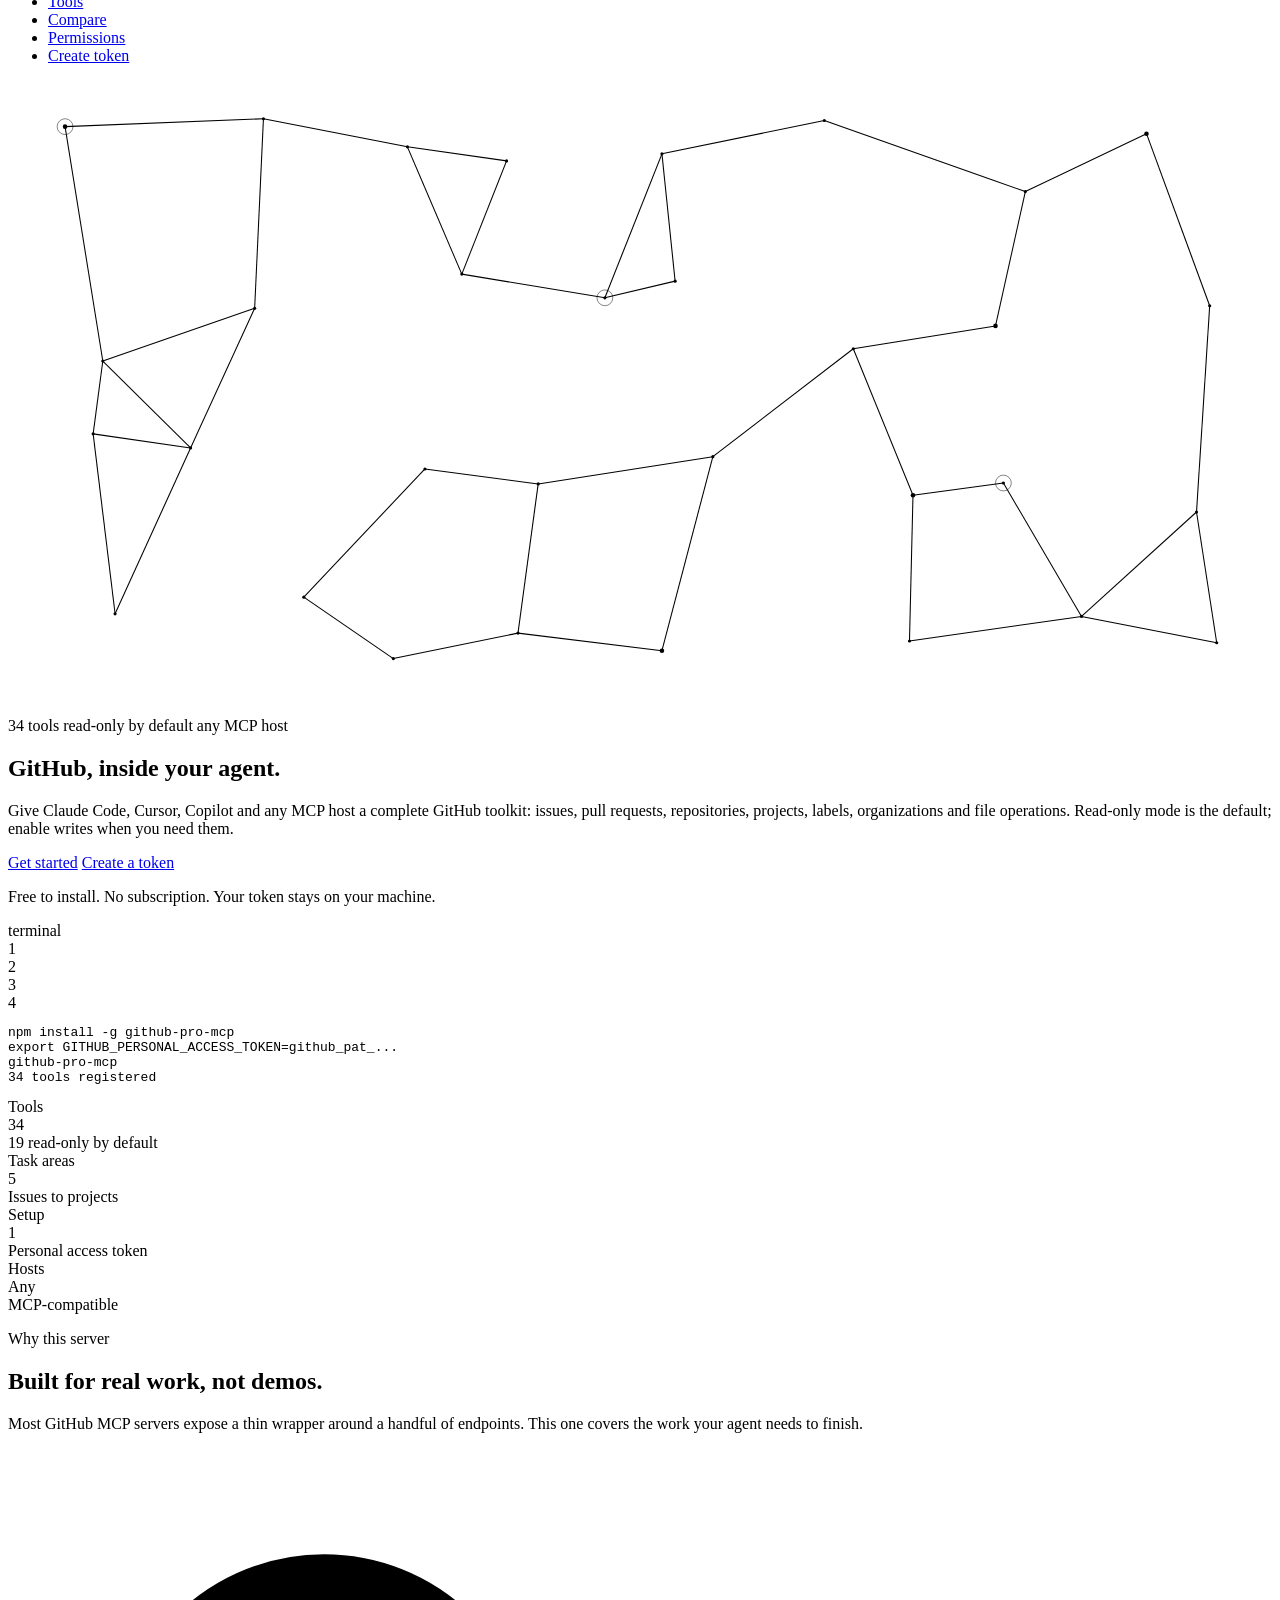
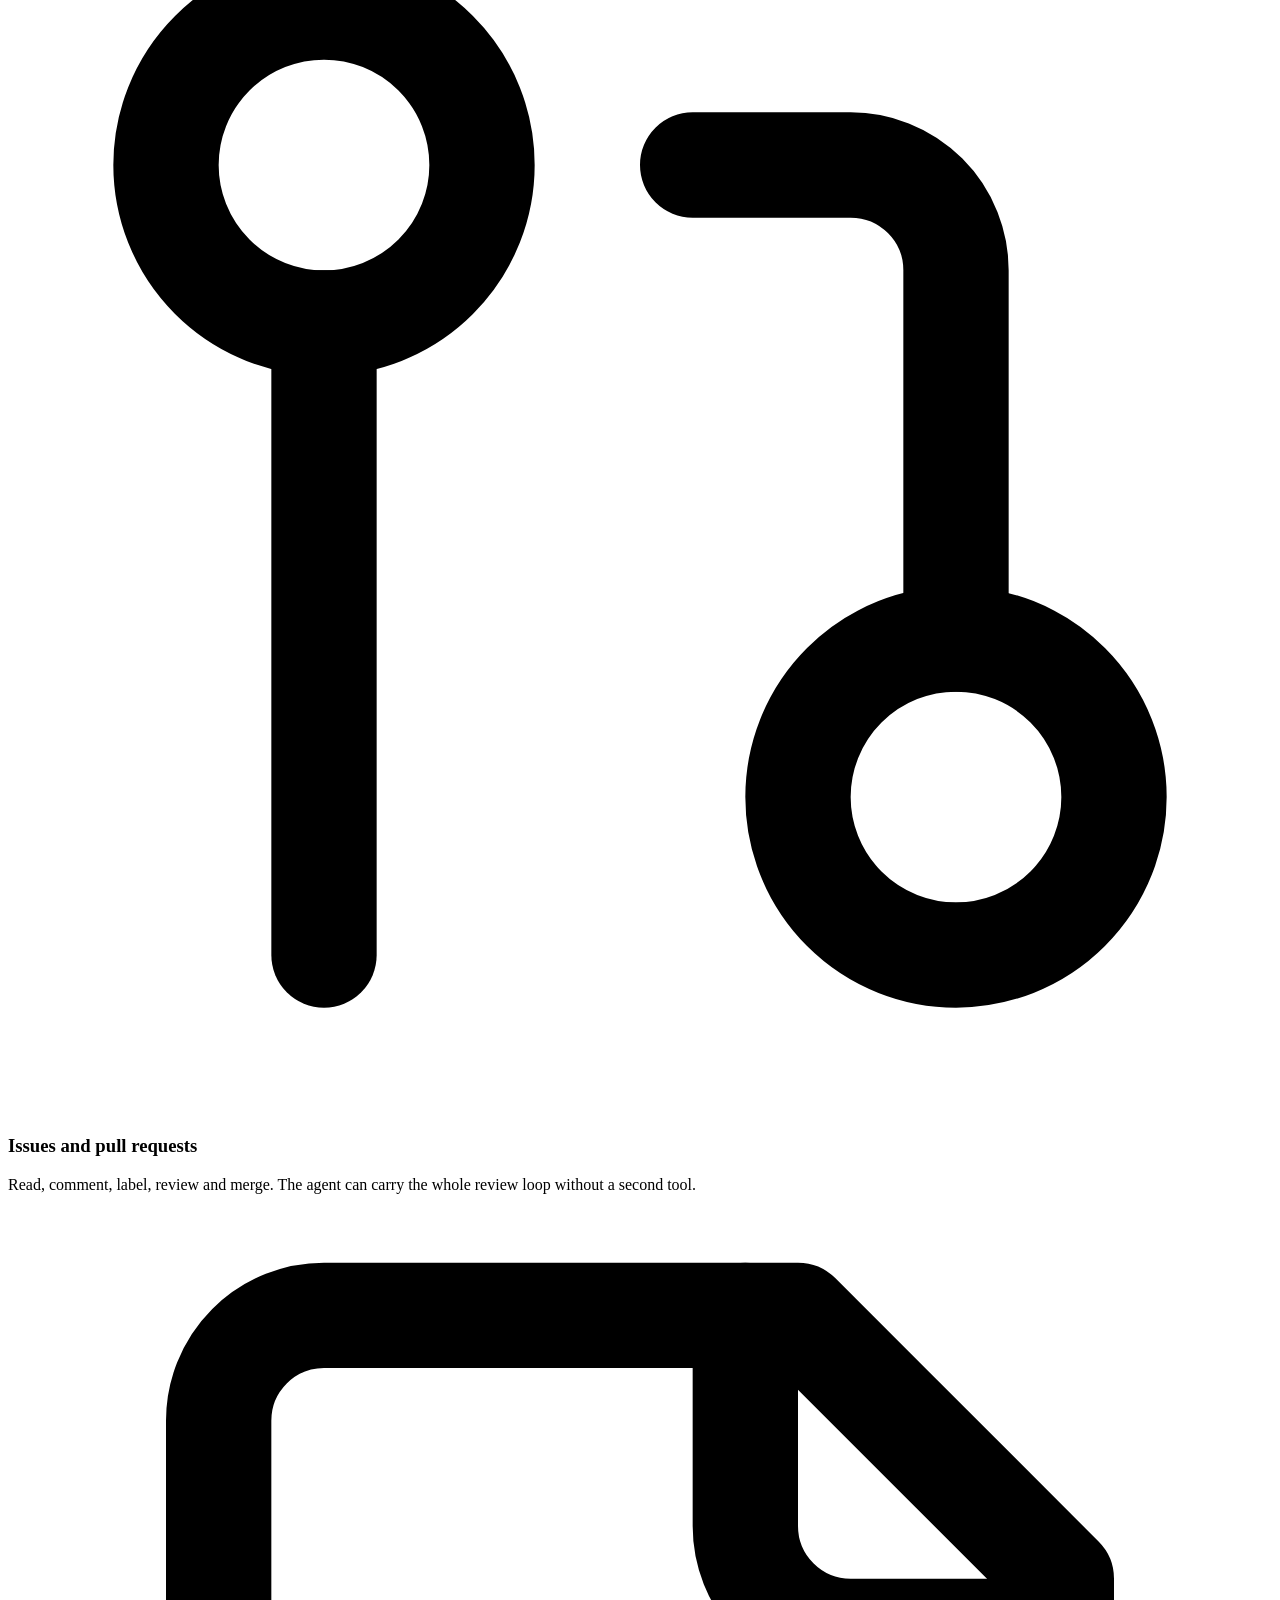
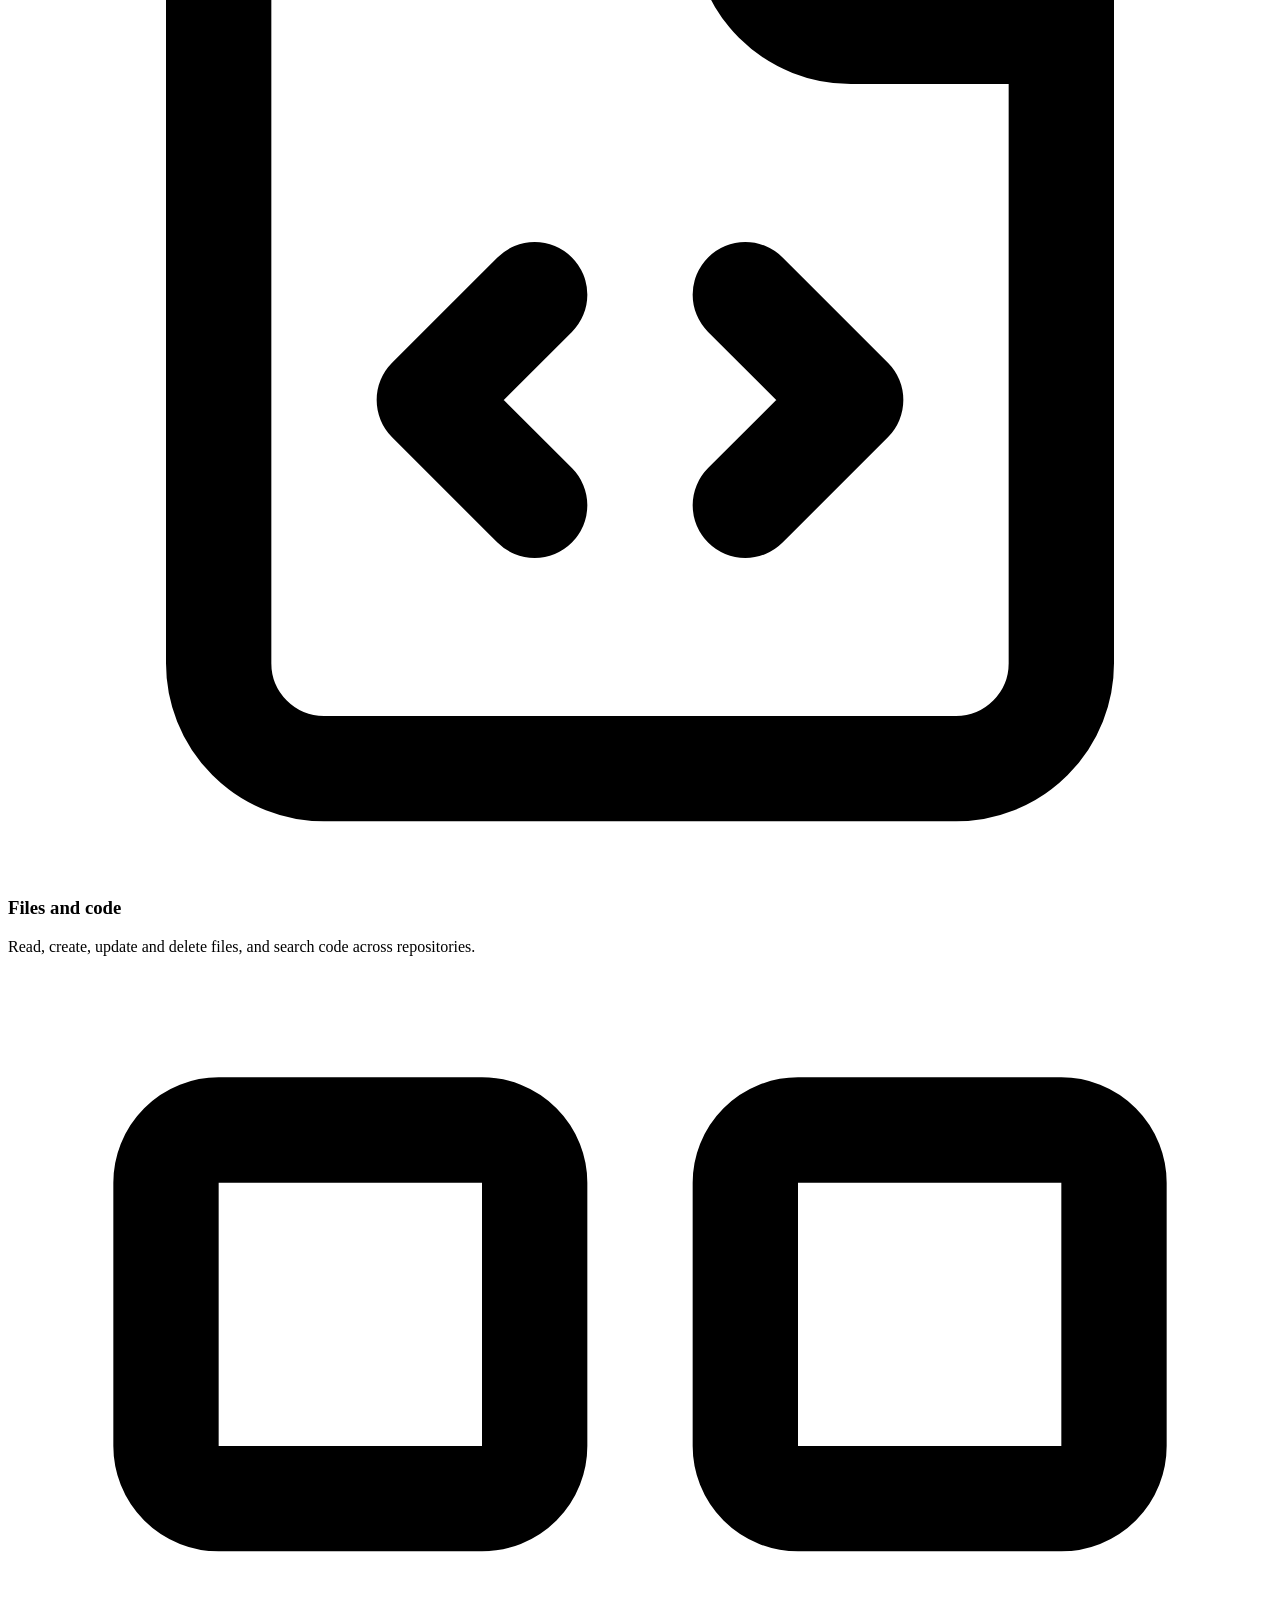
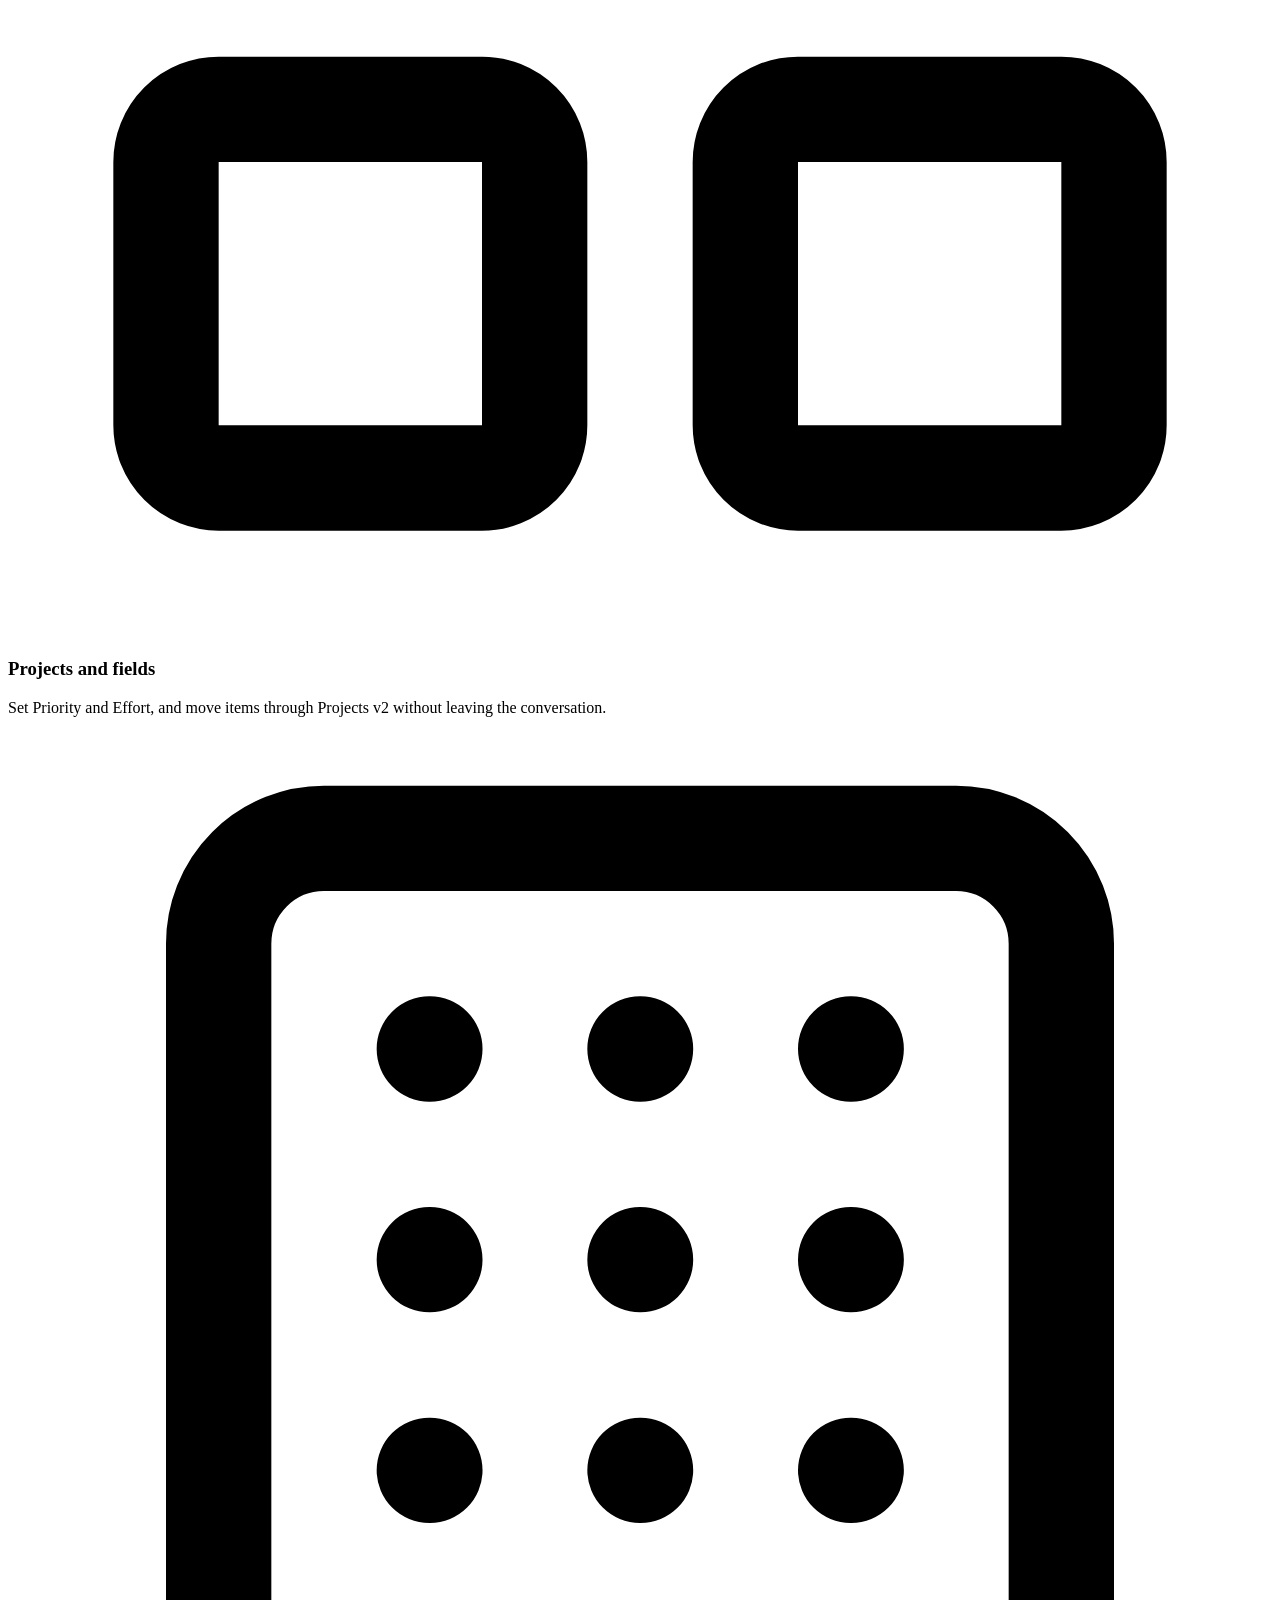
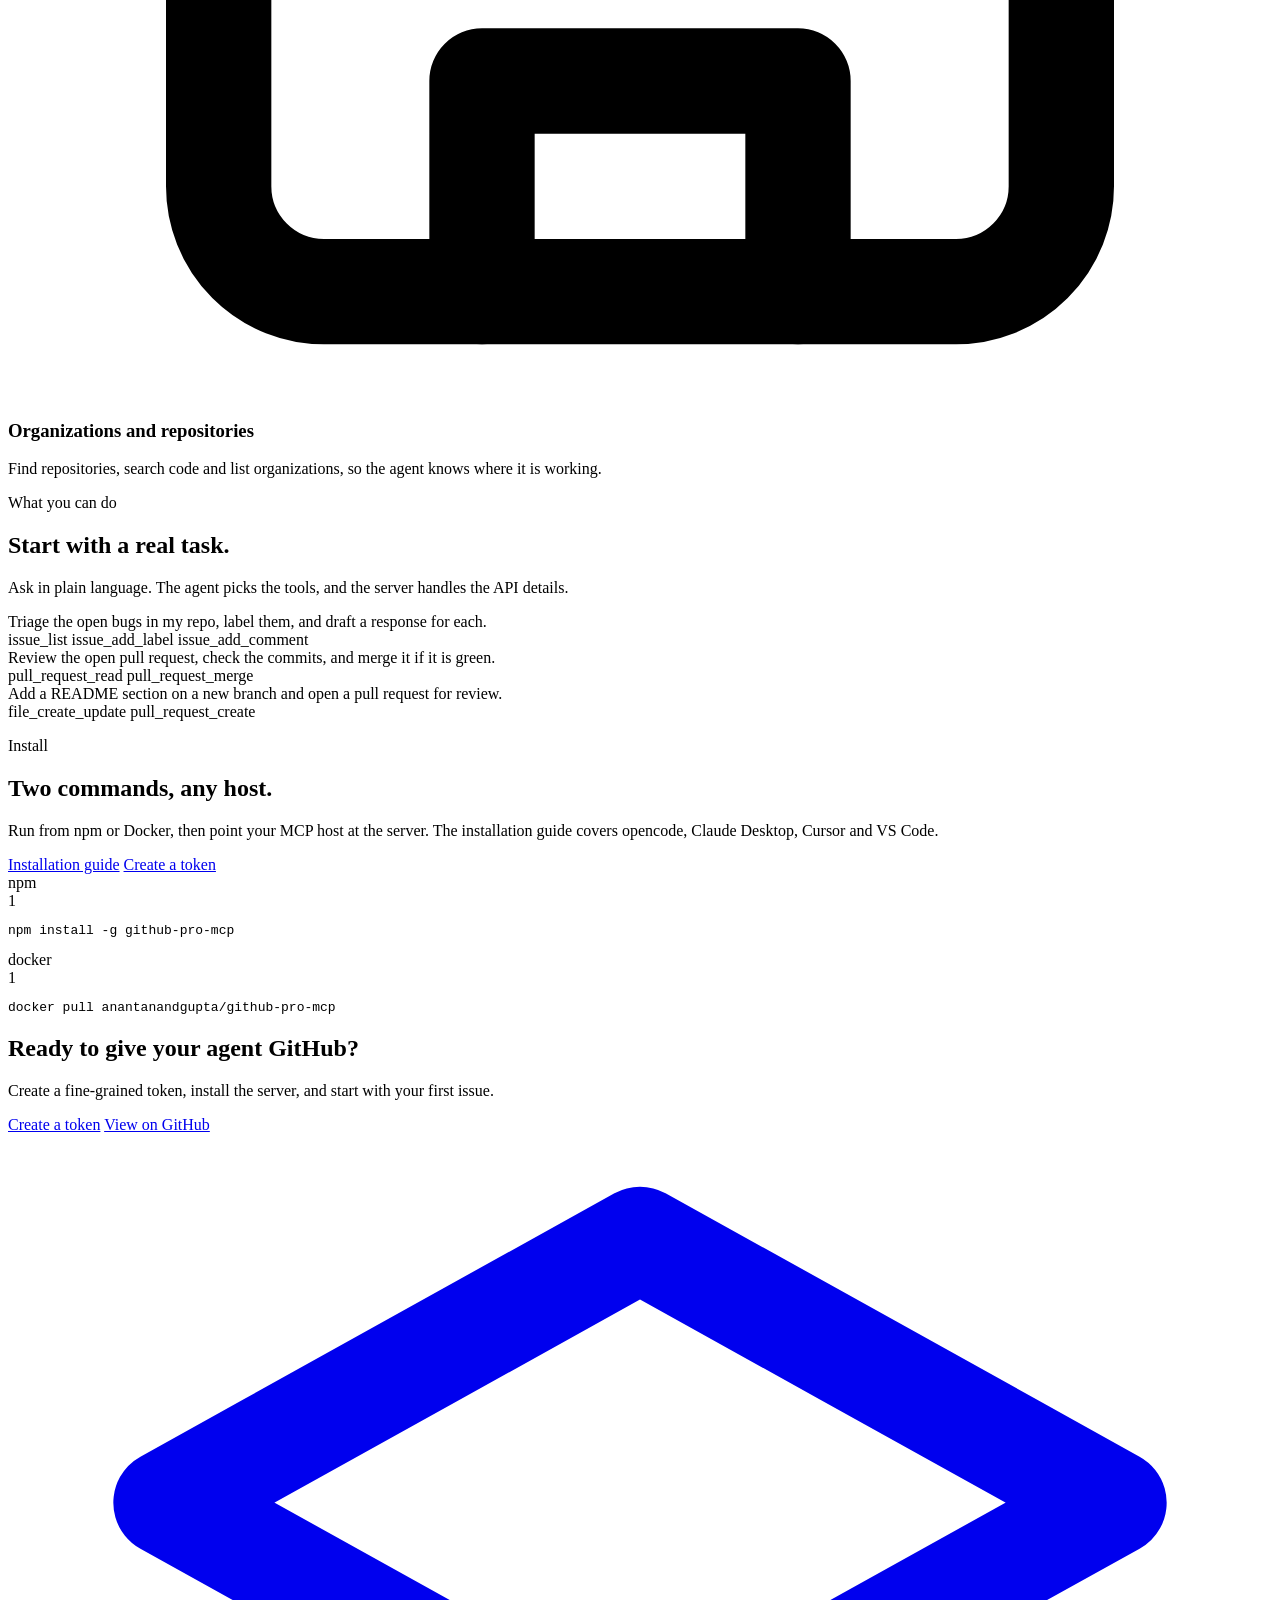
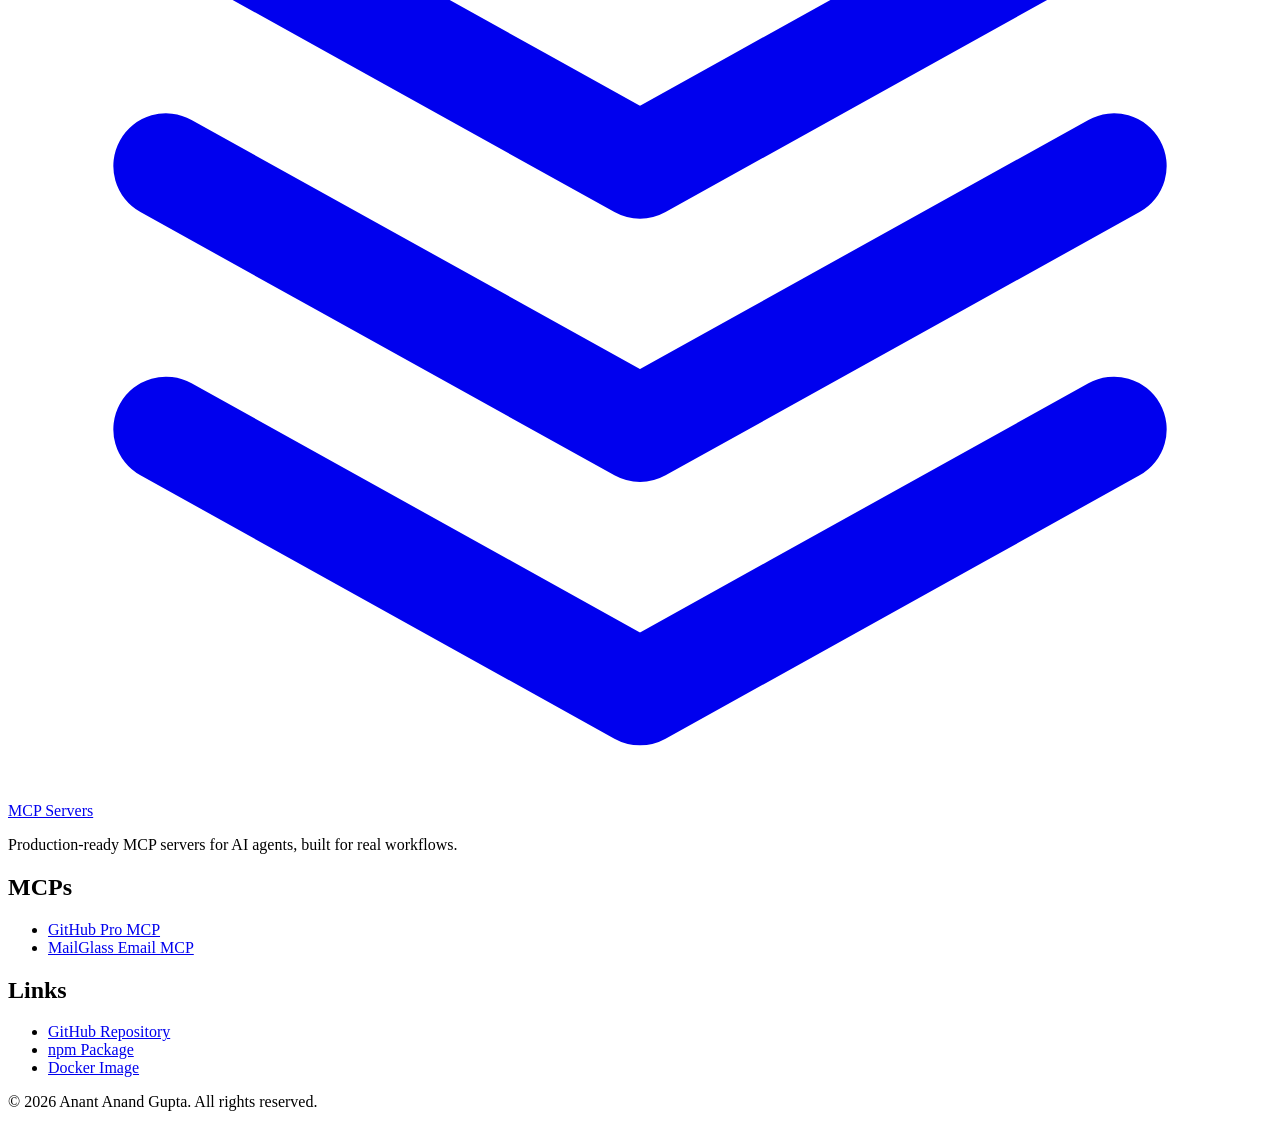
==== commit 4abf17a9: "docs: publish GitHub Pro MCP v0.0.4 with compare page" ====
--- a/docs/github-pro-mcp/index.html
+++ b/docs/github-pro-mcp/index.html
@@ -187,6 +187,10 @@
         
         <li>
           <a href="/github-pro-mcp/tools/" class="">Tools</a>
+        </li>
+        
+        <li>
+          <a href="/github-pro-mcp/compare/" class="">Compare</a>
         </li>
         
         <li>
@@ -316,7 +320,7 @@
         <span class="inline-block size-2 rounded-full bg-primary"></span>
         <span>34 tools</span>
         <span class="inline-block size-1 rounded-full bg-current opacity-40"></span>
-        <span>5 task areas</span>
+        <span>read-only by default</span>
         <span class="inline-block size-1 rounded-full bg-current opacity-40"></span>
         <span>any MCP host</span>
       </div>
@@ -326,7 +330,7 @@
       <p class="mt-5 max-w-xl text-lg leading-relaxed text-base-content/70">
         Give Claude Code, Cursor, Copilot and any MCP host a complete GitHub toolkit:
         issues, pull requests, repositories, projects, labels, organizations and file
-        operations, so your agent can do the work instead of describing it.
+        operations. Read-only mode is the default; enable writes when you need them.
       </p>
       <div class="mt-8 flex flex-wrap gap-3">
         <a class="btn btn-primary" href="/github-pro-mcp/">Get started</a>
@@ -364,7 +368,7 @@
       <div class="stat">
         <div class="stat-title">Tools</div>
         <div class="stat-value text-primary">34</div>
-        <div class="stat-desc">Across 5 task areas</div>
+        <div class="stat-desc">19 read-only by default</div>
       </div>
       <div class="stat">
         <div class="stat-title">Task areas</div>
